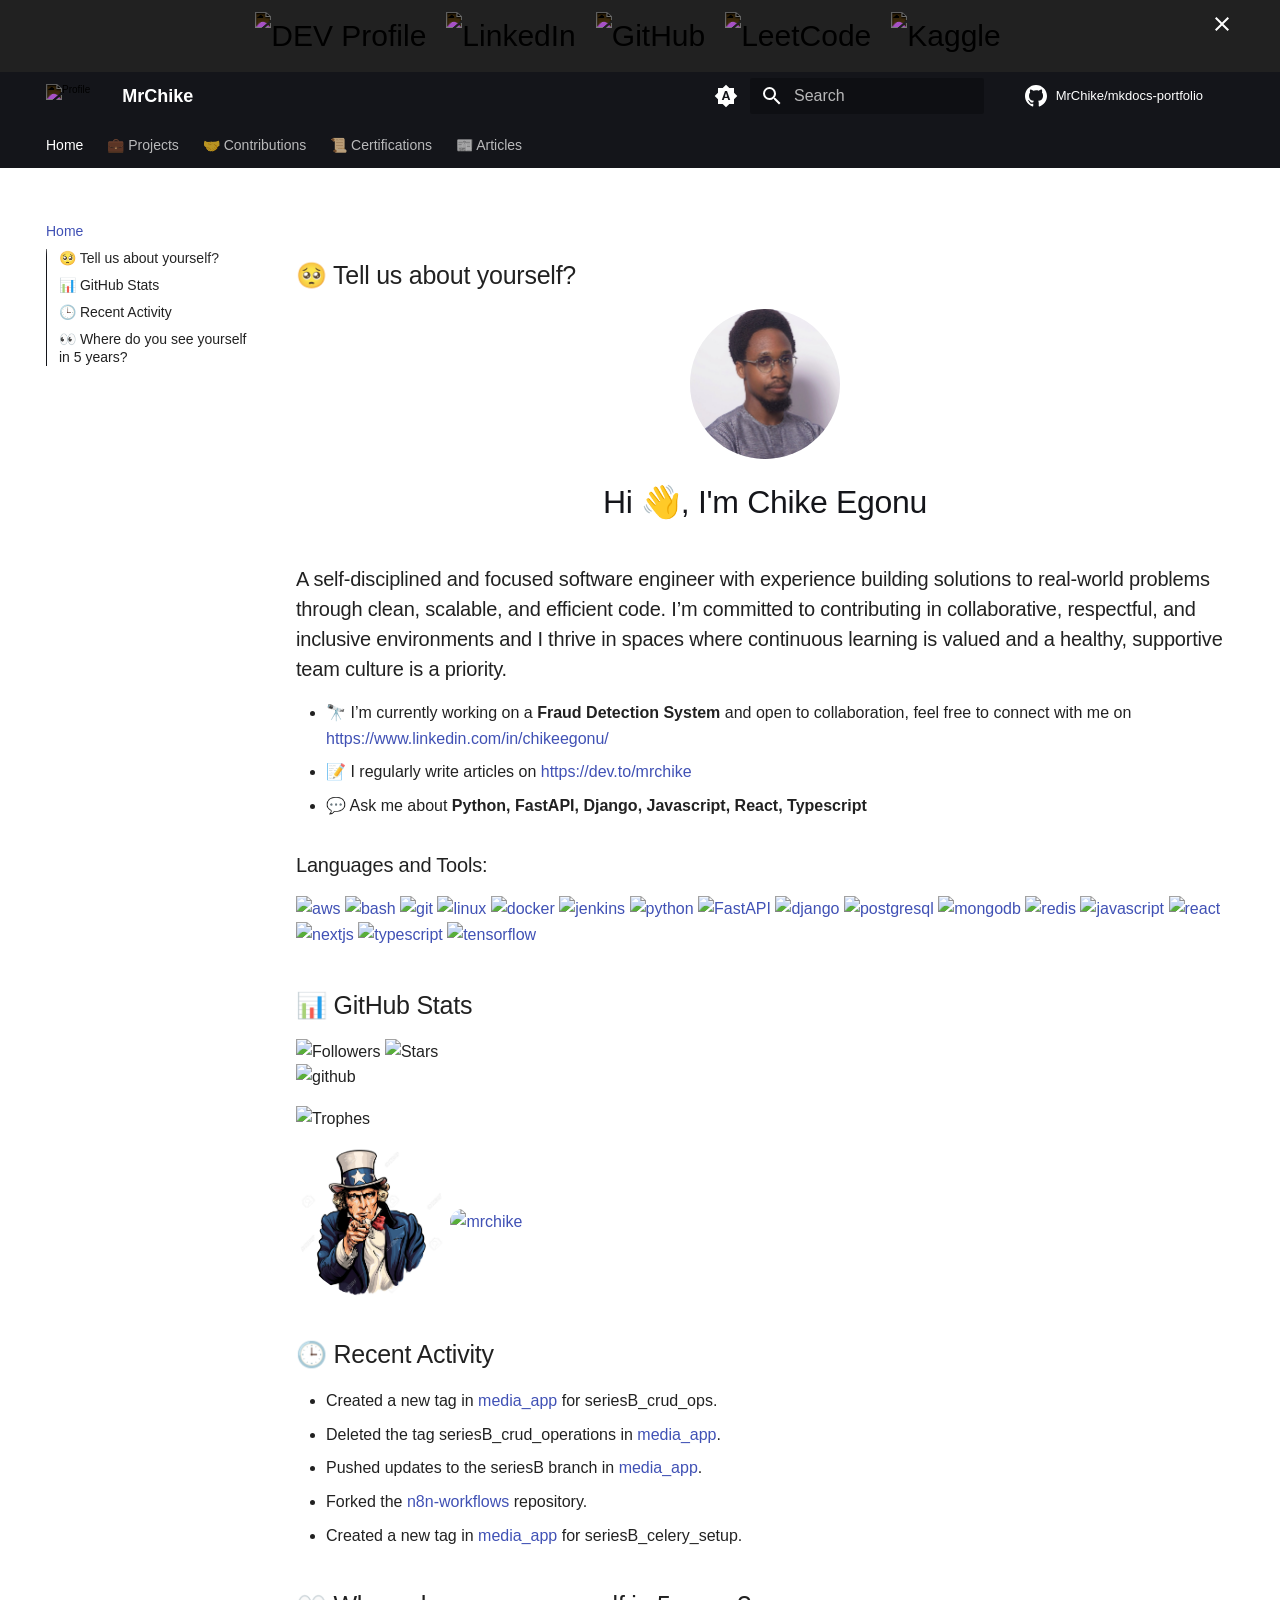
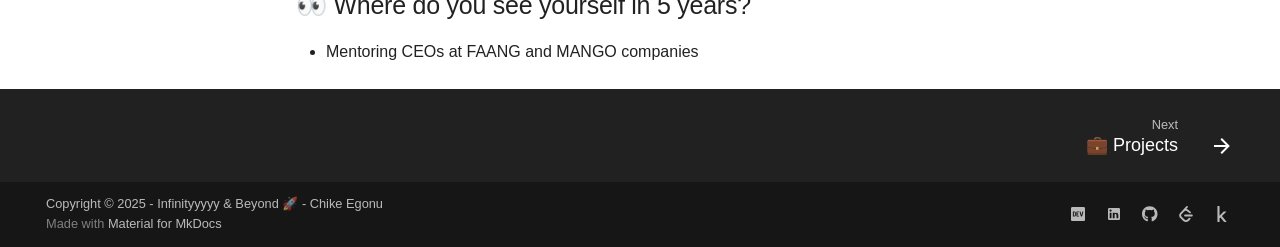
==== index.html @ 84c04ff5 "Deployed 307c34c with MkDocs version: 1.6.1" ====
<!doctype html>
<html lang="en" class="no-js">
  <head>
    
      <meta charset="utf-8">
      <meta name="viewport" content="width=device-width,initial-scale=1">
      
      
      
        <link rel="canonical" href="https://mrchike.github.io/portfolio/">
      
      
      
        <link rel="next" href="projects/">
      
      
      <link rel="icon" href="assets/images/logo.svg">
      <meta name="generator" content="mkdocs-1.6.1, mkdocs-material-9.6.15">
    
    
      
        <title>MrChike</title>
      
    
    
      <link rel="stylesheet" href="assets/stylesheets/main.342714a4.min.css">
      
        
        <link rel="stylesheet" href="assets/stylesheets/palette.06af60db.min.css">
      
      
  
  
    
    
  
  
  <style>:root{--md-admonition-icon--note:url('data:image/svg+xml;charset=utf-8,%3Csvg%20xmlns%3D%22http%3A//www.w3.org/2000/svg%22%20viewBox%3D%220%200%2024%2024%22%3E%3Cpath%20d%3D%22m19%2023.3-.6-.5c-2-1.9-3.4-3.1-3.4-4.6%200-1.2%201-2.2%202.2-2.2.7%200%201.4.3%201.8.8.4-.5%201.1-.8%201.8-.8%201.2%200%202.2.9%202.2%202.2%200%201.5-1.4%202.7-3.4%204.6zM17%204v6l-2-2-2%202V4H9v16h4.08c.12.72.37%201.39.72%202H7c-1.05%200-2-.95-2-2v-1H3v-2h2v-4H3v-2h2V7H3V5h2V4a2%202%200%200%201%202-2h12c1.05%200%202%20.95%202%202v9.34c-.63-.22-1.3-.34-2-.34V4zM5%2019h2v-2H5zm0-6h2v-2H5zm0-6h2V5H5z%22/%3E%3C/svg%3E');}</style>



    
    
      
    
    
      
        
        
        <link rel="preconnect" href="https://fonts.gstatic.com" crossorigin>
        <link rel="stylesheet" href="https://fonts.googleapis.com/css?family=Ubuntu+Mono:300,300i,400,400i,700,700i%7CRoboto+Mono:400,400i,700,700i&display=fallback">
        <style>:root{--md-text-font:"Ubuntu Mono";--md-code-font:"Roboto Mono"}</style>
      
    
    
      <link rel="stylesheet" href="assets/stylesheets/extra.css">
    
    <script>__md_scope=new URL(".",location),__md_hash=e=>[...e].reduce(((e,_)=>(e<<5)-e+_.charCodeAt(0)),0),__md_get=(e,_=localStorage,t=__md_scope)=>JSON.parse(_.getItem(t.pathname+"."+e)),__md_set=(e,_,t=localStorage,a=__md_scope)=>{try{t.setItem(a.pathname+"."+e,JSON.stringify(_))}catch(e){}}</script>
    
      

    
    
    
  </head>
  
  
    
    
      
    
    
    
    
    <body dir="ltr" data-md-color-scheme="default" data-md-color-primary="black" data-md-color-accent="indigo">
  
    
    <input class="md-toggle" data-md-toggle="drawer" type="checkbox" id="__drawer" autocomplete="off">
    <input class="md-toggle" data-md-toggle="search" type="checkbox" id="__search" autocomplete="off">
    <label class="md-overlay" for="__drawer"></label>
    <div data-md-component="skip">
      
        
        <a href="#tell-us-about-yourself" class="md-skip">
          Skip to content
        </a>
      
    </div>
    <div data-md-component="announce">
      
        <aside class="md-banner">
          <div class="md-banner__inner md-grid md-typeset">
            
              <button class="md-banner__button md-icon" aria-label="Don't show this again">
                
                <svg xmlns="http://www.w3.org/2000/svg" viewBox="0 0 24 24"><path d="M19 6.41 17.59 5 12 10.59 6.41 5 5 6.41 10.59 12 5 17.59 6.41 19 12 13.41 17.59 19 19 17.59 13.41 12z"/></svg>
              </button>
            
            
  <div class="social-icons">
    <a href="https://dev.to/mrchike" target="_blank" rel="noopener" title="DEV Profile">
      <img src="https://cdn.jsdelivr.net/npm/simple-icons@v11/icons/devdotto.svg" alt="DEV Profile" class="custom-icon" />
    </a>
    <a href="https://www.linkedin.com/in/chikeegonu/" target="_blank" rel="noopener" title="LinkedIn">
      <img src="https://cdn.jsdelivr.net/npm/simple-icons@v11/icons/linkedin.svg" alt="LinkedIn" class="custom-icon" />
    </a>
    <a href="https://github.com/MrChike" target="_blank" rel="noopener" title="GitHub">
      <img src="https://cdn.jsdelivr.net/npm/simple-icons@v11/icons/github.svg" alt="GitHub" class="custom-icon" />
    </a>
    <a href="https://leetcode.com/mrchike" target="_blank" rel="noopener" title="LeetCode">
      <img src="https://cdn.jsdelivr.net/npm/simple-icons@v11/icons/leetcode.svg" alt="LeetCode" class="custom-icon" />
    </a>
    <a href="https://www.kaggle.com/chikeegonu" target="_blank" rel="noopener" title="Kaggle">
      <img src="https://cdn.jsdelivr.net/npm/simple-icons@v11/icons/kaggle.svg" alt="Kaggle" class="custom-icon" />
    </a>
  </div>

          </div>
          
            <script>var el=document.querySelector("[data-md-component=announce]");if(el){var content=el.querySelector(".md-typeset");__md_hash(content.innerHTML)===__md_get("__announce")&&(el.hidden=!0)}</script>
          
        </aside>
      
    </div>
    
    
      

<header class="md-header" data-md-component="header">
  <nav class="md-header__inner md-grid" aria-label="Header">
    <a href="." title="MrChike" class="md-header__button md-logo" aria-label="MrChike" data-md-component="logo">
      

    <!-- 
    NB: logo.png should be created under docs/assets/images/
    This is what makes it visible under site/assets/images/
    <img src="assets/images/logo.svg" alt="Profile" class="custom-icon" />
    <img src="https://cdn.jsdelivr.net/npm/simple-icons@v11/icons/dbt.svg" alt="Profile" class="custom-icon" />
    -->
    <!-- -->
  <div class="social-icons">
    <img src="https://cdn.jsdelivr.net/npm/simple-icons@v11/icons/dbt.svg" alt="Profile" class="custom-icon" />
  </div>


    </a>
    <label class="md-header__button md-icon" for="__drawer">
      
      <svg xmlns="http://www.w3.org/2000/svg" viewBox="0 0 24 24"><path d="M3 6h18v2H3zm0 5h18v2H3zm0 5h18v2H3z"/></svg>
    </label>
    <div class="md-header__title" data-md-component="header-title">
      <div class="md-header__ellipsis">
        <div class="md-header__topic">
          <span class="md-ellipsis">
            MrChike
          </span>
        </div>
        <div class="md-header__topic" data-md-component="header-topic">
          <span class="md-ellipsis">
            
              Home
            
          </span>
        </div>
      </div>
    </div>
    
      
        <form class="md-header__option" data-md-component="palette">
  
    
    
    
    <input class="md-option" data-md-color-media="" data-md-color-scheme="default" data-md-color-primary="black" data-md-color-accent="indigo"  aria-label="Switch to light mode"  type="radio" name="__palette" id="__palette_0">
    
      <label class="md-header__button md-icon" title="Switch to light mode" for="__palette_1" hidden>
        <svg xmlns="http://www.w3.org/2000/svg" viewBox="0 0 24 24"><path d="m14.3 16-.7-2h-3.2l-.7 2H7.8L11 7h2l3.2 9zM20 8.69V4h-4.69L12 .69 8.69 4H4v4.69L.69 12 4 15.31V20h4.69L12 23.31 15.31 20H20v-4.69L23.31 12zm-9.15 3.96h2.3L12 9z"/></svg>
      </label>
    
  
    
    
    
    <input class="md-option" data-md-color-media="(prefers-color-scheme: light)" data-md-color-scheme="default" data-md-color-primary="blue-grey" data-md-color-accent="indigo"  aria-label="Switch to dark mode"  type="radio" name="__palette" id="__palette_1">
    
      <label class="md-header__button md-icon" title="Switch to dark mode" for="__palette_2" hidden>
        <svg xmlns="http://www.w3.org/2000/svg" viewBox="0 0 24 24"><path d="M12 8a4 4 0 0 0-4 4 4 4 0 0 0 4 4 4 4 0 0 0 4-4 4 4 0 0 0-4-4m0 10a6 6 0 0 1-6-6 6 6 0 0 1 6-6 6 6 0 0 1 6 6 6 6 0 0 1-6 6m8-9.31V4h-4.69L12 .69 8.69 4H4v4.69L.69 12 4 15.31V20h4.69L12 23.31 15.31 20H20v-4.69L23.31 12z"/></svg>
      </label>
    
  
    
    
    
    <input class="md-option" data-md-color-media="(prefers-color-scheme: dark)" data-md-color-scheme="slate" data-md-color-primary="deep-orange" data-md-color-accent="indigo"  aria-label="Switch to system preference"  type="radio" name="__palette" id="__palette_2">
    
      <label class="md-header__button md-icon" title="Switch to system preference" for="__palette_0" hidden>
        <svg xmlns="http://www.w3.org/2000/svg" viewBox="0 0 24 24"><path d="M12 18c-.89 0-1.74-.2-2.5-.55C11.56 16.5 13 14.42 13 12s-1.44-4.5-3.5-5.45C10.26 6.2 11.11 6 12 6a6 6 0 0 1 6 6 6 6 0 0 1-6 6m8-9.31V4h-4.69L12 .69 8.69 4H4v4.69L.69 12 4 15.31V20h4.69L12 23.31 15.31 20H20v-4.69L23.31 12z"/></svg>
      </label>
    
  
</form>
      
    
    
      <script>var palette=__md_get("__palette");if(palette&&palette.color){if("(prefers-color-scheme)"===palette.color.media){var media=matchMedia("(prefers-color-scheme: light)"),input=document.querySelector(media.matches?"[data-md-color-media='(prefers-color-scheme: light)']":"[data-md-color-media='(prefers-color-scheme: dark)']");palette.color.media=input.getAttribute("data-md-color-media"),palette.color.scheme=input.getAttribute("data-md-color-scheme"),palette.color.primary=input.getAttribute("data-md-color-primary"),palette.color.accent=input.getAttribute("data-md-color-accent")}for(var[key,value]of Object.entries(palette.color))document.body.setAttribute("data-md-color-"+key,value)}</script>
    
    
    
      
      
        <label class="md-header__button md-icon" for="__search">
          
          <svg xmlns="http://www.w3.org/2000/svg" viewBox="0 0 24 24"><path d="M9.5 3A6.5 6.5 0 0 1 16 9.5c0 1.61-.59 3.09-1.56 4.23l.27.27h.79l5 5-1.5 1.5-5-5v-.79l-.27-.27A6.52 6.52 0 0 1 9.5 16 6.5 6.5 0 0 1 3 9.5 6.5 6.5 0 0 1 9.5 3m0 2C7 5 5 7 5 9.5S7 14 9.5 14 14 12 14 9.5 12 5 9.5 5"/></svg>
        </label>
        <div class="md-search" data-md-component="search" role="dialog">
  <label class="md-search__overlay" for="__search"></label>
  <div class="md-search__inner" role="search">
    <form class="md-search__form" name="search">
      <input type="text" class="md-search__input" name="query" aria-label="Search" placeholder="Search" autocapitalize="off" autocorrect="off" autocomplete="off" spellcheck="false" data-md-component="search-query" required>
      <label class="md-search__icon md-icon" for="__search">
        
        <svg xmlns="http://www.w3.org/2000/svg" viewBox="0 0 24 24"><path d="M9.5 3A6.5 6.5 0 0 1 16 9.5c0 1.61-.59 3.09-1.56 4.23l.27.27h.79l5 5-1.5 1.5-5-5v-.79l-.27-.27A6.52 6.52 0 0 1 9.5 16 6.5 6.5 0 0 1 3 9.5 6.5 6.5 0 0 1 9.5 3m0 2C7 5 5 7 5 9.5S7 14 9.5 14 14 12 14 9.5 12 5 9.5 5"/></svg>
        
        <svg xmlns="http://www.w3.org/2000/svg" viewBox="0 0 24 24"><path d="M20 11v2H8l5.5 5.5-1.42 1.42L4.16 12l7.92-7.92L13.5 5.5 8 11z"/></svg>
      </label>
      <nav class="md-search__options" aria-label="Search">
        
        <button type="reset" class="md-search__icon md-icon" title="Clear" aria-label="Clear" tabindex="-1">
          
          <svg xmlns="http://www.w3.org/2000/svg" viewBox="0 0 24 24"><path d="M19 6.41 17.59 5 12 10.59 6.41 5 5 6.41 10.59 12 5 17.59 6.41 19 12 13.41 17.59 19 19 17.59 13.41 12z"/></svg>
        </button>
      </nav>
      
    </form>
    <div class="md-search__output">
      <div class="md-search__scrollwrap" tabindex="0" data-md-scrollfix>
        <div class="md-search-result" data-md-component="search-result">
          <div class="md-search-result__meta">
            Initializing search
          </div>
          <ol class="md-search-result__list" role="presentation"></ol>
        </div>
      </div>
    </div>
  </div>
</div>
      
    
    
      <div class="md-header__source">
        <a href="https://github.com/MrChike/portfolio" title="Go to repository" class="md-source" data-md-component="source">
  <div class="md-source__icon md-icon">
    
    <svg xmlns="http://www.w3.org/2000/svg" viewBox="0 0 24 24"><path d="M12 1C5.923 1 1 5.923 1 12c0 4.867 3.149 8.979 7.521 10.436.55.096.756-.233.756-.522 0-.262-.013-1.128-.013-2.049-2.764.509-3.479-.674-3.699-1.292-.124-.317-.66-1.293-1.127-1.554-.385-.207-.936-.715-.014-.729.866-.014 1.485.797 1.691 1.128.99 1.663 2.571 1.196 3.204.907.096-.715.385-1.196.701-1.471-2.448-.275-5.005-1.224-5.005-5.432 0-1.196.426-2.186 1.128-2.956-.111-.275-.496-1.402.11-2.915 0 0 .921-.288 3.024 1.128a10.2 10.2 0 0 1 2.75-.371c.936 0 1.871.123 2.75.371 2.104-1.43 3.025-1.128 3.025-1.128.605 1.513.221 2.64.111 2.915.701.77 1.127 1.747 1.127 2.956 0 4.222-2.571 5.157-5.019 5.432.399.344.743 1.004.743 2.035 0 1.471-.014 2.654-.014 3.025 0 .289.206.632.756.522C19.851 20.979 23 16.854 23 12c0-6.077-4.922-11-11-11"/></svg>
  </div>
  <div class="md-source__repository">
    MrChike/mkdocs-portfolio
  </div>
</a>
      </div>
    
  </nav>
  
</header>
    
    <div class="md-container" data-md-component="container">
      
      
        
          
            
<nav class="md-tabs" aria-label="Tabs" data-md-component="tabs">
  <div class="md-grid">
    <ul class="md-tabs__list">
      
        
  
  
  
    
  
  
    <li class="md-tabs__item md-tabs__item--active">
      <a href="." class="md-tabs__link">
        
  
  
    
  
  Home

      </a>
    </li>
  

      
        
  
  
  
  
    <li class="md-tabs__item">
      <a href="projects/" class="md-tabs__link">
        
  
  
    
  
  💼 Projects

      </a>
    </li>
  

      
        
  
  
  
  
    <li class="md-tabs__item">
      <a href="contributions/" class="md-tabs__link">
        
  
  
    
  
  🤝 Contributions

      </a>
    </li>
  

      
        
  
  
  
  
    <li class="md-tabs__item">
      <a href="certifications/" class="md-tabs__link">
        
  
  
    
  
  📜 Certifications

      </a>
    </li>
  

      
        
  
  
  
  
    <li class="md-tabs__item">
      <a href="articles/" class="md-tabs__link">
        
  
  
    
  
  📰 Articles

      </a>
    </li>
  

      
    </ul>
  </div>
</nav>
          
        
      
      <main class="md-main" data-md-component="main">
        <div class="md-main__inner md-grid">
          
            
              
              <div class="md-sidebar md-sidebar--primary" data-md-component="sidebar" data-md-type="navigation" >
                <div class="md-sidebar__scrollwrap">
                  <div class="md-sidebar__inner">
                    


  


  

<nav class="md-nav md-nav--primary md-nav--lifted md-nav--integrated" aria-label="Navigation" data-md-level="0">
  <label class="md-nav__title" for="__drawer">
    <a href="." title="MrChike" class="md-nav__button md-logo" aria-label="MrChike" data-md-component="logo">
      

    <!-- 
    NB: logo.png should be created under docs/assets/images/
    This is what makes it visible under site/assets/images/
    <img src="assets/images/logo.svg" alt="Profile" class="custom-icon" />
    <img src="https://cdn.jsdelivr.net/npm/simple-icons@v11/icons/dbt.svg" alt="Profile" class="custom-icon" />
    -->
    <!-- -->
  <div class="social-icons">
    <img src="https://cdn.jsdelivr.net/npm/simple-icons@v11/icons/dbt.svg" alt="Profile" class="custom-icon" />
  </div>


    </a>
    MrChike
  </label>
  
    <div class="md-nav__source">
      <a href="https://github.com/MrChike/portfolio" title="Go to repository" class="md-source" data-md-component="source">
  <div class="md-source__icon md-icon">
    
    <svg xmlns="http://www.w3.org/2000/svg" viewBox="0 0 24 24"><path d="M12 1C5.923 1 1 5.923 1 12c0 4.867 3.149 8.979 7.521 10.436.55.096.756-.233.756-.522 0-.262-.013-1.128-.013-2.049-2.764.509-3.479-.674-3.699-1.292-.124-.317-.66-1.293-1.127-1.554-.385-.207-.936-.715-.014-.729.866-.014 1.485.797 1.691 1.128.99 1.663 2.571 1.196 3.204.907.096-.715.385-1.196.701-1.471-2.448-.275-5.005-1.224-5.005-5.432 0-1.196.426-2.186 1.128-2.956-.111-.275-.496-1.402.11-2.915 0 0 .921-.288 3.024 1.128a10.2 10.2 0 0 1 2.75-.371c.936 0 1.871.123 2.75.371 2.104-1.43 3.025-1.128 3.025-1.128.605 1.513.221 2.64.111 2.915.701.77 1.127 1.747 1.127 2.956 0 4.222-2.571 5.157-5.019 5.432.399.344.743 1.004.743 2.035 0 1.471-.014 2.654-.014 3.025 0 .289.206.632.756.522C19.851 20.979 23 16.854 23 12c0-6.077-4.922-11-11-11"/></svg>
  </div>
  <div class="md-source__repository">
    MrChike/mkdocs-portfolio
  </div>
</a>
    </div>
  
  <ul class="md-nav__list" data-md-scrollfix>
    
      
      
  
  
    
  
  
  
    <li class="md-nav__item md-nav__item--active">
      
      <input class="md-nav__toggle md-toggle" type="checkbox" id="__toc">
      
      
      
        <label class="md-nav__link md-nav__link--active" for="__toc">
          
  
  
  <span class="md-ellipsis">
    Home
    
  </span>
  

          <span class="md-nav__icon md-icon"></span>
        </label>
      
      <a href="." class="md-nav__link md-nav__link--active">
        
  
  
  <span class="md-ellipsis">
    Home
    
  </span>
  

      </a>
      
        

<nav class="md-nav md-nav--secondary" aria-label="Table of contents">
  
  
  
  
    <label class="md-nav__title" for="__toc">
      <span class="md-nav__icon md-icon"></span>
      Table of contents
    </label>
    <ul class="md-nav__list" data-md-component="toc" data-md-scrollfix>
      
        <li class="md-nav__item">
  <a href="#tell-us-about-yourself" class="md-nav__link">
    <span class="md-ellipsis">
      🥺 Tell us about yourself?
    </span>
  </a>
  
</li>
      
        <li class="md-nav__item">
  <a href="#github-stats" class="md-nav__link">
    <span class="md-ellipsis">
      📊 GitHub Stats
    </span>
  </a>
  
</li>
      
        <li class="md-nav__item">
  <a href="#recent-activity" class="md-nav__link">
    <span class="md-ellipsis">
      🕒 Recent Activity
    </span>
  </a>
  
</li>
      
        <li class="md-nav__item">
  <a href="#where-do-you-see-yourself-in-5-years" class="md-nav__link">
    <span class="md-ellipsis">
      👀 Where do you see yourself in 5 years?
    </span>
  </a>
  
</li>
      
    </ul>
  
</nav>
      
    </li>
  

    
      
      
  
  
  
  
    <li class="md-nav__item">
      <a href="projects/" class="md-nav__link">
        
  
  
  <span class="md-ellipsis">
    💼 Projects
    
  </span>
  

      </a>
    </li>
  

    
      
      
  
  
  
  
    <li class="md-nav__item">
      <a href="contributions/" class="md-nav__link">
        
  
  
  <span class="md-ellipsis">
    🤝 Contributions
    
  </span>
  

      </a>
    </li>
  

    
      
      
  
  
  
  
    <li class="md-nav__item">
      <a href="certifications/" class="md-nav__link">
        
  
  
  <span class="md-ellipsis">
    📜 Certifications
    
  </span>
  

      </a>
    </li>
  

    
      
      
  
  
  
  
    <li class="md-nav__item">
      <a href="articles/" class="md-nav__link">
        
  
  
  <span class="md-ellipsis">
    📰 Articles
    
  </span>
  

      </a>
    </li>
  

    
  </ul>
</nav>
                  </div>
                </div>
              </div>
            
            
          
          
            <div class="md-content" data-md-component="content">
              <article class="md-content__inner md-typeset">
                
                  


  
  


<h2 id="tell-us-about-yourself">🥺 Tell us about yourself?</h2>
<p align="center">
  <img src="assets/images/profile_pic.jpg" alt="Chike Egonu" width="150" height="150" style="border-radius: 50%;" />
</p>
<h1 align="center">Hi 👋, I'm Chike Egonu</h1>
<h3 align="left">A self-disciplined and focused software engineer with experience building solutions to real-world problems through clean, scalable, and efficient code. I’m committed to contributing in collaborative, respectful, and inclusive environments and I thrive in spaces where continuous learning is valued and a healthy, supportive team culture is a priority.
</h3>

<ul>
<li>🔭 I’m currently working on a <strong>Fraud Detection System</strong> and open to collaboration, feel free to connect with me on <a href="https://www.linkedin.com/in/chikeegonu/">https://www.linkedin.com/in/chikeegonu/</a></li>
<li>📝 I regularly write articles on <a href="https://dev.to/mrchike">https://dev.to/mrchike</a></li>
<li>💬 Ask me about <strong>Python, FastAPI, Django, Javascript, React, Typescript</strong></li>
</ul>
<h3 align="left">Languages and Tools:</h3>
<p align="left">
  <a href="https://aws.amazon.com" target="_blank" rel="noreferrer">
    <img src="https://raw.githubusercontent.com/devicons/devicon/master/icons/amazonwebservices/amazonwebservices-original-wordmark.svg" alt="aws" width="30" height="30"/>
  </a>
  <a href="https://www.gnu.org/software/bash/" target="_blank" rel="noreferrer">
    <img src="https://www.vectorlogo.zone/logos/gnu_bash/gnu_bash-icon.svg" alt="bash" width="30" height="30"/>
  </a>
  <a href="https://git-scm.com/" target="_blank" rel="noreferrer">
    <img src="https://www.vectorlogo.zone/logos/git-scm/git-scm-icon.svg" alt="git" width="30" height="30"/>
  </a>
  <a href="https://www.linux.org/" target="_blank" rel="noreferrer">
    <img src="https://raw.githubusercontent.com/devicons/devicon/master/icons/linux/linux-original.svg" alt="linux" width="30" height="30"/>
  </a>
  <a href="https://www.docker.com/" target="_blank" rel="noreferrer">
    <img src="https://raw.githubusercontent.com/devicons/devicon/master/icons/docker/docker-original-wordmark.svg" alt="docker" width="30" height="30"/>
  </a>
  <a href="https://www.jenkins.io" target="_blank" rel="noreferrer">
    <img src="https://www.vectorlogo.zone/logos/jenkins/jenkins-icon.svg" alt="jenkins" width="30" height="30"/>
  </a>
  <a href="https://www.python.org" target="_blank" rel="noreferrer">
    <img src="https://raw.githubusercontent.com/devicons/devicon/master/icons/python/python-original.svg" alt="python" width="30" height="30"/>
  </a>
  <a href="https://fastapi.tiangolo.com/" target="_blank" rel="noreferrer">
    <img src="https://cdn.worldvectorlogo.com/logos/fastapi.svg" alt="FastAPI" width="30" height="30"/>
  </a>
  <a href="https://www.djangoproject.com/" target="_blank" rel="noreferrer">
    <img src="https://cdn.worldvectorlogo.com/logos/django.svg" alt="django" width="30" height="30"/>
  </a>
  <a href="https://www.postgresql.org" target="_blank" rel="noreferrer">
    <img src="https://raw.githubusercontent.com/devicons/devicon/master/icons/postgresql/postgresql-original-wordmark.svg" alt="postgresql" width="30" height="30"/>
  </a>
  <a href="https://www.mongodb.com/" target="_blank" rel="noreferrer">
    <img src="https://raw.githubusercontent.com/devicons/devicon/master/icons/mongodb/mongodb-original-wordmark.svg" alt="mongodb" width="30" height="30"/>
  </a>
  <a href="https://redis.io" target="_blank" rel="noreferrer">
    <img src="https://raw.githubusercontent.com/devicons/devicon/master/icons/redis/redis-original-wordmark.svg" alt="redis" width="30" height="30"/>
  </a>
  <a href="https://developer.mozilla.org/en-US/docs/Web/JavaScript" target="_blank" rel="noreferrer">
    <img src="https://raw.githubusercontent.com/devicons/devicon/master/icons/javascript/javascript-original.svg" alt="javascript" width="30" height="30"/>
  </a>
  <a href="https://reactjs.org/" target="_blank" rel="noreferrer">
    <img src="https://www.svgrepo.com/show/327388/logo-react.svg" alt="react" width="30" height="30"/>
  </a>
  <a href="https://nextjs.org/" target="_blank" rel="noreferrer">
    <img src="https://cdn.worldvectorlogo.com/logos/nextjs-2.svg" alt="nextjs" width="30" height="30"/>
  </a>
  <a href="https://www.typescriptlang.org/" target="_blank" rel="noreferrer">
    <img src="https://raw.githubusercontent.com/devicons/devicon/master/icons/typescript/typescript-original.svg" alt="typescript" width="30" height="30"/>
  </a>
  <a href="https://www.tensorflow.org" target="_blank" rel="noreferrer">
    <img src="https://www.vectorlogo.zone/logos/tensorflow/tensorflow-icon.svg" alt="tensorflow" width="30" height="30"/>
  </a>
</p>

<h2 id="github-stats">📊 GitHub Stats</h2>
<p><img alt="Followers" src="https://img.shields.io/github/followers/mrchike" />
<img alt="Stars" src="https://img.shields.io/github/stars/mrchike" />
<br>
<img alt="github" src="https://github-readme-stats.vercel.app/api?username=mrchike&amp;show_icons=true&amp;theme=swift" /></p>
<!-- <img src="https://github-profile-trophy.vercel.app/?username=mrchike&theme=github" style="height: 185px;" alt="Badge" /> -->
<p><img alt="Trophes" src="https://github-profile-trophy.vercel.app/?username=mrchike&amp;theme=swift" /></p>
<p>
  <a href="https://www.buymeacoffee.com/mrchike"> 
    <img class="hide-on-mobile" align="center" src="./assets/images/uncle_sam.jpg" height="50" width="150" alt="mrchike" style="border-radius: 88px;" />
    <img align="center" src="https://cdn.buymeacoffee.com/buttons/v2/default-yellow.png" height="50" width="210" alt="mrchike" style="border-radius: 28px;" />
  </a>
</p>

<h2 id="recent-activity">🕒 Recent Activity</h2>
<ul>
<li>Created a new tag in <a href="https://github.com/MrChike/media_app">media_app</a> for seriesB_crud_ops.</li>
<li>Deleted the tag seriesB_crud_operations in <a href="https://github.com/MrChike/media_app">media_app</a>.</li>
<li>Pushed updates to the seriesB branch in <a href="https://github.com/MrChike/media_app">media_app</a>.</li>
<li>Forked the <a href="https://github.com/Zie619/n8n-workflows">n8n-workflows</a> repository.</li>
<li>Created a new tag in <a href="https://github.com/MrChike/media_app">media_app</a> for seriesB_celery_setup.</li>
</ul>
<h2 id="where-do-you-see-yourself-in-5-years">👀 Where do you see yourself in 5 years?</h2>
<ul>
<li>Mentoring CEOs at FAANG and MANGO companies</li>
</ul>












                
              </article>
            </div>
          
          
<script>var target=document.getElementById(location.hash.slice(1));target&&target.name&&(target.checked=target.name.startsWith("__tabbed_"))</script>
        </div>
        
          <button type="button" class="md-top md-icon" data-md-component="top" hidden>
  
  <svg xmlns="http://www.w3.org/2000/svg" viewBox="0 0 24 24"><path d="M13 20h-2V8l-5.5 5.5-1.42-1.42L12 4.16l7.92 7.92-1.42 1.42L13 8z"/></svg>
  Back to top
</button>
        
      </main>
      
        <footer class="md-footer">
  
    
      
      <nav class="md-footer__inner md-grid" aria-label="Footer" >
        
        
          
          <a href="projects/" class="md-footer__link md-footer__link--next" aria-label="Next: 💼 Projects">
            <div class="md-footer__title">
              <span class="md-footer__direction">
                Next
              </span>
              <div class="md-ellipsis">
                💼 Projects
              </div>
            </div>
            <div class="md-footer__button md-icon">
              
              <svg xmlns="http://www.w3.org/2000/svg" viewBox="0 0 24 24"><path d="M4 11v2h12l-5.5 5.5 1.42 1.42L19.84 12l-7.92-7.92L10.5 5.5 16 11z"/></svg>
            </div>
          </a>
        
      </nav>
    
  
  <div class="md-footer-meta md-typeset">
    <div class="md-footer-meta__inner md-grid">
      <div class="md-copyright">
  
    <div class="md-copyright__highlight">
      Copyright ©️ 2025 - Infinityyyyy & Beyond 🚀 - Chike Egonu
    </div>
  
  
    Made with
    <a href="https://squidfunk.github.io/mkdocs-material/" target="_blank" rel="noopener">
      Material for MkDocs
    </a>
  
</div>
      
        <div class="md-social">
  
    
    
    
    
    <a href="https://dev.to/mrchike" target="_blank" rel="noopener" title="My DEV Profile" class="md-social__link">
      <svg xmlns="http://www.w3.org/2000/svg" viewBox="0 0 448 512"><!--! Font Awesome Free 6.7.2 by @fontawesome - https://fontawesome.com License - https://fontawesome.com/license/free (Icons: CC BY 4.0, Fonts: SIL OFL 1.1, Code: MIT License) Copyright 2024 Fonticons, Inc.--><path d="M120.12 208.29c-3.88-2.9-7.77-4.35-11.65-4.35H91.03v104.47h17.45c3.88 0 7.77-1.45 11.65-4.35s5.82-7.25 5.82-13.06v-69.65c-.01-5.8-1.96-10.16-5.83-13.06M404.1 32H43.9C19.7 32 .06 51.59 0 75.8v360.4C.06 460.41 19.7 480 43.9 480h360.2c24.21 0 43.84-19.59 43.9-43.8V75.8c-.06-24.21-19.7-43.8-43.9-43.8M154.2 291.19c0 18.81-11.61 47.31-48.36 47.25h-46.4V172.98h47.38c35.44 0 47.36 28.46 47.37 47.28zm100.68-88.66H201.6v38.42h32.57v29.57H201.6v38.41h53.29v29.57h-62.18c-11.16.29-20.44-8.53-20.72-19.69V193.7c-.27-11.15 8.56-20.41 19.71-20.69h63.19zm103.64 115.29c-13.2 30.75-36.85 24.63-47.44 0l-38.53-144.8h32.57l29.71 113.72 29.57-113.72h32.58z"/></svg>
    </a>
  
    
    
    
    
    <a href="https://www.linkedin.com/in/chikeegonu/" target="_blank" rel="noopener" title="My LinkedIn Profile" class="md-social__link">
      <svg xmlns="http://www.w3.org/2000/svg" viewBox="0 0 24 24"><path d="M19 3a2 2 0 0 1 2 2v14a2 2 0 0 1-2 2H5a2 2 0 0 1-2-2V5a2 2 0 0 1 2-2zm-.5 15.5v-5.3a3.26 3.26 0 0 0-3.26-3.26c-.85 0-1.84.52-2.32 1.3v-1.11h-2.79v8.37h2.79v-4.93c0-.77.62-1.4 1.39-1.4a1.4 1.4 0 0 1 1.4 1.4v4.93zM6.88 8.56a1.68 1.68 0 0 0 1.68-1.68c0-.93-.75-1.69-1.68-1.69a1.69 1.69 0 0 0-1.69 1.69c0 .93.76 1.68 1.69 1.68m1.39 9.94v-8.37H5.5v8.37z"/></svg>
    </a>
  
    
    
    
    
    <a href="https://github.com/MrChike" target="_blank" rel="noopener" title="My Github Profile" class="md-social__link">
      <svg xmlns="http://www.w3.org/2000/svg" viewBox="0 0 496 512"><!--! Font Awesome Free 6.7.2 by @fontawesome - https://fontawesome.com License - https://fontawesome.com/license/free (Icons: CC BY 4.0, Fonts: SIL OFL 1.1, Code: MIT License) Copyright 2024 Fonticons, Inc.--><path d="M165.9 397.4c0 2-2.3 3.6-5.2 3.6-3.3.3-5.6-1.3-5.6-3.6 0-2 2.3-3.6 5.2-3.6 3-.3 5.6 1.3 5.6 3.6m-31.1-4.5c-.7 2 1.3 4.3 4.3 4.9 2.6 1 5.6 0 6.2-2s-1.3-4.3-4.3-5.2c-2.6-.7-5.5.3-6.2 2.3m44.2-1.7c-2.9.7-4.9 2.6-4.6 4.9.3 2 2.9 3.3 5.9 2.6 2.9-.7 4.9-2.6 4.6-4.6-.3-1.9-3-3.2-5.9-2.9M244.8 8C106.1 8 0 113.3 0 252c0 110.9 69.8 205.8 169.5 239.2 12.8 2.3 17.3-5.6 17.3-12.1 0-6.2-.3-40.4-.3-61.4 0 0-70 15-84.7-29.8 0 0-11.4-29.1-27.8-36.6 0 0-22.9-15.7 1.6-15.4 0 0 24.9 2 38.6 25.8 21.9 38.6 58.6 27.5 72.9 20.9 2.3-16 8.8-27.1 16-33.7-55.9-6.2-112.3-14.3-112.3-110.5 0-27.5 7.6-41.3 23.6-58.9-2.6-6.5-11.1-33.3 2.6-67.9 20.9-6.5 69 27 69 27 20-5.6 41.5-8.5 62.8-8.5s42.8 2.9 62.8 8.5c0 0 48.1-33.6 69-27 13.7 34.7 5.2 61.4 2.6 67.9 16 17.7 25.8 31.5 25.8 58.9 0 96.5-58.9 104.2-114.8 110.5 9.2 7.9 17 22.9 17 46.4 0 33.7-.3 75.4-.3 83.6 0 6.5 4.6 14.4 17.3 12.1C428.2 457.8 496 362.9 496 252 496 113.3 383.5 8 244.8 8M97.2 352.9c-1.3 1-1 3.3.7 5.2 1.6 1.6 3.9 2.3 5.2 1 1.3-1 1-3.3-.7-5.2-1.6-1.6-3.9-2.3-5.2-1m-10.8-8.1c-.7 1.3.3 2.9 2.3 3.9 1.6 1 3.6.7 4.3-.7.7-1.3-.3-2.9-2.3-3.9-2-.6-3.6-.3-4.3.7m32.4 35.6c-1.6 1.3-1 4.3 1.3 6.2 2.3 2.3 5.2 2.6 6.5 1 1.3-1.3.7-4.3-1.3-6.2-2.2-2.3-5.2-2.6-6.5-1m-11.4-14.7c-1.6 1-1.6 3.6 0 5.9s4.3 3.3 5.6 2.3c1.6-1.3 1.6-3.9 0-6.2-1.4-2.3-4-3.3-5.6-2"/></svg>
    </a>
  
    
    
    
    
    <a href="https://leetcode.com/mrchike" target="_blank" rel="noopener" title="My LeetCode Profile" class="md-social__link">
      <svg xmlns="http://www.w3.org/2000/svg" viewBox="0 0 24 24"><path d="M13.483 0a1.37 1.37 0 0 0-.961.438L7.116 6.226l-3.854 4.126a5.3 5.3 0 0 0-1.209 2.104 5 5 0 0 0-.125.513 5.5 5.5 0 0 0 .062 2.362 6 6 0 0 0 .349 1.017 5.9 5.9 0 0 0 1.271 1.818l4.277 4.193.039.038c2.248 2.165 5.852 2.133 8.063-.074l2.396-2.392c.54-.54.54-1.414.003-1.955a1.38 1.38 0 0 0-1.951-.003l-2.396 2.392a3.02 3.02 0 0 1-4.205.038l-.02-.019-4.276-4.193c-.652-.64-.972-1.469-.948-2.263a2.7 2.7 0 0 1 .066-.523 2.55 2.55 0 0 1 .619-1.164L9.13 8.114c1.058-1.134 3.204-1.27 4.43-.278l3.501 2.831c.593.48 1.461.387 1.94-.207a1.384 1.384 0 0 0-.207-1.943l-3.5-2.831c-.8-.647-1.766-1.045-2.774-1.202l2.015-2.158A1.384 1.384 0 0 0 13.483 0m-2.866 12.815a1.38 1.38 0 0 0-1.38 1.382 1.38 1.38 0 0 0 1.38 1.382H20.79a1.38 1.38 0 0 0 1.38-1.382 1.38 1.38 0 0 0-1.38-1.382z"/></svg>
    </a>
  
    
    
    
    
    <a href="https://www.kaggle.com/chikeegonu" target="_blank" rel="noopener" title="My Kaggle Profile" class="md-social__link">
      <svg xmlns="http://www.w3.org/2000/svg" viewBox="0 0 320 512"><!--! Font Awesome Free 6.7.2 by @fontawesome - https://fontawesome.com License - https://fontawesome.com/license/free (Icons: CC BY 4.0, Fonts: SIL OFL 1.1, Code: MIT License) Copyright 2024 Fonticons, Inc.--><path d="M304.2 501.5 158.4 320.3 298.2 185c2.6-2.7 1.7-10.5-5.3-10.5h-69.2c-3.5 0-7 1.8-10.5 5.3L80.9 313.5V7.5q0-7.5-7.5-7.5H21.5Q14 0 14 7.5v497q0 7.5 7.5 7.5h51.9q7.5 0 7.5-7.5v-109l30.8-29.3 110.5 140.6c3 3.5 6.5 5.3 10.5 5.3h66.9q5.25 0 6-3z"/></svg>
    </a>
  
</div>
      
    </div>
  </div>
</footer>
      
    </div>
    <div class="md-dialog" data-md-component="dialog">
      <div class="md-dialog__inner md-typeset"></div>
    </div>
    
    
    
      
      <script id="__config" type="application/json">{"base": ".", "features": ["announce.dismiss", "content.code.copy", "toc.integrate", "navigation.tabs", "navigation.top", "navigation.footer"], "search": "assets/javascripts/workers/search.d50fe291.min.js", "tags": null, "translations": {"clipboard.copied": "Copied to clipboard", "clipboard.copy": "Copy to clipboard", "search.result.more.one": "1 more on this page", "search.result.more.other": "# more on this page", "search.result.none": "No matching documents", "search.result.one": "1 matching document", "search.result.other": "# matching documents", "search.result.placeholder": "Type to start searching", "search.result.term.missing": "Missing", "select.version": "Select version"}, "version": null}</script>
    
    
      <script src="assets/javascripts/bundle.56ea9cef.min.js"></script>
      
        <script src="assets/javascripts/extra.js"></script>
      
        <script src="https://cdnjs.cloudflare.com/ajax/libs/font-awesome/6.5.0/js/all.min.js"></script>
      
        <script src="https://cdn.jsdelivr.net/npm/@primer/octicons@19.6.0/build/build.js"></script>
      
    
  </body>
</html>
---- assets/stylesheets/main.342714a4.min.css ----
@charset "UTF-8";html{-webkit-text-size-adjust:none;-moz-text-size-adjust:none;text-size-adjust:none;box-sizing:border-box}*,:after,:before{box-sizing:inherit}@media (prefers-reduced-motion){*,:after,:before{transition:none!important}}body{margin:0}a,button,input,label{-webkit-tap-highlight-color:transparent}a{color:inherit;text-decoration:none}hr{border:0;box-sizing:initial;display:block;height:.05rem;overflow:visible;padding:0}small{font-size:80%}sub,sup{line-height:1em}img{border-style:none}table{border-collapse:initial;border-spacing:0}td,th{font-weight:400;vertical-align:top}button{background:#0000;border:0;font-family:inherit;font-size:inherit;margin:0;padding:0}input{border:0;outline:none}:root{--md-primary-fg-color:#4051b5;--md-primary-fg-color--light:#5d6cc0;--md-primary-fg-color--dark:#303fa1;--md-primary-bg-color:#fff;--md-primary-bg-color--light:#ffffffb3;--md-accent-fg-color:#526cfe;--md-accent-fg-color--transparent:#526cfe1a;--md-accent-bg-color:#fff;--md-accent-bg-color--light:#ffffffb3}[data-md-color-scheme=default]{color-scheme:light}[data-md-color-scheme=default] img[src$="#gh-dark-mode-only"],[data-md-color-scheme=default] img[src$="#only-dark"]{display:none}:root,[data-md-color-scheme=default]{--md-hue:225deg;--md-default-fg-color:#000000de;--md-default-fg-color--light:#0000008a;--md-default-fg-color--lighter:#00000052;--md-default-fg-color--lightest:#00000012;--md-default-bg-color:#fff;--md-default-bg-color--light:#ffffffb3;--md-default-bg-color--lighter:#ffffff4d;--md-default-bg-color--lightest:#ffffff1f;--md-code-fg-color:#36464e;--md-code-bg-color:#f5f5f5;--md-code-hl-color:#4287ff;--md-code-hl-color--light:#4287ff1a;--md-code-hl-number-color:#d52a2a;--md-code-hl-special-color:#db1457;--md-code-hl-function-color:#a846b9;--md-code-hl-constant-color:#6e59d9;--md-code-hl-keyword-color:#3f6ec6;--md-code-hl-string-color:#1c7d4d;--md-code-hl-name-color:var(--md-code-fg-color);--md-code-hl-operator-color:var(--md-default-fg-color--light);--md-code-hl-punctuation-color:var(--md-default-fg-color--light);--md-code-hl-comment-color:var(--md-default-fg-color--light);--md-code-hl-generic-color:var(--md-default-fg-color--light);--md-code-hl-variable-color:var(--md-default-fg-color--light);--md-typeset-color:var(--md-default-fg-color);--md-typeset-a-color:var(--md-primary-fg-color);--md-typeset-del-color:#f5503d26;--md-typeset-ins-color:#0bd57026;--md-typeset-kbd-color:#fafafa;--md-typeset-kbd-accent-color:#fff;--md-typeset-kbd-border-color:#b8b8b8;--md-typeset-mark-color:#ffff0080;--md-typeset-table-color:#0000001f;--md-typeset-table-color--light:rgba(0,0,0,.035);--md-admonition-fg-color:var(--md-default-fg-color);--md-admonition-bg-color:var(--md-default-bg-color);--md-warning-fg-color:#000000de;--md-warning-bg-color:#ff9;--md-footer-fg-color:#fff;--md-footer-fg-color--light:#ffffffb3;--md-footer-fg-color--lighter:#ffffff73;--md-footer-bg-color:#000000de;--md-footer-bg-color--dark:#00000052;--md-shadow-z1:0 0.2rem 0.5rem #0000000d,0 0 0.05rem #0000001a;--md-shadow-z2:0 0.2rem 0.5rem #0000001a,0 0 0.05rem #00000040;--md-shadow-z3:0 0.2rem 0.5rem #0003,0 0 0.05rem #00000059}.md-icon svg{fill:currentcolor;display:block;height:1.2rem;width:1.2rem}body{-webkit-font-smoothing:antialiased;-moz-osx-font-smoothing:grayscale;--md-text-font-family:var(--md-text-font,_),-apple-system,BlinkMacSystemFont,Helvetica,Arial,sans-serif;--md-code-font-family:var(--md-code-font,_),SFMono-Regular,Consolas,Menlo,monospace}aside,body,input{font-feature-settings:"kern","liga";color:var(--md-typeset-color);font-family:var(--md-text-font-family)}code,kbd,pre{font-feature-settings:"kern";font-family:var(--md-code-font-family)}:root{--md-typeset-table-sort-icon:url('data:image/svg+xml;charset=utf-8,<svg xmlns="http://www.w3.org/2000/svg" viewBox="0 0 24 24"><path d="m18 21-4-4h3V7h-3l4-4 4 4h-3v10h3M2 19v-2h10v2M2 13v-2h7v2M2 7V5h4v2z"/></svg>');--md-typeset-table-sort-icon--asc:url('data:image/svg+xml;charset=utf-8,<svg xmlns="http://www.w3.org/2000/svg" viewBox="0 0 24 24"><path d="M19 17h3l-4 4-4-4h3V3h2M2 17h10v2H2M6 5v2H2V5m0 6h7v2H2z"/></svg>');--md-typeset-table-sort-icon--desc:url('data:image/svg+xml;charset=utf-8,<svg xmlns="http://www.w3.org/2000/svg" viewBox="0 0 24 24"><path d="M19 7h3l-4-4-4 4h3v14h2M2 17h10v2H2M6 5v2H2V5m0 6h7v2H2z"/></svg>')}.md-typeset{-webkit-print-color-adjust:exact;color-adjust:exact;font-size:.8rem;line-height:1.6;overflow-wrap:break-word}@media print{.md-typeset{font-size:.68rem}}.md-typeset blockquote,.md-typeset dl,.md-typeset figure,.md-typeset ol,.md-typeset pre,.md-typeset ul{margin-bottom:1em;margin-top:1em}.md-typeset h1{color:var(--md-default-fg-color--light);font-size:2em;line-height:1.3;margin:0 0 1.25em}.md-typeset h1,.md-typeset h2{font-weight:300;letter-spacing:-.01em}.md-typeset h2{font-size:1.5625em;line-height:1.4;margin:1.6em 0 .64em}.md-typeset h3{font-size:1.25em;font-weight:400;letter-spacing:-.01em;line-height:1.5;margin:1.6em 0 .8em}.md-typeset h2+h3{margin-top:.8em}.md-typeset h4{font-weight:700;letter-spacing:-.01em;margin:1em 0}.md-typeset h5,.md-typeset h6{color:var(--md-default-fg-color--light);font-size:.8em;font-weight:700;letter-spacing:-.01em;margin:1.25em 0}.md-typeset h5{text-transform:uppercase}.md-typeset h5 code{text-transform:none}.md-typeset hr{border-bottom:.05rem solid var(--md-default-fg-color--lightest);display:flow-root;margin:1.5em 0}.md-typeset a{color:var(--md-typeset-a-color);word-break:break-word}.md-typeset a,.md-typeset a:before{transition:color 125ms}.md-typeset a:focus,.md-typeset a:hover{color:var(--md-accent-fg-color)}.md-typeset a:focus code,.md-typeset a:hover code{background-color:var(--md-accent-fg-color--transparent)}.md-typeset a code{color:currentcolor;transition:background-color 125ms}.md-typeset a.focus-visible{outline-color:var(--md-accent-fg-color);outline-offset:.2rem}.md-typeset code,.md-typeset kbd,.md-typeset pre{color:var(--md-code-fg-color);direction:ltr;font-variant-ligatures:none}@media print{.md-typeset code,.md-typeset kbd,.md-typeset pre{white-space:pre-wrap}}.md-typeset code{background-color:var(--md-code-bg-color);border-radius:.1rem;-webkit-box-decoration-break:clone;box-decoration-break:clone;font-size:.85em;padding:0 .2941176471em;word-break:break-word}.md-typeset code:not(.focus-visible){-webkit-tap-highlight-color:transparent;outline:none}.md-typeset pre{display:flow-root;line-height:1.4;position:relative}.md-typeset pre>code{-webkit-box-decoration-break:slice;box-decoration-break:slice;box-shadow:none;display:block;margin:0;outline-color:var(--md-accent-fg-color);overflow:auto;padding:.7720588235em 1.1764705882em;scrollbar-color:var(--md-default-fg-color--lighter) #0000;scrollbar-width:thin;touch-action:auto;word-break:normal}.md-typeset pre>code:hover{scrollbar-color:var(--md-accent-fg-color) #0000}.md-typeset pre>code::-webkit-scrollbar{height:.2rem;width:.2rem}.md-typeset pre>code::-webkit-scrollbar-thumb{background-color:var(--md-default-fg-color--lighter)}.md-typeset pre>code::-webkit-scrollbar-thumb:hover{background-color:var(--md-accent-fg-color)}.md-typeset kbd{background-color:var(--md-typeset-kbd-color);border-radius:.1rem;box-shadow:0 .1rem 0 .05rem var(--md-typeset-kbd-border-color),0 .1rem 0 var(--md-typeset-kbd-border-color),0 -.1rem .2rem var(--md-typeset-kbd-accent-color) inset;color:var(--md-default-fg-color);display:inline-block;font-size:.75em;padding:0 .6666666667em;vertical-align:text-top;word-break:break-word}.md-typeset mark{background-color:var(--md-typeset-mark-color);-webkit-box-decoration-break:clone;box-decoration-break:clone;color:inherit;word-break:break-word}.md-typeset abbr{border-bottom:.05rem dotted var(--md-default-fg-color--light);cursor:help;text-decoration:none}.md-typeset small{opacity:.75}[dir=ltr] .md-typeset sub,[dir=ltr] .md-typeset sup{margin-left:.078125em}[dir=rtl] .md-typeset sub,[dir=rtl] .md-typeset sup{margin-right:.078125em}[dir=ltr] .md-typeset blockquote{padding-left:.6rem}[dir=rtl] .md-typeset blockquote{padding-right:.6rem}[dir=ltr] .md-typeset blockquote{border-left:.2rem solid var(--md-default-fg-color--lighter)}[dir=rtl] .md-typeset blockquote{border-right:.2rem solid var(--md-default-fg-color--lighter)}.md-typeset blockquote{color:var(--md-default-fg-color--light);margin-left:0;margin-right:0}.md-typeset ul{list-style-type:disc}.md-typeset ul[type]{list-style-type:revert-layer}[dir=ltr] .md-typeset ol,[dir=ltr] .md-typeset ul{margin-left:.625em}[dir=rtl] .md-typeset ol,[dir=rtl] .md-typeset ul{margin-right:.625em}.md-typeset ol,.md-typeset ul{padding:0}.md-typeset ol:not([hidden]),.md-typeset ul:not([hidden]){display:flow-root}.md-typeset ol ol,.md-typeset ul ol{list-style-type:lower-alpha}.md-typeset ol ol ol,.md-typeset ul ol ol{list-style-type:lower-roman}.md-typeset ol ol ol ol,.md-typeset ul ol ol ol{list-style-type:upper-alpha}.md-typeset ol ol ol ol ol,.md-typeset ul ol ol ol ol{list-style-type:upper-roman}.md-typeset ol[type],.md-typeset ul[type]{list-style-type:revert-layer}[dir=ltr] .md-typeset ol li,[dir=ltr] .md-typeset ul li{margin-left:1.25em}[dir=rtl] .md-typeset ol li,[dir=rtl] .md-typeset ul li{margin-right:1.25em}.md-typeset ol li,.md-typeset ul li{margin-bottom:.5em}.md-typeset ol li blockquote,.md-typeset ol li p,.md-typeset ul li blockquote,.md-typeset ul li p{margin:.5em 0}.md-typeset ol li:last-child,.md-typeset ul li:last-child{margin-bottom:0}[dir=ltr] .md-typeset ol li ol,[dir=ltr] .md-typeset ol li ul,[dir=ltr] .md-typeset ul li ol,[dir=ltr] .md-typeset ul li ul{margin-left:.625em}[dir=rtl] .md-typeset ol li ol,[dir=rtl] .md-typeset ol li ul,[dir=rtl] .md-typeset ul li ol,[dir=rtl] .md-typeset ul li ul{margin-right:.625em}.md-typeset ol li ol,.md-typeset ol li ul,.md-typeset ul li ol,.md-typeset ul li ul{margin-bottom:.5em;margin-top:.5em}[dir=ltr] .md-typeset dd{margin-left:1.875em}[dir=rtl] .md-typeset dd{margin-right:1.875em}.md-typeset dd{margin-bottom:1.5em;margin-top:1em}.md-typeset img,.md-typeset svg,.md-typeset video{height:auto;max-width:100%}.md-typeset img[align=left]{margin:1em 1em 1em 0}.md-typeset img[align=right]{margin:1em 0 1em 1em}.md-typeset img[align]:only-child{margin-top:0}.md-typeset figure{display:flow-root;margin:1em auto;max-width:100%;text-align:center;width:-moz-fit-content;width:fit-content}.md-typeset figure img{display:block;margin:0 auto}.md-typeset figcaption{font-style:italic;margin:1em auto;max-width:24rem}.md-typeset iframe{max-width:100%}.md-typeset table:not([class]){background-color:var(--md-default-bg-color);border:.05rem solid var(--md-typeset-table-color);border-radius:.1rem;display:inline-block;font-size:.64rem;max-width:100%;overflow:auto;touch-action:auto}@media print{.md-typeset table:not([class]){display:table}}.md-typeset table:not([class])+*{margin-top:1.5em}.md-typeset table:not([class]) td>:first-child,.md-typeset table:not([class]) th>:first-child{margin-top:0}.md-typeset table:not([class]) td>:last-child,.md-typeset table:not([class]) th>:last-child{margin-bottom:0}.md-typeset table:not([class]) td:not([align]),.md-typeset table:not([class]) th:not([align]){text-align:left}[dir=rtl] .md-typeset table:not([class]) td:not([align]),[dir=rtl] .md-typeset table:not([class]) th:not([align]){text-align:right}.md-typeset table:not([class]) th{font-weight:700;min-width:5rem;padding:.9375em 1.25em;vertical-align:top}.md-typeset table:not([class]) td{border-top:.05rem solid var(--md-typeset-table-color);padding:.9375em 1.25em;vertical-align:top}.md-typeset table:not([class]) tbody tr{transition:background-color 125ms}.md-typeset table:not([class]) tbody tr:hover{background-color:var(--md-typeset-table-color--light);box-shadow:0 .05rem 0 var(--md-default-bg-color) inset}.md-typeset table:not([class]) a{word-break:normal}.md-typeset table th[role=columnheader]{cursor:pointer}[dir=ltr] .md-typeset table th[role=columnheader]:after{margin-left:.5em}[dir=rtl] .md-typeset table th[role=columnheader]:after{margin-right:.5em}.md-typeset table th[role=columnheader]:after{content:"";display:inline-block;height:1.2em;-webkit-mask-image:var(--md-typeset-table-sort-icon);mask-image:var(--md-typeset-table-sort-icon);-webkit-mask-repeat:no-repeat;mask-repeat:no-repeat;-webkit-mask-size:contain;mask-size:contain;transition:background-color 125ms;vertical-align:text-bottom;width:1.2em}.md-typeset table th[role=columnheader]:hover:after{background-color:var(--md-default-fg-color--lighter)}.md-typeset table th[role=columnheader][aria-sort=ascending]:after{background-color:var(--md-default-fg-color--light);-webkit-mask-image:var(--md-typeset-table-sort-icon--asc);mask-image:var(--md-typeset-table-sort-icon--asc)}.md-typeset table th[role=columnheader][aria-sort=descending]:after{background-color:var(--md-default-fg-color--light);-webkit-mask-image:var(--md-typeset-table-sort-icon--desc);mask-image:var(--md-typeset-table-sort-icon--desc)}.md-typeset__scrollwrap{margin:1em -.8rem;overflow-x:auto;touch-action:auto}.md-typeset__table{display:inline-block;margin-bottom:.5em;padding:0 .8rem}@media print{.md-typeset__table{display:block}}html .md-typeset__table table{display:table;margin:0;overflow:hidden;width:100%}@media screen and (max-width:44.984375em){.md-content__inner>pre{margin:1em -.8rem}.md-content__inner>pre code{border-radius:0}}.md-typeset .md-author{border-radius:100%;display:block;flex-shrink:0;height:1.6rem;overflow:hidden;position:relative;transition:color 125ms,transform 125ms;width:1.6rem}.md-typeset .md-author img{display:block}.md-typeset .md-author--more{background:var(--md-default-fg-color--lightest);color:var(--md-default-fg-color--lighter);font-size:.6rem;font-weight:700;line-height:1.6rem;text-align:center}.md-typeset .md-author--long{height:2.4rem;width:2.4rem}.md-typeset a.md-author{transform:scale(1)}.md-typeset a.md-author img{border-radius:100%;filter:grayscale(100%) opacity(75%);transition:filter 125ms}.md-typeset a.md-author:focus,.md-typeset a.md-author:hover{transform:scale(1.1);z-index:1}.md-typeset a.md-author:focus img,.md-typeset a.md-author:hover img{filter:grayscale(0)}.md-banner{background-color:var(--md-footer-bg-color);color:var(--md-footer-fg-color);overflow:auto}@media print{.md-banner{display:none}}.md-banner--warning{background-color:var(--md-warning-bg-color);color:var(--md-warning-fg-color)}.md-banner__inner{font-size:.7rem;margin:.6rem auto;padding:0 .8rem}[dir=ltr] .md-banner__button{float:right}[dir=rtl] .md-banner__button{float:left}.md-banner__button{color:inherit;cursor:pointer;transition:opacity .25s}.no-js .md-banner__button{display:none}.md-banner__button:hover{opacity:.7}html{font-size:125%;height:100%;overflow-x:hidden}@media screen and (min-width:100em){html{font-size:137.5%}}@media screen and (min-width:125em){html{font-size:150%}}body{background-color:var(--md-default-bg-color);display:flex;flex-direction:column;font-size:.5rem;min-height:100%;position:relative;width:100%}@media print{body{display:block}}@media screen and (max-width:59.984375em){body[data-md-scrolllock]{position:fixed}}.md-grid{margin-left:auto;margin-right:auto;max-width:61rem}.md-container{display:flex;flex-direction:column;flex-grow:1}@media print{.md-container{display:block}}.md-main{flex-grow:1}.md-main__inner{display:flex;height:100%;margin-top:1.5rem}.md-ellipsis{overflow:hidden;text-overflow:ellipsis}.md-toggle{display:none}.md-option{height:0;opacity:0;position:absolute;width:0}.md-option:checked+label:not([hidden]){display:block}.md-option.focus-visible+label{outline-color:var(--md-accent-fg-color);outline-style:auto}.md-skip{background-color:var(--md-default-fg-color);border-radius:.1rem;color:var(--md-default-bg-color);font-size:.64rem;margin:.5rem;opacity:0;outline-color:var(--md-accent-fg-color);padding:.3rem .5rem;position:fixed;transform:translateY(.4rem);z-index:-1}.md-skip:focus{opacity:1;transform:translateY(0);transition:transform .25s cubic-bezier(.4,0,.2,1),opacity 175ms 75ms;z-index:10}@page{margin:25mm}:root{--md-clipboard-icon:url('data:image/svg+xml;charset=utf-8,<svg xmlns="http://www.w3.org/2000/svg" viewBox="0 0 24 24"><path d="M19 21H8V7h11m0-2H8a2 2 0 0 0-2 2v14a2 2 0 0 0 2 2h11a2 2 0 0 0 2-2V7a2 2 0 0 0-2-2m-3-4H4a2 2 0 0 0-2 2v14h2V3h12z"/></svg>')}.md-clipboard{border-radius:.1rem;color:var(--md-default-fg-color--lightest);cursor:pointer;height:1.5em;outline-color:var(--md-accent-fg-color);outline-offset:.1rem;position:absolute;right:.5em;top:.5em;transition:color .25s;width:1.5em;z-index:1}@media print{.md-clipboard{display:none}}.md-clipboard:not(.focus-visible){-webkit-tap-highlight-color:transparent;outline:none}:hover>.md-clipboard{color:var(--md-default-fg-color--light)}.md-clipboard:focus,.md-clipboard:hover{color:var(--md-accent-fg-color)}.md-clipboard:after{background-color:currentcolor;content:"";display:block;height:1.125em;margin:0 auto;-webkit-mask-image:var(--md-clipboard-icon);mask-image:var(--md-clipboard-icon);-webkit-mask-position:center;mask-position:center;-webkit-mask-repeat:no-repeat;mask-repeat:no-repeat;-webkit-mask-size:contain;mask-size:contain;width:1.125em}.md-clipboard--inline{cursor:pointer}.md-clipboard--inline code{transition:color .25s,background-color .25s}.md-clipboard--inline:focus code,.md-clipboard--inline:hover code{background-color:var(--md-accent-fg-color--transparent);color:var(--md-accent-fg-color)}.md-typeset .md-code__content{display:grid}@keyframes consent{0%{opacity:0;transform:translateY(100%)}to{opacity:1;transform:translateY(0)}}@keyframes overlay{0%{opacity:0}to{opacity:1}}.md-consent__overlay{animation:overlay .25s both;-webkit-backdrop-filter:blur(.1rem);backdrop-filter:blur(.1rem);background-color:#0000008a;height:100%;opacity:1;position:fixed;top:0;width:100%;z-index:5}.md-consent__inner{animation:consent .5s cubic-bezier(.1,.7,.1,1) both;background-color:var(--md-default-bg-color);border:0;border-radius:.1rem;bottom:0;box-shadow:0 0 .2rem #0000001a,0 .2rem .4rem #0003;max-height:100%;overflow:auto;padding:0;position:fixed;width:100%;z-index:5}.md-consent__form{padding:.8rem}.md-consent__settings{display:none;margin:1em 0}input:checked+.md-consent__settings{display:block}.md-consent__controls{margin-bottom:.8rem}.md-typeset .md-consent__controls .md-button{display:inline}@media screen and (max-width:44.984375em){.md-typeset .md-consent__controls .md-button{display:block;margin-top:.4rem;text-align:center;width:100%}}.md-consent label{cursor:pointer}.md-content{flex-grow:1;min-width:0}.md-content__inner{margin:0 .8rem 1.2rem;padding-top:.6rem}@media screen and (min-width:76.25em){[dir=ltr] .md-sidebar--primary:not([hidden])~.md-content>.md-content__inner{margin-left:1.2rem}[dir=ltr] .md-sidebar--secondary:not([hidden])~.md-content>.md-content__inner,[dir=rtl] .md-sidebar--primary:not([hidden])~.md-content>.md-content__inner{margin-right:1.2rem}[dir=rtl] .md-sidebar--secondary:not([hidden])~.md-content>.md-content__inner{margin-left:1.2rem}}.md-content__inner:before{content:"";display:block;height:.4rem}.md-content__inner>:last-child{margin-bottom:0}[dir=ltr] .md-content__button{float:right}[dir=rtl] .md-content__button{float:left}[dir=ltr] .md-content__button{margin-left:.4rem}[dir=rtl] .md-content__button{margin-right:.4rem}.md-content__button{margin:.4rem 0;padding:0}@media print{.md-content__button{display:none}}.md-typeset .md-content__button{color:var(--md-default-fg-color--lighter)}.md-content__button svg{display:inline;vertical-align:top}[dir=rtl] .md-content__button svg{transform:scaleX(-1)}[dir=ltr] .md-dialog{right:.8rem}[dir=rtl] .md-dialog{left:.8rem}.md-dialog{background-color:var(--md-default-fg-color);border-radius:.1rem;bottom:.8rem;box-shadow:var(--md-shadow-z3);min-width:11.1rem;opacity:0;padding:.4rem .6rem;pointer-events:none;position:fixed;transform:translateY(100%);transition:transform 0ms .4s,opacity .4s;z-index:4}@media print{.md-dialog{display:none}}.md-dialog--active{opacity:1;pointer-events:auto;transform:translateY(0);transition:transform .4s cubic-bezier(.075,.85,.175,1),opacity .4s}.md-dialog__inner{color:var(--md-default-bg-color);font-size:.7rem}.md-feedback{margin:2em 0 1em;text-align:center}.md-feedback fieldset{border:none;margin:0;padding:0}.md-feedback__title{font-weight:700;margin:1em auto}.md-feedback__inner{position:relative}.md-feedback__list{display:flex;flex-wrap:wrap;place-content:baseline center;position:relative}.md-feedback__list:hover .md-icon:not(:disabled){color:var(--md-default-fg-color--lighter)}:disabled .md-feedback__list{min-height:1.8rem}.md-feedback__icon{color:var(--md-default-fg-color--light);cursor:pointer;flex-shrink:0;margin:0 .1rem;transition:color 125ms}.md-feedback__icon:not(:disabled).md-icon:hover{color:var(--md-accent-fg-color)}.md-feedback__icon:disabled{color:var(--md-default-fg-color--lightest);pointer-events:none}.md-feedback__note{opacity:0;position:relative;transform:translateY(.4rem);transition:transform .4s cubic-bezier(.1,.7,.1,1),opacity .15s}.md-feedback__note>*{margin:0 auto;max-width:16rem}:disabled .md-feedback__note{opacity:1;transform:translateY(0)}@media print{.md-feedback{display:none}}.md-footer{background-color:var(--md-footer-bg-color);color:var(--md-footer-fg-color)}@media print{.md-footer{display:none}}.md-footer__inner{justify-content:space-between;overflow:auto;padding:.2rem}.md-footer__inner:not([hidden]){display:flex}.md-footer__link{align-items:end;display:flex;flex-grow:0.01;margin-bottom:.4rem;margin-top:1rem;max-width:100%;outline-color:var(--md-accent-fg-color);overflow:hidden;transition:opacity .25s}.md-footer__link:focus,.md-footer__link:hover{opacity:.7}[dir=rtl] .md-footer__link svg{transform:scaleX(-1)}@media screen and (max-width:44.984375em){.md-footer__link--prev{flex-shrink:0}.md-footer__link--prev .md-footer__title{display:none}}[dir=ltr] .md-footer__link--next{margin-left:auto}[dir=rtl] .md-footer__link--next{margin-right:auto}.md-footer__link--next{text-align:right}[dir=rtl] .md-footer__link--next{text-align:left}.md-footer__title{flex-grow:1;font-size:.9rem;margin-bottom:.7rem;max-width:calc(100% - 2.4rem);padding:0 1rem;white-space:nowrap}.md-footer__button{margin:.2rem;padding:.4rem}.md-footer__direction{font-size:.64rem;opacity:.7}.md-footer-meta{background-color:var(--md-footer-bg-color--dark)}.md-footer-meta__inner{display:flex;flex-wrap:wrap;justify-content:space-between;padding:.2rem}html .md-footer-meta.md-typeset a{color:var(--md-footer-fg-color--light)}html .md-footer-meta.md-typeset a:focus,html .md-footer-meta.md-typeset a:hover{color:var(--md-footer-fg-color)}.md-copyright{color:var(--md-footer-fg-color--lighter);font-size:.64rem;margin:auto .6rem;padding:.4rem 0;width:100%}@media screen and (min-width:45em){.md-copyright{width:auto}}.md-copyright__highlight{color:var(--md-footer-fg-color--light)}.md-social{display:inline-flex;gap:.2rem;margin:0 .4rem;padding:.2rem 0 .6rem}@media screen and (min-width:45em){.md-social{padding:.6rem 0}}.md-social__link{display:inline-block;height:1.6rem;text-align:center;width:1.6rem}.md-social__link:before{line-height:1.9}.md-social__link svg{fill:currentcolor;max-height:.8rem;vertical-align:-25%}.md-typeset .md-button{border:.1rem solid;border-radius:.1rem;color:var(--md-primary-fg-color);cursor:pointer;display:inline-block;font-weight:700;padding:.625em 2em;transition:color 125ms,background-color 125ms,border-color 125ms}.md-typeset .md-button--primary{background-color:var(--md-primary-fg-color);border-color:var(--md-primary-fg-color);color:var(--md-primary-bg-color)}.md-typeset .md-button:focus,.md-typeset .md-button:hover{background-color:var(--md-accent-fg-color);border-color:var(--md-accent-fg-color);color:var(--md-accent-bg-color)}[dir=ltr] .md-typeset .md-input{border-top-left-radius:.1rem}[dir=ltr] .md-typeset .md-input,[dir=rtl] .md-typeset .md-input{border-top-right-radius:.1rem}[dir=rtl] .md-typeset .md-input{border-top-left-radius:.1rem}.md-typeset .md-input{border-bottom:.1rem solid var(--md-default-fg-color--lighter);box-shadow:var(--md-shadow-z1);font-size:.8rem;height:1.8rem;padding:0 .6rem;transition:border .25s,box-shadow .25s}.md-typeset .md-input:focus,.md-typeset .md-input:hover{border-bottom-color:var(--md-accent-fg-color);box-shadow:var(--md-shadow-z2)}.md-typeset .md-input--stretch{width:100%}.md-header{background-color:var(--md-primary-fg-color);box-shadow:0 0 .2rem #0000,0 .2rem .4rem #0000;color:var(--md-primary-bg-color);display:block;left:0;position:sticky;right:0;top:0;z-index:4}@media print{.md-header{display:none}}.md-header[hidden]{transform:translateY(-100%);transition:transform .25s cubic-bezier(.8,0,.6,1),box-shadow .25s}.md-header--shadow{box-shadow:0 0 .2rem #0000001a,0 .2rem .4rem #0003;transition:transform .25s cubic-bezier(.1,.7,.1,1),box-shadow .25s}.md-header__inner{align-items:center;display:flex;padding:0 .2rem}.md-header__button{color:currentcolor;cursor:pointer;margin:.2rem;outline-color:var(--md-accent-fg-color);padding:.4rem;position:relative;transition:opacity .25s;vertical-align:middle;z-index:1}.md-header__button:hover{opacity:.7}.md-header__button:not([hidden]){display:inline-block}.md-header__button:not(.focus-visible){-webkit-tap-highlight-color:transparent;outline:none}.md-header__button.md-logo{margin:.2rem;padding:.4rem}@media screen and (max-width:76.234375em){.md-header__button.md-logo{display:none}}.md-header__button.md-logo img,.md-header__button.md-logo svg{fill:currentcolor;display:block;height:1.2rem;width:auto}@media screen and (min-width:60em){.md-header__button[for=__search]{display:none}}.no-js .md-header__button[for=__search]{display:none}[dir=rtl] .md-header__button[for=__search] svg{transform:scaleX(-1)}@media screen and (min-width:76.25em){.md-header__button[for=__drawer]{display:none}}.md-header__topic{display:flex;max-width:100%;position:absolute;transition:transform .4s cubic-bezier(.1,.7,.1,1),opacity .15s;white-space:nowrap}.md-header__topic+.md-header__topic{opacity:0;pointer-events:none;transform:translateX(1.25rem);transition:transform .4s cubic-bezier(1,.7,.1,.1),opacity .15s;z-index:-1}[dir=rtl] .md-header__topic+.md-header__topic{transform:translateX(-1.25rem)}.md-header__topic:first-child{font-weight:700}[dir=ltr] .md-header__title{margin-left:1rem;margin-right:.4rem}[dir=rtl] .md-header__title{margin-left:.4rem;margin-right:1rem}.md-header__title{flex-grow:1;font-size:.9rem;height:2.4rem;line-height:2.4rem}.md-header__title--active .md-header__topic{opacity:0;pointer-events:none;transform:translateX(-1.25rem);transition:transform .4s cubic-bezier(1,.7,.1,.1),opacity .15s;z-index:-1}[dir=rtl] .md-header__title--active .md-header__topic{transform:translateX(1.25rem)}.md-header__title--active .md-header__topic+.md-header__topic{opacity:1;pointer-events:auto;transform:translateX(0);transition:transform .4s cubic-bezier(.1,.7,.1,1),opacity .15s;z-index:0}.md-header__title>.md-header__ellipsis{height:100%;position:relative;width:100%}.md-header__option{display:flex;flex-shrink:0;max-width:100%;transition:max-width 0ms .25s,opacity .25s .25s;white-space:nowrap}[data-md-toggle=search]:checked~.md-header .md-header__option{max-width:0;opacity:0;transition:max-width 0ms,opacity 0ms}.md-header__option>input{bottom:0}.md-header__source{display:none}@media screen and (min-width:60em){[dir=ltr] .md-header__source{margin-left:1rem}[dir=rtl] .md-header__source{margin-right:1rem}.md-header__source{display:block;max-width:11.7rem;width:11.7rem}}@media screen and (min-width:76.25em){[dir=ltr] .md-header__source{margin-left:1.4rem}[dir=rtl] .md-header__source{margin-right:1.4rem}}.md-meta{color:var(--md-default-fg-color--light);font-size:.7rem;line-height:1.3}.md-meta__list{display:inline-flex;flex-wrap:wrap;list-style:none;margin:0;padding:0}.md-meta__item:not(:last-child):after{content:"·";margin-left:.2rem;margin-right:.2rem}.md-meta__link{color:var(--md-typeset-a-color)}.md-meta__link:focus,.md-meta__link:hover{color:var(--md-accent-fg-color)}.md-draft{background-color:#ff1744;border-radius:.125em;color:#fff;display:inline-block;font-weight:700;padding-left:.5714285714em;padding-right:.5714285714em}:root{--md-nav-icon--prev:url('data:image/svg+xml;charset=utf-8,<svg xmlns="http://www.w3.org/2000/svg" viewBox="0 0 24 24"><path d="M20 11v2H8l5.5 5.5-1.42 1.42L4.16 12l7.92-7.92L13.5 5.5 8 11z"/></svg>');--md-nav-icon--next:url('data:image/svg+xml;charset=utf-8,<svg xmlns="http://www.w3.org/2000/svg" viewBox="0 0 24 24"><path d="M8.59 16.58 13.17 12 8.59 7.41 10 6l6 6-6 6z"/></svg>');--md-toc-icon:url('data:image/svg+xml;charset=utf-8,<svg xmlns="http://www.w3.org/2000/svg" viewBox="0 0 24 24"><path d="M3 9h14V7H3zm0 4h14v-2H3zm0 4h14v-2H3zm16 0h2v-2h-2zm0-10v2h2V7zm0 6h2v-2h-2z"/></svg>')}.md-nav{font-size:.7rem;line-height:1.3}.md-nav__title{color:var(--md-default-fg-color--light);display:block;font-weight:700;overflow:hidden;padding:0 .6rem;text-overflow:ellipsis}.md-nav__title .md-nav__button{display:none}.md-nav__title .md-nav__button img{height:100%;width:auto}.md-nav__title .md-nav__button.md-logo img,.md-nav__title .md-nav__button.md-logo svg{fill:currentcolor;display:block;height:2.4rem;max-width:100%;object-fit:contain;width:auto}.md-nav__list{list-style:none;margin:0;padding:0}.md-nav__link{align-items:flex-start;display:flex;gap:.4rem;margin-top:.625em;scroll-snap-align:start;transition:color 125ms}.md-nav__link--passed{color:var(--md-default-fg-color--light)}.md-nav__item .md-nav__link--active,.md-nav__item .md-nav__link--active code{color:var(--md-typeset-a-color)}.md-nav__link .md-ellipsis{position:relative}[dir=ltr] .md-nav__link .md-icon:last-child{margin-left:auto}[dir=rtl] .md-nav__link .md-icon:last-child{margin-right:auto}.md-nav__link svg{fill:currentcolor;flex-shrink:0;height:1.3em;position:relative}.md-nav__link[for]:focus,.md-nav__link[for]:hover,.md-nav__link[href]:focus,.md-nav__link[href]:hover{color:var(--md-accent-fg-color);cursor:pointer}.md-nav__link.focus-visible{outline-color:var(--md-accent-fg-color);outline-offset:.2rem}.md-nav--primary .md-nav__link[for=__toc]{display:none}.md-nav--primary .md-nav__link[for=__toc] .md-icon:after{background-color:currentcolor;display:block;height:100%;-webkit-mask-image:var(--md-toc-icon);mask-image:var(--md-toc-icon);width:100%}.md-nav--primary .md-nav__link[for=__toc]~.md-nav{display:none}.md-nav__container>.md-nav__link{margin-top:0}.md-nav__container>.md-nav__link:first-child{flex-grow:1;min-width:0}.md-nav__icon{flex-shrink:0}.md-nav__source{display:none}@media screen and (max-width:76.234375em){.md-nav--primary,.md-nav--primary .md-nav{background-color:var(--md-default-bg-color);display:flex;flex-direction:column;height:100%;left:0;position:absolute;right:0;top:0;z-index:1}.md-nav--primary .md-nav__item,.md-nav--primary .md-nav__title{font-size:.8rem;line-height:1.5}.md-nav--primary .md-nav__title{background-color:var(--md-default-fg-color--lightest);color:var(--md-default-fg-color--light);cursor:pointer;height:5.6rem;line-height:2.4rem;padding:3rem .8rem .2rem;position:relative;white-space:nowrap}[dir=ltr] .md-nav--primary .md-nav__title .md-nav__icon{left:.4rem}[dir=rtl] .md-nav--primary .md-nav__title .md-nav__icon{right:.4rem}.md-nav--primary .md-nav__title .md-nav__icon{display:block;height:1.2rem;margin:.2rem;position:absolute;top:.4rem;width:1.2rem}.md-nav--primary .md-nav__title .md-nav__icon:after{background-color:currentcolor;content:"";display:block;height:100%;-webkit-mask-image:var(--md-nav-icon--prev);mask-image:var(--md-nav-icon--prev);-webkit-mask-position:center;mask-position:center;-webkit-mask-repeat:no-repeat;mask-repeat:no-repeat;-webkit-mask-size:contain;mask-size:contain;width:100%}.md-nav--primary .md-nav__title~.md-nav__list{background-color:var(--md-default-bg-color);box-shadow:0 .05rem 0 var(--md-default-fg-color--lightest) inset;overflow-y:auto;scroll-snap-type:y mandatory;touch-action:pan-y}.md-nav--primary .md-nav__title~.md-nav__list>:first-child{border-top:0}.md-nav--primary .md-nav__title[for=__drawer]{background-color:var(--md-primary-fg-color);color:var(--md-primary-bg-color);font-weight:700}.md-nav--primary .md-nav__title .md-logo{display:block;left:.2rem;margin:.2rem;padding:.4rem;position:absolute;right:.2rem;top:.2rem}.md-nav--primary .md-nav__list{flex:1}.md-nav--primary .md-nav__item{border-top:.05rem solid var(--md-default-fg-color--lightest)}.md-nav--primary .md-nav__item--active>.md-nav__link{color:var(--md-typeset-a-color)}.md-nav--primary .md-nav__item--active>.md-nav__link:focus,.md-nav--primary .md-nav__item--active>.md-nav__link:hover{color:var(--md-accent-fg-color)}.md-nav--primary .md-nav__link{margin-top:0;padding:.6rem .8rem}.md-nav--primary .md-nav__link svg{margin-top:.1em}.md-nav--primary .md-nav__link>.md-nav__link{padding:0}[dir=ltr] .md-nav--primary .md-nav__link .md-nav__icon{margin-right:-.2rem}[dir=rtl] .md-nav--primary .md-nav__link .md-nav__icon{margin-left:-.2rem}.md-nav--primary .md-nav__link .md-nav__icon{font-size:1.2rem;height:1.2rem;width:1.2rem}.md-nav--primary .md-nav__link .md-nav__icon:after{background-color:currentcolor;content:"";display:block;height:100%;-webkit-mask-image:var(--md-nav-icon--next);mask-image:var(--md-nav-icon--next);-webkit-mask-position:center;mask-position:center;-webkit-mask-repeat:no-repeat;mask-repeat:no-repeat;-webkit-mask-size:contain;mask-size:contain;width:100%}[dir=rtl] .md-nav--primary .md-nav__icon:after{transform:scale(-1)}.md-nav--primary .md-nav--secondary .md-nav{background-color:initial;position:static}[dir=ltr] .md-nav--primary .md-nav--secondary .md-nav .md-nav__link{padding-left:1.4rem}[dir=rtl] .md-nav--primary .md-nav--secondary .md-nav .md-nav__link{padding-right:1.4rem}[dir=ltr] .md-nav--primary .md-nav--secondary .md-nav .md-nav .md-nav__link{padding-left:2rem}[dir=rtl] .md-nav--primary .md-nav--secondary .md-nav .md-nav .md-nav__link{padding-right:2rem}[dir=ltr] .md-nav--primary .md-nav--secondary .md-nav .md-nav .md-nav .md-nav__link{padding-left:2.6rem}[dir=rtl] .md-nav--primary .md-nav--secondary .md-nav .md-nav .md-nav .md-nav__link{padding-right:2.6rem}[dir=ltr] .md-nav--primary .md-nav--secondary .md-nav .md-nav .md-nav .md-nav .md-nav__link{padding-left:3.2rem}[dir=rtl] .md-nav--primary .md-nav--secondary .md-nav .md-nav .md-nav .md-nav .md-nav__link{padding-right:3.2rem}.md-nav--secondary{background-color:initial}.md-nav__toggle~.md-nav{display:flex;opacity:0;transform:translateX(100%);transition:transform .25s cubic-bezier(.8,0,.6,1),opacity 125ms 50ms}[dir=rtl] .md-nav__toggle~.md-nav{transform:translateX(-100%)}.md-nav__toggle:checked~.md-nav{opacity:1;transform:translateX(0);transition:transform .25s cubic-bezier(.4,0,.2,1),opacity 125ms 125ms}.md-nav__toggle:checked~.md-nav>.md-nav__list{-webkit-backface-visibility:hidden;backface-visibility:hidden}}@media screen and (max-width:59.984375em){.md-nav--primary .md-nav__link[for=__toc]{display:flex}.md-nav--primary .md-nav__link[for=__toc] .md-icon:after{content:""}.md-nav--primary .md-nav__link[for=__toc]+.md-nav__link{display:none}.md-nav--primary .md-nav__link[for=__toc]~.md-nav{display:flex}.md-nav__source{background-color:var(--md-primary-fg-color--dark);color:var(--md-primary-bg-color);display:block;padding:0 .2rem}}@media screen and (min-width:60em) and (max-width:76.234375em){.md-nav--integrated .md-nav__link[for=__toc]{display:flex}.md-nav--integrated .md-nav__link[for=__toc] .md-icon:after{content:""}.md-nav--integrated .md-nav__link[for=__toc]+.md-nav__link{display:none}.md-nav--integrated .md-nav__link[for=__toc]~.md-nav{display:flex}}@media screen and (min-width:60em){.md-nav{margin-bottom:-.4rem}.md-nav--secondary .md-nav__title{background:var(--md-default-bg-color);box-shadow:0 0 .4rem .4rem var(--md-default-bg-color);position:sticky;top:0;z-index:1}.md-nav--secondary .md-nav__title[for=__toc]{scroll-snap-align:start}.md-nav--secondary .md-nav__title .md-nav__icon{display:none}[dir=ltr] .md-nav--secondary .md-nav__list{padding-left:.6rem}[dir=rtl] .md-nav--secondary .md-nav__list{padding-right:.6rem}.md-nav--secondary .md-nav__list{padding-bottom:.4rem}[dir=ltr] .md-nav--secondary .md-nav__item>.md-nav__link{margin-right:.4rem}[dir=rtl] .md-nav--secondary .md-nav__item>.md-nav__link{margin-left:.4rem}}@media screen and (min-width:76.25em){.md-nav{margin-bottom:-.4rem;transition:max-height .25s cubic-bezier(.86,0,.07,1)}.md-nav--primary .md-nav__title{background:var(--md-default-bg-color);box-shadow:0 0 .4rem .4rem var(--md-default-bg-color);position:sticky;top:0;z-index:1}.md-nav--primary .md-nav__title[for=__drawer]{scroll-snap-align:start}.md-nav--primary .md-nav__title .md-nav__icon{display:none}[dir=ltr] .md-nav--primary .md-nav__list{padding-left:.6rem}[dir=rtl] .md-nav--primary .md-nav__list{padding-right:.6rem}.md-nav--primary .md-nav__list{padding-bottom:.4rem}[dir=ltr] .md-nav--primary .md-nav__item>.md-nav__link{margin-right:.4rem}[dir=rtl] .md-nav--primary .md-nav__item>.md-nav__link{margin-left:.4rem}.md-nav__toggle~.md-nav{display:grid;grid-template-rows:minmax(.4rem,0fr);opacity:0;transition:grid-template-rows .25s cubic-bezier(.86,0,.07,1),opacity .25s,visibility 0ms .25s;visibility:collapse}.md-nav__toggle~.md-nav>.md-nav__list{overflow:hidden}.md-nav__toggle.md-toggle--indeterminate~.md-nav,.md-nav__toggle:checked~.md-nav{grid-template-rows:minmax(.4rem,1fr);opacity:1;transition:grid-template-rows .25s cubic-bezier(.86,0,.07,1),opacity .15s .1s,visibility 0ms;visibility:visible}.md-nav__toggle.md-toggle--indeterminate~.md-nav{transition:none}.md-nav__item--nested>.md-nav>.md-nav__title{display:none}.md-nav__item--section{display:block;margin:1.25em 0}.md-nav__item--section:last-child{margin-bottom:0}.md-nav__item--section>.md-nav__link{font-weight:700}.md-nav__item--section>.md-nav__link[for]{color:var(--md-default-fg-color--light)}.md-nav__item--section>.md-nav__link:not(.md-nav__container){pointer-events:none}.md-nav__item--section>.md-nav__link .md-icon,.md-nav__item--section>.md-nav__link>[for]{display:none}[dir=ltr] .md-nav__item--section>.md-nav{margin-left:-.6rem}[dir=rtl] .md-nav__item--section>.md-nav{margin-right:-.6rem}.md-nav__item--section>.md-nav{display:block;opacity:1;visibility:visible}.md-nav__item--section>.md-nav>.md-nav__list>.md-nav__item{padding:0}.md-nav__icon{border-radius:100%;height:.9rem;transition:background-color .25s;width:.9rem}.md-nav__icon:hover{background-color:var(--md-accent-fg-color--transparent)}.md-nav__icon:after{background-color:currentcolor;border-radius:100%;content:"";display:inline-block;height:100%;-webkit-mask-image:var(--md-nav-icon--next);mask-image:var(--md-nav-icon--next);-webkit-mask-position:center;mask-position:center;-webkit-mask-repeat:no-repeat;mask-repeat:no-repeat;-webkit-mask-size:contain;mask-size:contain;transition:transform .25s;vertical-align:-.1rem;width:100%}[dir=rtl] .md-nav__icon:after{transform:rotate(180deg)}.md-nav__item--nested .md-nav__toggle:checked~.md-nav__link .md-nav__icon:after,.md-nav__item--nested .md-toggle--indeterminate~.md-nav__link .md-nav__icon:after{transform:rotate(90deg)}.md-nav--lifted>.md-nav__list>.md-nav__item,.md-nav--lifted>.md-nav__title{display:none}.md-nav--lifted>.md-nav__list>.md-nav__item--active{display:block}.md-nav--lifted>.md-nav__list>.md-nav__item--active>.md-nav__link{background:var(--md-default-bg-color);box-shadow:0 0 .4rem .4rem var(--md-default-bg-color);margin-top:0;position:sticky;top:0;z-index:1}.md-nav--lifted>.md-nav__list>.md-nav__item--active>.md-nav__link:not(.md-nav__container){pointer-events:none}.md-nav--lifted>.md-nav__list>.md-nav__item--active.md-nav__item--section{margin:0}[dir=ltr] .md-nav--lifted>.md-nav__list>.md-nav__item>.md-nav:not(.md-nav--secondary){margin-left:-.6rem}[dir=rtl] .md-nav--lifted>.md-nav__list>.md-nav__item>.md-nav:not(.md-nav--secondary){margin-right:-.6rem}.md-nav--lifted>.md-nav__list>.md-nav__item>[for]{color:var(--md-default-fg-color--light)}.md-nav--lifted .md-nav[data-md-level="1"]{grid-template-rows:minmax(.4rem,1fr);opacity:1;visibility:visible}[dir=ltr] .md-nav--integrated>.md-nav__list>.md-nav__item--active .md-nav--secondary{border-left:.05rem solid var(--md-primary-fg-color)}[dir=rtl] .md-nav--integrated>.md-nav__list>.md-nav__item--active .md-nav--secondary{border-right:.05rem solid var(--md-primary-fg-color)}.md-nav--integrated>.md-nav__list>.md-nav__item--active .md-nav--secondary{display:block;margin-bottom:1.25em;opacity:1;visibility:visible}.md-nav--integrated>.md-nav__list>.md-nav__item--active .md-nav--secondary>.md-nav__list{overflow:visible;padding-bottom:0}.md-nav--integrated>.md-nav__list>.md-nav__item--active .md-nav--secondary>.md-nav__title{display:none}}.md-pagination{font-size:.8rem;font-weight:700;gap:.4rem}.md-pagination,.md-pagination>*{align-items:center;display:flex;justify-content:center}.md-pagination>*{border-radius:.2rem;height:1.8rem;min-width:1.8rem;text-align:center}.md-pagination__current{background-color:var(--md-default-fg-color--lightest);color:var(--md-default-fg-color--light)}.md-pagination__link{transition:color 125ms,background-color 125ms}.md-pagination__link:focus,.md-pagination__link:hover{background-color:var(--md-accent-fg-color--transparent);color:var(--md-accent-fg-color)}.md-pagination__link:focus svg,.md-pagination__link:hover svg{color:var(--md-accent-fg-color)}.md-pagination__link.focus-visible{outline-color:var(--md-accent-fg-color);outline-offset:.2rem}.md-pagination__link svg{fill:currentcolor;color:var(--md-default-fg-color--lighter);display:block;max-height:100%;width:1.2rem}.md-post__back{border-bottom:.05rem solid var(--md-default-fg-color--lightest);margin-bottom:1.2rem;padding-bottom:1.2rem}@media screen and (max-width:76.234375em){.md-post__back{display:none}}[dir=rtl] .md-post__back svg{transform:scaleX(-1)}.md-post__authors{display:flex;flex-direction:column;gap:.6rem;margin:0 .6rem 1.2rem}.md-post .md-post__meta a{transition:color 125ms}.md-post .md-post__meta a:focus,.md-post .md-post__meta a:hover{color:var(--md-accent-fg-color)}.md-post__title{color:var(--md-default-fg-color--light);font-weight:700}.md-post--excerpt{margin-bottom:3.2rem}.md-post--excerpt .md-post__header{align-items:center;display:flex;gap:.6rem;min-height:1.6rem}.md-post--excerpt .md-post__authors{align-items:center;display:inline-flex;flex-direction:row;gap:.2rem;margin:0;min-height:2.4rem}[dir=ltr] .md-post--excerpt .md-post__meta .md-meta__list{margin-right:.4rem}[dir=rtl] .md-post--excerpt .md-post__meta .md-meta__list{margin-left:.4rem}.md-post--excerpt .md-post__content>:first-child{--md-scroll-margin:6rem;margin-top:0}.md-post>.md-nav--secondary{margin:1em 0}.md-profile{align-items:center;display:flex;font-size:.7rem;gap:.6rem;line-height:1.4;width:100%}.md-profile__description{flex-grow:1}.md-content--post{display:flex}@media screen and (max-width:76.234375em){.md-content--post{flex-flow:column-reverse}}.md-content--post>.md-content__inner{flex-grow:1;min-width:0}@media screen and (min-width:76.25em){[dir=ltr] .md-content--post>.md-content__inner{margin-left:1.2rem}[dir=rtl] .md-content--post>.md-content__inner{margin-right:1.2rem}}@media screen and (max-width:76.234375em){.md-sidebar.md-sidebar--post{padding:0;position:static;width:100%}.md-sidebar.md-sidebar--post .md-sidebar__scrollwrap{overflow:visible}.md-sidebar.md-sidebar--post .md-sidebar__inner{padding:0}.md-sidebar.md-sidebar--post .md-post__meta{margin-left:.6rem;margin-right:.6rem}.md-sidebar.md-sidebar--post .md-nav__item{border:none;display:inline}.md-sidebar.md-sidebar--post .md-nav__list{display:inline-flex;flex-wrap:wrap;gap:.6rem;padding-bottom:.6rem;padding-top:.6rem}.md-sidebar.md-sidebar--post .md-nav__link{padding:0}.md-sidebar.md-sidebar--post .md-nav{height:auto;margin-bottom:0;position:static}}:root{--md-progress-value:0;--md-progress-delay:400ms}.md-progress{background:var(--md-primary-bg-color);height:.075rem;opacity:min(clamp(0,var(--md-progress-value),1),clamp(0,100 - var(--md-progress-value),1));position:fixed;top:0;transform:scaleX(calc(var(--md-progress-value)*1%));transform-origin:left;transition:transform .5s cubic-bezier(.19,1,.22,1),opacity .25s var(--md-progress-delay);width:100%;z-index:4}:root{--md-search-result-icon:url('data:image/svg+xml;charset=utf-8,<svg xmlns="http://www.w3.org/2000/svg" viewBox="0 0 24 24"><path d="M14 2H6a2 2 0 0 0-2 2v16a2 2 0 0 0 2 2h7c-.41-.25-.8-.56-1.14-.9-.33-.33-.61-.7-.86-1.1H6V4h7v5h5v1.18c.71.16 1.39.43 2 .82V8zm6.31 16.9c1.33-2.11.69-4.9-1.4-6.22-2.11-1.33-4.91-.68-6.22 1.4-1.34 2.11-.69 4.89 1.4 6.22 1.46.93 3.32.93 4.79.02L22 23.39 23.39 22zm-3.81.1a2.5 2.5 0 0 1-2.5-2.5 2.5 2.5 0 0 1 2.5-2.5 2.5 2.5 0 0 1 2.5 2.5 2.5 2.5 0 0 1-2.5 2.5"/></svg>')}.md-search{position:relative}@media screen and (min-width:60em){.md-search{padding:.2rem 0}}.no-js .md-search{display:none}.md-search__overlay{opacity:0;z-index:1}@media screen and (max-width:59.984375em){[dir=ltr] .md-search__overlay{left:-2.2rem}[dir=rtl] .md-search__overlay{right:-2.2rem}.md-search__overlay{background-color:var(--md-default-bg-color);border-radius:1rem;height:2rem;overflow:hidden;pointer-events:none;position:absolute;top:-1rem;transform-origin:center;transition:transform .3s .1s,opacity .2s .2s;width:2rem}[data-md-toggle=search]:checked~.md-header .md-search__overlay{opacity:1;transition:transform .4s,opacity .1s}}@media screen and (min-width:60em){[dir=ltr] .md-search__overlay{left:0}[dir=rtl] .md-search__overlay{right:0}.md-search__overlay{background-color:#0000008a;cursor:pointer;height:0;position:fixed;top:0;transition:width 0ms .25s,height 0ms .25s,opacity .25s;width:0}[data-md-toggle=search]:checked~.md-header .md-search__overlay{height:200vh;opacity:1;transition:width 0ms,height 0ms,opacity .25s;width:100%}}@media screen and (max-width:29.984375em){[data-md-toggle=search]:checked~.md-header .md-search__overlay{transform:scale(45)}}@media screen and (min-width:30em) and (max-width:44.984375em){[data-md-toggle=search]:checked~.md-header .md-search__overlay{transform:scale(60)}}@media screen and (min-width:45em) and (max-width:59.984375em){[data-md-toggle=search]:checked~.md-header .md-search__overlay{transform:scale(75)}}.md-search__inner{-webkit-backface-visibility:hidden;backface-visibility:hidden}@media screen and (max-width:59.984375em){[dir=ltr] .md-search__inner{left:0}[dir=rtl] .md-search__inner{right:0}.md-search__inner{height:0;opacity:0;overflow:hidden;position:fixed;top:0;transform:translateX(5%);transition:width 0ms .3s,height 0ms .3s,transform .15s cubic-bezier(.4,0,.2,1) .15s,opacity .15s .15s;width:0;z-index:2}[dir=rtl] .md-search__inner{transform:translateX(-5%)}[data-md-toggle=search]:checked~.md-header .md-search__inner{height:100%;opacity:1;transform:translateX(0);transition:width 0ms 0ms,height 0ms 0ms,transform .15s cubic-bezier(.1,.7,.1,1) .15s,opacity .15s .15s;width:100%}}@media screen and (min-width:60em){[dir=ltr] .md-search__inner{float:right}[dir=rtl] .md-search__inner{float:left}.md-search__inner{padding:.1rem 0;position:relative;transition:width .25s cubic-bezier(.1,.7,.1,1);width:11.7rem}}@media screen and (min-width:60em) and (max-width:76.234375em){[data-md-toggle=search]:checked~.md-header .md-search__inner{width:23.4rem}}@media screen and (min-width:76.25em){[data-md-toggle=search]:checked~.md-header .md-search__inner{width:34.4rem}}.md-search__form{background-color:var(--md-default-bg-color);box-shadow:0 0 .6rem #0000;height:2.4rem;position:relative;transition:color .25s,background-color .25s;z-index:2}@media screen and (min-width:60em){.md-search__form{background-color:#00000042;border-radius:.1rem;height:1.8rem}.md-search__form:hover{background-color:#ffffff1f}}[data-md-toggle=search]:checked~.md-header .md-search__form{background-color:var(--md-default-bg-color);border-radius:.1rem .1rem 0 0;box-shadow:0 0 .6rem #00000012;color:var(--md-default-fg-color)}[dir=ltr] .md-search__input{padding-left:3.6rem;padding-right:2.2rem}[dir=rtl] .md-search__input{padding-left:2.2rem;padding-right:3.6rem}.md-search__input{background:#0000;font-size:.9rem;height:100%;position:relative;text-overflow:ellipsis;width:100%;z-index:2}.md-search__input::placeholder{transition:color .25s}.md-search__input::placeholder,.md-search__input~.md-search__icon{color:var(--md-default-fg-color--light)}.md-search__input::-ms-clear{display:none}@media screen and (max-width:59.984375em){.md-search__input{font-size:.9rem;height:2.4rem;width:100%}}@media screen and (min-width:60em){[dir=ltr] .md-search__input{padding-left:2.2rem}[dir=rtl] .md-search__input{padding-right:2.2rem}.md-search__input{color:inherit;font-size:.8rem}.md-search__input::placeholder{color:var(--md-primary-bg-color--light)}.md-search__input+.md-search__icon{color:var(--md-primary-bg-color)}[data-md-toggle=search]:checked~.md-header .md-search__input{text-overflow:clip}[data-md-toggle=search]:checked~.md-header .md-search__input+.md-search__icon{color:var(--md-default-fg-color--light)}[data-md-toggle=search]:checked~.md-header .md-search__input::placeholder{color:#0000}}.md-search__icon{cursor:pointer;display:inline-block;height:1.2rem;transition:color .25s,opacity .25s;width:1.2rem}.md-search__icon:hover{opacity:.7}[dir=ltr] .md-search__icon[for=__search]{left:.5rem}[dir=rtl] .md-search__icon[for=__search]{right:.5rem}.md-search__icon[for=__search]{position:absolute;top:.3rem;z-index:2}[dir=rtl] .md-search__icon[for=__search] svg{transform:scaleX(-1)}@media screen and (max-width:59.984375em){[dir=ltr] .md-search__icon[for=__search]{left:.8rem}[dir=rtl] .md-search__icon[for=__search]{right:.8rem}.md-search__icon[for=__search]{top:.6rem}.md-search__icon[for=__search] svg:first-child{display:none}}@media screen and (min-width:60em){.md-search__icon[for=__search]{pointer-events:none}.md-search__icon[for=__search] svg:last-child{display:none}}[dir=ltr] .md-search__options{right:.5rem}[dir=rtl] .md-search__options{left:.5rem}.md-search__options{pointer-events:none;position:absolute;top:.3rem;z-index:2}@media screen and (max-width:59.984375em){[dir=ltr] .md-search__options{right:.8rem}[dir=rtl] .md-search__options{left:.8rem}.md-search__options{top:.6rem}}[dir=ltr] .md-search__options>.md-icon{margin-left:.2rem}[dir=rtl] .md-search__options>.md-icon{margin-right:.2rem}.md-search__options>.md-icon{color:var(--md-default-fg-color--light);opacity:0;transform:scale(.75);transition:transform .15s cubic-bezier(.1,.7,.1,1),opacity .15s}.md-search__options>.md-icon:not(.focus-visible){-webkit-tap-highlight-color:transparent;outline:none}[data-md-toggle=search]:checked~.md-header .md-search__input:valid~.md-search__options>.md-icon{opacity:1;pointer-events:auto;transform:scale(1)}[data-md-toggle=search]:checked~.md-header .md-search__input:valid~.md-search__options>.md-icon:hover{opacity:.7}[dir=ltr] .md-search__suggest{padding-left:3.6rem;padding-right:2.2rem}[dir=rtl] .md-search__suggest{padding-left:2.2rem;padding-right:3.6rem}.md-search__suggest{align-items:center;color:var(--md-default-fg-color--lighter);display:flex;font-size:.9rem;height:100%;opacity:0;position:absolute;top:0;transition:opacity 50ms;white-space:nowrap;width:100%}@media screen and (min-width:60em){[dir=ltr] .md-search__suggest{padding-left:2.2rem}[dir=rtl] .md-search__suggest{padding-right:2.2rem}.md-search__suggest{font-size:.8rem}}[data-md-toggle=search]:checked~.md-header .md-search__suggest{opacity:1;transition:opacity .3s .1s}[dir=ltr] .md-search__output{border-bottom-left-radius:.1rem}[dir=ltr] .md-search__output,[dir=rtl] .md-search__output{border-bottom-right-radius:.1rem}[dir=rtl] .md-search__output{border-bottom-left-radius:.1rem}.md-search__output{overflow:hidden;position:absolute;width:100%;z-index:1}@media screen and (max-width:59.984375em){.md-search__output{bottom:0;top:2.4rem}}@media screen and (min-width:60em){.md-search__output{opacity:0;top:1.9rem;transition:opacity .4s}[data-md-toggle=search]:checked~.md-header .md-search__output{box-shadow:var(--md-shadow-z3);opacity:1}}.md-search__scrollwrap{-webkit-backface-visibility:hidden;backface-visibility:hidden;background-color:var(--md-default-bg-color);height:100%;overflow-y:auto;touch-action:pan-y}@media (-webkit-max-device-pixel-ratio:1),(max-resolution:1dppx){.md-search__scrollwrap{transform:translateZ(0)}}@media screen and (min-width:60em) and (max-width:76.234375em){.md-search__scrollwrap{width:23.4rem}}@media screen and (min-width:76.25em){.md-search__scrollwrap{width:34.4rem}}@media screen and (min-width:60em){.md-search__scrollwrap{max-height:0;scrollbar-color:var(--md-default-fg-color--lighter) #0000;scrollbar-width:thin}[data-md-toggle=search]:checked~.md-header .md-search__scrollwrap{max-height:75vh}.md-search__scrollwrap:hover{scrollbar-color:var(--md-accent-fg-color) #0000}.md-search__scrollwrap::-webkit-scrollbar{height:.2rem;width:.2rem}.md-search__scrollwrap::-webkit-scrollbar-thumb{background-color:var(--md-default-fg-color--lighter)}.md-search__scrollwrap::-webkit-scrollbar-thumb:hover{background-color:var(--md-accent-fg-color)}}.md-search-result{color:var(--md-default-fg-color);word-break:break-word}.md-search-result__meta{background-color:var(--md-default-fg-color--lightest);color:var(--md-default-fg-color--light);font-size:.64rem;line-height:1.8rem;padding:0 .8rem;scroll-snap-align:start}@media screen and (min-width:60em){[dir=ltr] .md-search-result__meta{padding-left:2.2rem}[dir=rtl] .md-search-result__meta{padding-right:2.2rem}}.md-search-result__list{list-style:none;margin:0;padding:0;-webkit-user-select:none;user-select:none}.md-search-result__item{box-shadow:0 -.05rem var(--md-default-fg-color--lightest)}.md-search-result__item:first-child{box-shadow:none}.md-search-result__link{display:block;outline:none;scroll-snap-align:start;transition:background-color .25s}.md-search-result__link:focus,.md-search-result__link:hover{background-color:var(--md-accent-fg-color--transparent)}.md-search-result__link:last-child p:last-child{margin-bottom:.6rem}.md-search-result__more>summary{cursor:pointer;display:block;outline:none;position:sticky;scroll-snap-align:start;top:0;z-index:1}.md-search-result__more>summary::marker{display:none}.md-search-result__more>summary::-webkit-details-marker{display:none}.md-search-result__more>summary>div{color:var(--md-typeset-a-color);font-size:.64rem;padding:.75em .8rem;transition:color .25s,background-color .25s}@media screen and (min-width:60em){[dir=ltr] .md-search-result__more>summary>div{padding-left:2.2rem}[dir=rtl] .md-search-result__more>summary>div{padding-right:2.2rem}}.md-search-result__more>summary:focus>div,.md-search-result__more>summary:hover>div{background-color:var(--md-accent-fg-color--transparent);color:var(--md-accent-fg-color)}.md-search-result__more[open]>summary{background-color:var(--md-default-bg-color)}.md-search-result__article{overflow:hidden;padding:0 .8rem;position:relative}@media screen and (min-width:60em){[dir=ltr] .md-search-result__article{padding-left:2.2rem}[dir=rtl] .md-search-result__article{padding-right:2.2rem}}[dir=ltr] .md-search-result__icon{left:0}[dir=rtl] .md-search-result__icon{right:0}.md-search-result__icon{color:var(--md-default-fg-color--light);height:1.2rem;margin:.5rem;position:absolute;width:1.2rem}@media screen and (max-width:59.984375em){.md-search-result__icon{display:none}}.md-search-result__icon:after{background-color:currentcolor;content:"";display:inline-block;height:100%;-webkit-mask-image:var(--md-search-result-icon);mask-image:var(--md-search-result-icon);-webkit-mask-position:center;mask-position:center;-webkit-mask-repeat:no-repeat;mask-repeat:no-repeat;-webkit-mask-size:contain;mask-size:contain;width:100%}[dir=rtl] .md-search-result__icon:after{transform:scaleX(-1)}.md-search-result .md-typeset{color:var(--md-default-fg-color--light);font-size:.64rem;line-height:1.6}.md-search-result .md-typeset h1{color:var(--md-default-fg-color);font-size:.8rem;font-weight:400;line-height:1.4;margin:.55rem 0}.md-search-result .md-typeset h1 mark{text-decoration:none}.md-search-result .md-typeset h2{color:var(--md-default-fg-color);font-size:.64rem;font-weight:700;line-height:1.6;margin:.5em 0}.md-search-result .md-typeset h2 mark{text-decoration:none}.md-search-result__terms{color:var(--md-default-fg-color);display:block;font-size:.64rem;font-style:italic;margin:.5em 0}.md-search-result mark{background-color:initial;color:var(--md-accent-fg-color);text-decoration:underline}.md-select{position:relative;z-index:1}.md-select__inner{background-color:var(--md-default-bg-color);border-radius:.1rem;box-shadow:var(--md-shadow-z2);color:var(--md-default-fg-color);left:50%;margin-top:.2rem;max-height:0;opacity:0;position:absolute;top:calc(100% - .2rem);transform:translate3d(-50%,.3rem,0);transition:transform .25s 375ms,opacity .25s .25s,max-height 0ms .5s}.md-select:focus-within .md-select__inner,.md-select:hover .md-select__inner{max-height:10rem;opacity:1;transform:translate3d(-50%,0,0);transition:transform .25s cubic-bezier(.1,.7,.1,1),opacity .25s,max-height 0ms}.md-select__inner:after{border-bottom:.2rem solid #0000;border-bottom-color:var(--md-default-bg-color);border-left:.2rem solid #0000;border-right:.2rem solid #0000;border-top:0;content:"";height:0;left:50%;margin-left:-.2rem;margin-top:-.2rem;position:absolute;top:0;width:0}.md-select__list{border-radius:.1rem;font-size:.8rem;list-style-type:none;margin:0;max-height:inherit;overflow:auto;padding:0}.md-select__item{line-height:1.8rem}[dir=ltr] .md-select__link{padding-left:.6rem;padding-right:1.2rem}[dir=rtl] .md-select__link{padding-left:1.2rem;padding-right:.6rem}.md-select__link{cursor:pointer;display:block;outline:none;scroll-snap-align:start;transition:background-color .25s,color .25s;width:100%}.md-select__link:focus,.md-select__link:hover{color:var(--md-accent-fg-color)}.md-select__link:focus{background-color:var(--md-default-fg-color--lightest)}.md-sidebar{align-self:flex-start;flex-shrink:0;padding:1.2rem 0;position:sticky;top:2.4rem;width:12.1rem}@media print{.md-sidebar{display:none}}@media screen and (max-width:76.234375em){[dir=ltr] .md-sidebar--primary{left:-12.1rem}[dir=rtl] .md-sidebar--primary{right:-12.1rem}.md-sidebar--primary{background-color:var(--md-default-bg-color);display:block;height:100%;position:fixed;top:0;transform:translateX(0);transition:transform .25s cubic-bezier(.4,0,.2,1),box-shadow .25s;width:12.1rem;z-index:5}[data-md-toggle=drawer]:checked~.md-container .md-sidebar--primary{box-shadow:var(--md-shadow-z3);transform:translateX(12.1rem)}[dir=rtl] [data-md-toggle=drawer]:checked~.md-container .md-sidebar--primary{transform:translateX(-12.1rem)}.md-sidebar--primary .md-sidebar__scrollwrap{bottom:0;left:0;margin:0;overflow:hidden;position:absolute;right:0;scroll-snap-type:none;top:0}}@media screen and (min-width:76.25em){.md-sidebar{height:0}.no-js .md-sidebar{height:auto}.md-header--lifted~.md-container .md-sidebar{top:4.8rem}}.md-sidebar--secondary{display:none;order:2}@media screen and (min-width:60em){.md-sidebar--secondary{height:0}.no-js .md-sidebar--secondary{height:auto}.md-sidebar--secondary:not([hidden]){display:block}.md-sidebar--secondary .md-sidebar__scrollwrap{touch-action:pan-y}}.md-sidebar__scrollwrap{-webkit-backface-visibility:hidden;backface-visibility:hidden;margin:0 .2rem;overflow-y:auto;scrollbar-color:var(--md-default-fg-color--lighter) #0000}@media screen and (min-width:60em){.md-sidebar__scrollwrap{scrollbar-gutter:stable;scrollbar-width:thin}}.md-sidebar__scrollwrap::-webkit-scrollbar{height:.2rem;width:.2rem}.md-sidebar__scrollwrap:focus-within,.md-sidebar__scrollwrap:hover{scrollbar-color:var(--md-accent-fg-color) #0000}.md-sidebar__scrollwrap:focus-within::-webkit-scrollbar-thumb,.md-sidebar__scrollwrap:hover::-webkit-scrollbar-thumb{background-color:var(--md-default-fg-color--lighter)}.md-sidebar__scrollwrap:focus-within::-webkit-scrollbar-thumb:hover,.md-sidebar__scrollwrap:hover::-webkit-scrollbar-thumb:hover{background-color:var(--md-accent-fg-color)}@supports selector(::-webkit-scrollbar){.md-sidebar__scrollwrap{scrollbar-gutter:auto}[dir=ltr] .md-sidebar__inner{padding-right:calc(100% - 11.5rem)}[dir=rtl] .md-sidebar__inner{padding-left:calc(100% - 11.5rem)}}@media screen and (max-width:76.234375em){.md-overlay{background-color:#0000008a;height:0;opacity:0;position:fixed;top:0;transition:width 0ms .25s,height 0ms .25s,opacity .25s;width:0;z-index:5}[data-md-toggle=drawer]:checked~.md-overlay{height:100%;opacity:1;transition:width 0ms,height 0ms,opacity .25s;width:100%}}@keyframes facts{0%{height:0}to{height:.65rem}}@keyframes fact{0%{opacity:0;transform:translateY(100%)}50%{opacity:0}to{opacity:1;transform:translateY(0)}}:root{--md-source-forks-icon:url('data:image/svg+xml;charset=utf-8,<svg xmlns="http://www.w3.org/2000/svg" viewBox="0 0 16 16"><path d="M5 5.372v.878c0 .414.336.75.75.75h4.5a.75.75 0 0 0 .75-.75v-.878a2.25 2.25 0 1 1 1.5 0v.878a2.25 2.25 0 0 1-2.25 2.25h-1.5v2.128a2.251 2.251 0 1 1-1.5 0V8.5h-1.5A2.25 2.25 0 0 1 3.5 6.25v-.878a2.25 2.25 0 1 1 1.5 0M5 3.25a.75.75 0 1 0-1.5 0 .75.75 0 0 0 1.5 0m6.75.75a.75.75 0 1 0 0-1.5.75.75 0 0 0 0 1.5m-3 8.75a.75.75 0 1 0-1.5 0 .75.75 0 0 0 1.5 0"/></svg>');--md-source-repositories-icon:url('data:image/svg+xml;charset=utf-8,<svg xmlns="http://www.w3.org/2000/svg" viewBox="0 0 16 16"><path d="M2 2.5A2.5 2.5 0 0 1 4.5 0h8.75a.75.75 0 0 1 .75.75v12.5a.75.75 0 0 1-.75.75h-2.5a.75.75 0 0 1 0-1.5h1.75v-2h-8a1 1 0 0 0-.714 1.7.75.75 0 1 1-1.072 1.05A2.5 2.5 0 0 1 2 11.5Zm10.5-1h-8a1 1 0 0 0-1 1v6.708A2.5 2.5 0 0 1 4.5 9h8ZM5 12.25a.25.25 0 0 1 .25-.25h3.5a.25.25 0 0 1 .25.25v3.25a.25.25 0 0 1-.4.2l-1.45-1.087a.25.25 0 0 0-.3 0L5.4 15.7a.25.25 0 0 1-.4-.2Z"/></svg>');--md-source-stars-icon:url('data:image/svg+xml;charset=utf-8,<svg xmlns="http://www.w3.org/2000/svg" viewBox="0 0 16 16"><path d="M8 .25a.75.75 0 0 1 .673.418l1.882 3.815 4.21.612a.75.75 0 0 1 .416 1.279l-3.046 2.97.719 4.192a.751.751 0 0 1-1.088.791L8 12.347l-3.766 1.98a.75.75 0 0 1-1.088-.79l.72-4.194L.818 6.374a.75.75 0 0 1 .416-1.28l4.21-.611L7.327.668A.75.75 0 0 1 8 .25m0 2.445L6.615 5.5a.75.75 0 0 1-.564.41l-3.097.45 2.24 2.184a.75.75 0 0 1 .216.664l-.528 3.084 2.769-1.456a.75.75 0 0 1 .698 0l2.77 1.456-.53-3.084a.75.75 0 0 1 .216-.664l2.24-2.183-3.096-.45a.75.75 0 0 1-.564-.41z"/></svg>');--md-source-version-icon:url('data:image/svg+xml;charset=utf-8,<svg xmlns="http://www.w3.org/2000/svg" viewBox="0 0 16 16"><path d="M1 7.775V2.75C1 1.784 1.784 1 2.75 1h5.025c.464 0 .91.184 1.238.513l6.25 6.25a1.75 1.75 0 0 1 0 2.474l-5.026 5.026a1.75 1.75 0 0 1-2.474 0l-6.25-6.25A1.75 1.75 0 0 1 1 7.775m1.5 0c0 .066.026.13.073.177l6.25 6.25a.25.25 0 0 0 .354 0l5.025-5.025a.25.25 0 0 0 0-.354l-6.25-6.25a.25.25 0 0 0-.177-.073H2.75a.25.25 0 0 0-.25.25ZM6 5a1 1 0 1 1 0 2 1 1 0 0 1 0-2"/></svg>')}.md-source{-webkit-backface-visibility:hidden;backface-visibility:hidden;display:block;font-size:.65rem;line-height:1.2;outline-color:var(--md-accent-fg-color);transition:opacity .25s;white-space:nowrap}.md-source:hover{opacity:.7}.md-source__icon{display:inline-block;height:2.4rem;vertical-align:middle;width:2rem}[dir=ltr] .md-source__icon svg{margin-left:.6rem}[dir=rtl] .md-source__icon svg{margin-right:.6rem}.md-source__icon svg{margin-top:.6rem}[dir=ltr] .md-source__icon+.md-source__repository{padding-left:2rem}[dir=rtl] .md-source__icon+.md-source__repository{padding-right:2rem}[dir=ltr] .md-source__icon+.md-source__repository{margin-left:-2rem}[dir=rtl] .md-source__icon+.md-source__repository{margin-right:-2rem}[dir=ltr] .md-source__repository{margin-left:.6rem}[dir=rtl] .md-source__repository{margin-right:.6rem}.md-source__repository{display:inline-block;max-width:calc(100% - 1.2rem);overflow:hidden;text-overflow:ellipsis;vertical-align:middle}.md-source__facts{display:flex;font-size:.55rem;gap:.4rem;list-style-type:none;margin:.1rem 0 0;opacity:.75;overflow:hidden;padding:0;width:100%}.md-source__repository--active .md-source__facts{animation:facts .25s ease-in}.md-source__fact{overflow:hidden;text-overflow:ellipsis}.md-source__repository--active .md-source__fact{animation:fact .4s ease-out}[dir=ltr] .md-source__fact:before{margin-right:.1rem}[dir=rtl] .md-source__fact:before{margin-left:.1rem}.md-source__fact:before{background-color:currentcolor;content:"";display:inline-block;height:.6rem;-webkit-mask-position:center;mask-position:center;-webkit-mask-repeat:no-repeat;mask-repeat:no-repeat;-webkit-mask-size:contain;mask-size:contain;vertical-align:text-top;width:.6rem}.md-source__fact:nth-child(1n+2){flex-shrink:0}.md-source__fact--version:before{-webkit-mask-image:var(--md-source-version-icon);mask-image:var(--md-source-version-icon)}.md-source__fact--stars:before{-webkit-mask-image:var(--md-source-stars-icon);mask-image:var(--md-source-stars-icon)}.md-source__fact--forks:before{-webkit-mask-image:var(--md-source-forks-icon);mask-image:var(--md-source-forks-icon)}.md-source__fact--repositories:before{-webkit-mask-image:var(--md-source-repositories-icon);mask-image:var(--md-source-repositories-icon)}.md-source-file{margin:1em 0}[dir=ltr] .md-source-file__fact{margin-right:.6rem}[dir=rtl] .md-source-file__fact{margin-left:.6rem}.md-source-file__fact{align-items:center;color:var(--md-default-fg-color--light);display:inline-flex;font-size:.68rem;gap:.3rem}.md-source-file__fact .md-icon{flex-shrink:0;margin-bottom:.05rem}[dir=ltr] .md-source-file__fact .md-author{float:left}[dir=rtl] .md-source-file__fact .md-author{float:right}.md-source-file__fact .md-author{margin-right:.2rem}.md-source-file__fact svg{width:.9rem}:root{--md-status:url('data:image/svg+xml;charset=utf-8,<svg xmlns="http://www.w3.org/2000/svg" viewBox="0 0 24 24"><path d="M11 9h2V7h-2m1 13c-4.41 0-8-3.59-8-8s3.59-8 8-8 8 3.59 8 8-3.59 8-8 8m0-18A10 10 0 0 0 2 12a10 10 0 0 0 10 10 10 10 0 0 0 10-10A10 10 0 0 0 12 2m-1 15h2v-6h-2z"/></svg>');--md-status--new:url('data:image/svg+xml;charset=utf-8,<svg xmlns="http://www.w3.org/2000/svg" viewBox="0 0 24 24"><path d="m23 12-2.44-2.78.34-3.68-3.61-.82-1.89-3.18L12 3 8.6 1.54 6.71 4.72l-3.61.81.34 3.68L1 12l2.44 2.78-.34 3.69 3.61.82 1.89 3.18L12 21l3.4 1.46 1.89-3.18 3.61-.82-.34-3.68zm-10 5h-2v-2h2zm0-4h-2V7h2z"/></svg>');--md-status--deprecated:url('data:image/svg+xml;charset=utf-8,<svg xmlns="http://www.w3.org/2000/svg" viewBox="0 0 24 24"><path d="M9 3v1H4v2h1v13a2 2 0 0 0 2 2h10a2 2 0 0 0 2-2V6h1V4h-5V3zm0 5h2v9H9zm4 0h2v9h-2z"/></svg>');--md-status--encrypted:url('data:image/svg+xml;charset=utf-8,<svg xmlns="http://www.w3.org/2000/svg" viewBox="0 0 24 24"><path d="M12 1 3 5v6c0 5.55 3.84 10.74 9 12 5.16-1.26 9-6.45 9-12V5zm0 6c1.4 0 2.8 1.1 2.8 2.5V11c.6 0 1.2.6 1.2 1.3v3.5c0 .6-.6 1.2-1.3 1.2H9.2c-.6 0-1.2-.6-1.2-1.3v-3.5c0-.6.6-1.2 1.2-1.2V9.5C9.2 8.1 10.6 7 12 7m0 1.2c-.8 0-1.5.5-1.5 1.3V11h3V9.5c0-.8-.7-1.3-1.5-1.3"/></svg>')}.md-status:after{background-color:var(--md-default-fg-color--light);content:"";display:inline-block;height:1.125em;-webkit-mask-image:var(--md-status);mask-image:var(--md-status);-webkit-mask-position:center;mask-position:center;-webkit-mask-repeat:no-repeat;mask-repeat:no-repeat;-webkit-mask-size:contain;mask-size:contain;vertical-align:text-bottom;width:1.125em}.md-status:hover:after{background-color:currentcolor}.md-status--new:after{-webkit-mask-image:var(--md-status--new);mask-image:var(--md-status--new)}.md-status--deprecated:after{-webkit-mask-image:var(--md-status--deprecated);mask-image:var(--md-status--deprecated)}.md-status--encrypted:after{-webkit-mask-image:var(--md-status--encrypted);mask-image:var(--md-status--encrypted)}.md-tabs{background-color:var(--md-primary-fg-color);color:var(--md-primary-bg-color);display:block;line-height:1.3;overflow:auto;width:100%;z-index:3}@media print{.md-tabs{display:none}}@media screen and (max-width:76.234375em){.md-tabs{display:none}}.md-tabs[hidden]{pointer-events:none}[dir=ltr] .md-tabs__list{margin-left:.2rem}[dir=rtl] .md-tabs__list{margin-right:.2rem}.md-tabs__list{contain:content;display:flex;list-style:none;margin:0;overflow:auto;padding:0;scrollbar-width:none;white-space:nowrap}.md-tabs__list::-webkit-scrollbar{display:none}.md-tabs__item{height:2.4rem;padding-left:.6rem;padding-right:.6rem}.md-tabs__item--active .md-tabs__link{color:inherit;opacity:1}.md-tabs__link{-webkit-backface-visibility:hidden;backface-visibility:hidden;display:flex;font-size:.7rem;margin-top:.8rem;opacity:.7;outline-color:var(--md-accent-fg-color);outline-offset:.2rem;transition:transform .4s cubic-bezier(.1,.7,.1,1),opacity .25s}.md-tabs__link:focus,.md-tabs__link:hover{color:inherit;opacity:1}[dir=ltr] .md-tabs__link svg{margin-right:.4rem}[dir=rtl] .md-tabs__link svg{margin-left:.4rem}.md-tabs__link svg{fill:currentcolor;height:1.3em}.md-tabs__item:nth-child(2) .md-tabs__link{transition-delay:20ms}.md-tabs__item:nth-child(3) .md-tabs__link{transition-delay:40ms}.md-tabs__item:nth-child(4) .md-tabs__link{transition-delay:60ms}.md-tabs__item:nth-child(5) .md-tabs__link{transition-delay:80ms}.md-tabs__item:nth-child(6) .md-tabs__link{transition-delay:.1s}.md-tabs__item:nth-child(7) .md-tabs__link{transition-delay:.12s}.md-tabs__item:nth-child(8) .md-tabs__link{transition-delay:.14s}.md-tabs__item:nth-child(9) .md-tabs__link{transition-delay:.16s}.md-tabs__item:nth-child(10) .md-tabs__link{transition-delay:.18s}.md-tabs__item:nth-child(11) .md-tabs__link{transition-delay:.2s}.md-tabs__item:nth-child(12) .md-tabs__link{transition-delay:.22s}.md-tabs__item:nth-child(13) .md-tabs__link{transition-delay:.24s}.md-tabs__item:nth-child(14) .md-tabs__link{transition-delay:.26s}.md-tabs__item:nth-child(15) .md-tabs__link{transition-delay:.28s}.md-tabs__item:nth-child(16) .md-tabs__link{transition-delay:.3s}.md-tabs[hidden] .md-tabs__link{opacity:0;transform:translateY(50%);transition:transform 0ms .1s,opacity .1s}:root{--md-tag-icon:url('data:image/svg+xml;charset=utf-8,<svg xmlns="http://www.w3.org/2000/svg" viewBox="0 0 24 24"><path d="m5.41 21 .71-4h-4l.35-2h4l1.06-6h-4l.35-2h4l.71-4h2l-.71 4h6l.71-4h2l-.71 4h4l-.35 2h-4l-1.06 6h4l-.35 2h-4l-.71 4h-2l.71-4h-6l-.71 4zM9.53 9l-1.06 6h6l1.06-6z"/></svg>')}.md-typeset .md-tags:not([hidden]){display:inline-flex;flex-wrap:wrap;gap:.5em;margin-bottom:.75em;margin-top:-.125em}.md-typeset .md-tag{align-items:center;background:var(--md-default-fg-color--lightest);border-radius:2.4rem;display:inline-flex;font-size:.64rem;font-size:min(.8em,.64rem);font-weight:700;gap:.5em;letter-spacing:normal;line-height:1.6;padding:.3125em .78125em}.md-typeset .md-tag[href]{-webkit-tap-highlight-color:transparent;color:inherit;outline:none;transition:color 125ms,background-color 125ms}.md-typeset .md-tag[href]:focus,.md-typeset .md-tag[href]:hover{background-color:var(--md-accent-fg-color);color:var(--md-accent-bg-color)}[id]>.md-typeset .md-tag{vertical-align:text-top}.md-typeset .md-tag-icon:before{background-color:var(--md-default-fg-color--lighter);content:"";display:inline-block;height:1.2em;-webkit-mask-image:var(--md-tag-icon);mask-image:var(--md-tag-icon);-webkit-mask-position:center;mask-position:center;-webkit-mask-repeat:no-repeat;mask-repeat:no-repeat;-webkit-mask-size:contain;mask-size:contain;transition:background-color 125ms;vertical-align:text-bottom;width:1.2em}.md-typeset .md-tag-icon[href]:focus:before,.md-typeset .md-tag-icon[href]:hover:before{background-color:var(--md-accent-bg-color)}@keyframes pulse{0%{transform:scale(.95)}75%{transform:scale(1)}to{transform:scale(.95)}}:root{--md-annotation-bg-icon:url('data:image/svg+xml;charset=utf-8,<svg xmlns="http://www.w3.org/2000/svg" viewBox="0 0 24 24"><path d="M12 2A10 10 0 0 0 2 12a10 10 0 0 0 10 10 10 10 0 0 0 10-10A10 10 0 0 0 12 2"/></svg>');--md-annotation-icon:url('data:image/svg+xml;charset=utf-8,<svg xmlns="http://www.w3.org/2000/svg" viewBox="0 0 24 24"><path d="M17 13h-4v4h-2v-4H7v-2h4V7h2v4h4m-5-9A10 10 0 0 0 2 12a10 10 0 0 0 10 10 10 10 0 0 0 10-10A10 10 0 0 0 12 2"/></svg>')}.md-tooltip{-webkit-backface-visibility:hidden;backface-visibility:hidden;background-color:var(--md-default-bg-color);border-radius:.1rem;box-shadow:var(--md-shadow-z2);color:var(--md-default-fg-color);font-family:var(--md-text-font-family);left:clamp(var(--md-tooltip-0,0rem) + .8rem,var(--md-tooltip-x),100vw + var(--md-tooltip-0,0rem) + .8rem - var(--md-tooltip-width) - 2 * .8rem);max-width:calc(100vw - 1.6rem);opacity:0;position:absolute;top:var(--md-tooltip-y);transform:translateY(-.4rem);transition:transform 0ms .25s,opacity .25s,z-index .25s;width:var(--md-tooltip-width);z-index:0}.md-tooltip--active{opacity:1;transform:translateY(0);transition:transform .25s cubic-bezier(.1,.7,.1,1),opacity .25s,z-index 0ms;z-index:2}.md-tooltip--inline{font-weight:700;-webkit-user-select:none;user-select:none;width:auto}.md-tooltip--inline:not(.md-tooltip--active){transform:translateY(.2rem) scale(.9)}.md-tooltip--inline .md-tooltip__inner{font-size:.5rem;padding:.2rem .4rem}[hidden]+.md-tooltip--inline{display:none}.focus-visible>.md-tooltip,.md-tooltip:target{outline:var(--md-accent-fg-color) auto}.md-tooltip__inner{font-size:.64rem;padding:.8rem}.md-tooltip__inner.md-typeset>:first-child{margin-top:0}.md-tooltip__inner.md-typeset>:last-child{margin-bottom:0}.md-annotation{font-style:normal;font-weight:400;outline:none;text-align:initial;vertical-align:text-bottom;white-space:normal}[dir=rtl] .md-annotation{direction:rtl}code .md-annotation{font-family:var(--md-code-font-family);font-size:inherit}.md-annotation:not([hidden]){display:inline-block;line-height:1.25}.md-annotation__index{border-radius:.01px;cursor:pointer;display:inline-block;margin-left:.4ch;margin-right:.4ch;outline:none;overflow:hidden;position:relative;-webkit-user-select:none;user-select:none;vertical-align:text-top;z-index:0}.md-annotation .md-annotation__index{transition:z-index .25s}@media screen{.md-annotation__index{width:2.2ch}[data-md-visible]>.md-annotation__index{animation:pulse 2s infinite}.md-annotation__index:before{background:var(--md-default-bg-color);-webkit-mask-image:var(--md-annotation-bg-icon);mask-image:var(--md-annotation-bg-icon)}.md-annotation__index:after,.md-annotation__index:before{content:"";height:2.2ch;-webkit-mask-position:center;mask-position:center;-webkit-mask-repeat:no-repeat;mask-repeat:no-repeat;-webkit-mask-size:contain;mask-size:contain;position:absolute;top:-.1ch;width:2.2ch;z-index:-1}.md-annotation__index:after{background-color:var(--md-default-fg-color--lighter);-webkit-mask-image:var(--md-annotation-icon);mask-image:var(--md-annotation-icon);transform:scale(1.0001);transition:background-color .25s,transform .25s}.md-tooltip--active+.md-annotation__index:after{transform:rotate(45deg)}.md-tooltip--active+.md-annotation__index:after,:hover>.md-annotation__index:after{background-color:var(--md-accent-fg-color)}}.md-tooltip--active+.md-annotation__index{animation-play-state:paused;transition-duration:0ms;z-index:2}.md-annotation__index [data-md-annotation-id]{display:inline-block}@media print{.md-annotation__index [data-md-annotation-id]{background:var(--md-default-fg-color--lighter);border-radius:2ch;color:var(--md-default-bg-color);font-weight:700;padding:0 .6ch;white-space:nowrap}.md-annotation__index [data-md-annotation-id]:after{content:attr(data-md-annotation-id)}}.md-typeset .md-annotation-list{counter-reset:annotation;list-style:none!important}.md-typeset .md-annotation-list li{position:relative}[dir=ltr] .md-typeset .md-annotation-list li:before{left:-2.125em}[dir=rtl] .md-typeset .md-annotation-list li:before{right:-2.125em}.md-typeset .md-annotation-list li:before{background:var(--md-default-fg-color--lighter);border-radius:2ch;color:var(--md-default-bg-color);content:counter(annotation);counter-increment:annotation;font-size:.8875em;font-weight:700;height:2ch;line-height:1.25;min-width:2ch;padding:0 .6ch;position:absolute;text-align:center;top:.25em}:root{--md-tooltip-width:20rem;--md-tooltip-tail:0.3rem}.md-tooltip2{-webkit-backface-visibility:hidden;backface-visibility:hidden;color:var(--md-default-fg-color);font-family:var(--md-text-font-family);opacity:0;pointer-events:none;position:absolute;top:calc(var(--md-tooltip-host-y) + var(--md-tooltip-y));transform:translateY(-.4rem);transform-origin:calc(var(--md-tooltip-host-x) + var(--md-tooltip-x)) 0;transition:transform 0ms .25s,opacity .25s,z-index .25s;width:100%;z-index:0}.md-tooltip2:before{border-left:var(--md-tooltip-tail) solid #0000;border-right:var(--md-tooltip-tail) solid #0000;content:"";display:block;left:clamp(1.5 * .8rem,var(--md-tooltip-host-x) + var(--md-tooltip-x) - var(--md-tooltip-tail),100vw - 2 * var(--md-tooltip-tail) - 1.5 * .8rem);position:absolute;z-index:1}.md-tooltip2--top:before{border-top:var(--md-tooltip-tail) solid var(--md-default-bg-color);bottom:calc(var(--md-tooltip-tail)*-1 + .025rem);filter:drop-shadow(0 1px 0 hsla(0,0%,0%,.05))}.md-tooltip2--bottom:before{border-bottom:var(--md-tooltip-tail) solid var(--md-default-bg-color);filter:drop-shadow(0 -1px 0 hsla(0,0%,0%,.05));top:calc(var(--md-tooltip-tail)*-1 + .025rem)}.md-tooltip2--active{opacity:1;transform:translateY(0);transition:transform .4s cubic-bezier(0,1,.5,1),opacity .25s,z-index 0ms;z-index:2}.md-tooltip2__inner{scrollbar-gutter:stable;background-color:var(--md-default-bg-color);border-radius:.1rem;box-shadow:var(--md-shadow-z2);left:clamp(.8rem,var(--md-tooltip-host-x) - .8rem,100vw - var(--md-tooltip-width) - .8rem);max-height:40vh;max-width:calc(100vw - 1.6rem);position:relative;scrollbar-width:thin}.md-tooltip2__inner::-webkit-scrollbar{height:.2rem;width:.2rem}.md-tooltip2__inner::-webkit-scrollbar-thumb{background-color:var(--md-default-fg-color--lighter)}.md-tooltip2__inner::-webkit-scrollbar-thumb:hover{background-color:var(--md-accent-fg-color)}[role=tooltip]>.md-tooltip2__inner{font-size:.5rem;font-weight:700;left:clamp(.8rem,var(--md-tooltip-host-x) + var(--md-tooltip-x) - var(--md-tooltip-width)/2,100vw - var(--md-tooltip-width) - .8rem);max-width:min(100vw - 2 * .8rem,400px);padding:.2rem .4rem;-webkit-user-select:none;user-select:none;width:-moz-fit-content;width:fit-content}.md-tooltip2__inner.md-typeset>:first-child{margin-top:0}.md-tooltip2__inner.md-typeset>:last-child{margin-bottom:0}[dir=ltr] .md-top{margin-left:50%}[dir=rtl] .md-top{margin-right:50%}.md-top{background-color:var(--md-default-bg-color);border-radius:1.6rem;box-shadow:var(--md-shadow-z2);color:var(--md-default-fg-color--light);cursor:pointer;display:block;font-size:.7rem;outline:none;padding:.4rem .8rem;position:fixed;top:3.2rem;transform:translate(-50%);transition:color 125ms,background-color 125ms,transform 125ms cubic-bezier(.4,0,.2,1),opacity 125ms;z-index:2}@media print{.md-top{display:none}}[dir=rtl] .md-top{transform:translate(50%)}.md-top[hidden]{opacity:0;pointer-events:none;transform:translate(-50%,.2rem);transition-duration:0ms}[dir=rtl] .md-top[hidden]{transform:translate(50%,.2rem)}.md-top:focus,.md-top:hover{background-color:var(--md-accent-fg-color);color:var(--md-accent-bg-color)}.md-top svg{display:inline-block;vertical-align:-.5em}@keyframes hoverfix{0%{pointer-events:none}}:root{--md-version-icon:url('data:image/svg+xml;charset=utf-8,<svg xmlns="http://www.w3.org/2000/svg" viewBox="0 0 320 512"><!--! Font Awesome Free 6.7.2 by @fontawesome - https://fontawesome.com License - https://fontawesome.com/license/free (Icons: CC BY 4.0, Fonts: SIL OFL 1.1, Code: MIT License) Copyright 2024 Fonticons, Inc.--><path d="M137.4 374.6c12.5 12.5 32.8 12.5 45.3 0l128-128c9.2-9.2 11.9-22.9 6.9-34.9S301 191.9 288 191.9L32 192c-12.9 0-24.6 7.8-29.6 19.8s-2.2 25.7 6.9 34.9l128 128z"/></svg>')}.md-version{flex-shrink:0;font-size:.8rem;height:2.4rem}[dir=ltr] .md-version__current{margin-left:1.4rem;margin-right:.4rem}[dir=rtl] .md-version__current{margin-left:.4rem;margin-right:1.4rem}.md-version__current{color:inherit;cursor:pointer;outline:none;position:relative;top:.05rem}[dir=ltr] .md-version__current:after{margin-left:.4rem}[dir=rtl] .md-version__current:after{margin-right:.4rem}.md-version__current:after{background-color:currentcolor;content:"";display:inline-block;height:.6rem;-webkit-mask-image:var(--md-version-icon);mask-image:var(--md-version-icon);-webkit-mask-position:center;mask-position:center;-webkit-mask-repeat:no-repeat;mask-repeat:no-repeat;-webkit-mask-size:contain;mask-size:contain;width:.4rem}.md-version__alias{margin-left:.3rem;opacity:.7}.md-version__list{background-color:var(--md-default-bg-color);border-radius:.1rem;box-shadow:var(--md-shadow-z2);color:var(--md-default-fg-color);list-style-type:none;margin:.2rem .8rem;max-height:0;opacity:0;overflow:auto;padding:0;position:absolute;scroll-snap-type:y mandatory;top:.15rem;transition:max-height 0ms .5s,opacity .25s .25s;z-index:3}.md-version:focus-within .md-version__list,.md-version:hover .md-version__list{max-height:10rem;opacity:1;transition:max-height 0ms,opacity .25s}@media (hover:none),(pointer:coarse){.md-version:hover .md-version__list{animation:hoverfix .25s forwards}.md-version:focus-within .md-version__list{animation:none}}.md-version__item{line-height:1.8rem}[dir=ltr] .md-version__link{padding-left:.6rem;padding-right:1.2rem}[dir=rtl] .md-version__link{padding-left:1.2rem;padding-right:.6rem}.md-version__link{cursor:pointer;display:block;outline:none;scroll-snap-align:start;transition:color .25s,background-color .25s;white-space:nowrap;width:100%}.md-version__link:focus,.md-version__link:hover{color:var(--md-accent-fg-color)}.md-version__link:focus{background-color:var(--md-default-fg-color--lightest)}:root{--md-admonition-icon--note:url('data:image/svg+xml;charset=utf-8,<svg xmlns="http://www.w3.org/2000/svg" viewBox="0 0 24 24"><path d="M12 2C6.47 2 2 6.47 2 12s4.47 10 10 10 10-4.47 10-10S17.53 2 12 2m3.1 5.07c.14 0 .28.05.4.16l1.27 1.27c.23.22.23.57 0 .78l-1 1-2.05-2.05 1-1c.1-.11.24-.16.38-.16m-1.97 1.74 2.06 2.06-6.06 6.06H7.07v-2.06z"/></svg>');--md-admonition-icon--abstract:url('data:image/svg+xml;charset=utf-8,<svg xmlns="http://www.w3.org/2000/svg" viewBox="0 0 24 24"><path d="M17 9H7V7h10m0 6H7v-2h10m-3 6H7v-2h7M12 3a1 1 0 0 1 1 1 1 1 0 0 1-1 1 1 1 0 0 1-1-1 1 1 0 0 1 1-1m7 0h-4.18C14.4 1.84 13.3 1 12 1s-2.4.84-2.82 2H5a2 2 0 0 0-2 2v14a2 2 0 0 0 2 2h14a2 2 0 0 0 2-2V5a2 2 0 0 0-2-2"/></svg>');--md-admonition-icon--info:url('data:image/svg+xml;charset=utf-8,<svg xmlns="http://www.w3.org/2000/svg" viewBox="0 0 24 24"><path d="M13 9h-2V7h2m0 10h-2v-6h2m-1-9A10 10 0 0 0 2 12a10 10 0 0 0 10 10 10 10 0 0 0 10-10A10 10 0 0 0 12 2"/></svg>');--md-admonition-icon--tip:url('data:image/svg+xml;charset=utf-8,<svg xmlns="http://www.w3.org/2000/svg" viewBox="0 0 24 24"><path d="M17.66 11.2c-.23-.3-.51-.56-.77-.82-.67-.6-1.43-1.03-2.07-1.66C13.33 7.26 13 4.85 13.95 3c-.95.23-1.78.75-2.49 1.32-2.59 2.08-3.61 5.75-2.39 8.9.04.1.08.2.08.33 0 .22-.15.42-.35.5-.23.1-.47.04-.66-.12a.6.6 0 0 1-.14-.17c-1.13-1.43-1.31-3.48-.55-5.12C5.78 10 4.87 12.3 5 14.47c.06.5.12 1 .29 1.5.14.6.41 1.2.71 1.73 1.08 1.73 2.95 2.97 4.96 3.22 2.14.27 4.43-.12 6.07-1.6 1.83-1.66 2.47-4.32 1.53-6.6l-.13-.26c-.21-.46-.77-1.26-.77-1.26m-3.16 6.3c-.28.24-.74.5-1.1.6-1.12.4-2.24-.16-2.9-.82 1.19-.28 1.9-1.16 2.11-2.05.17-.8-.15-1.46-.28-2.23-.12-.74-.1-1.37.17-2.06.19.38.39.76.63 1.06.77 1 1.98 1.44 2.24 2.8.04.14.06.28.06.43.03.82-.33 1.72-.93 2.27"/></svg>');--md-admonition-icon--success:url('data:image/svg+xml;charset=utf-8,<svg xmlns="http://www.w3.org/2000/svg" viewBox="0 0 24 24"><path d="M21 7 9 19l-5.5-5.5 1.41-1.41L9 16.17 19.59 5.59z"/></svg>');--md-admonition-icon--question:url('data:image/svg+xml;charset=utf-8,<svg xmlns="http://www.w3.org/2000/svg" viewBox="0 0 24 24"><path d="m15.07 11.25-.9.92C13.45 12.89 13 13.5 13 15h-2v-.5c0-1.11.45-2.11 1.17-2.83l1.24-1.26c.37-.36.59-.86.59-1.41a2 2 0 0 0-2-2 2 2 0 0 0-2 2H8a4 4 0 0 1 4-4 4 4 0 0 1 4 4 3.2 3.2 0 0 1-.93 2.25M13 19h-2v-2h2M12 2A10 10 0 0 0 2 12a10 10 0 0 0 10 10 10 10 0 0 0 10-10c0-5.53-4.5-10-10-10"/></svg>');--md-admonition-icon--warning:url('data:image/svg+xml;charset=utf-8,<svg xmlns="http://www.w3.org/2000/svg" viewBox="0 0 24 24"><path d="M13 14h-2V9h2m0 9h-2v-2h2M1 21h22L12 2z"/></svg>');--md-admonition-icon--failure:url('data:image/svg+xml;charset=utf-8,<svg xmlns="http://www.w3.org/2000/svg" viewBox="0 0 24 24"><path d="M19 6.41 17.59 5 12 10.59 6.41 5 5 6.41 10.59 12 5 17.59 6.41 19 12 13.41 17.59 19 19 17.59 13.41 12z"/></svg>');--md-admonition-icon--danger:url('data:image/svg+xml;charset=utf-8,<svg xmlns="http://www.w3.org/2000/svg" viewBox="0 0 24 24"><path d="m11.5 20 4.86-9.73H13V4l-5 9.73h3.5zM12 2c2.75 0 5.1 1 7.05 2.95S22 9.25 22 12s-1 5.1-2.95 7.05S14.75 22 12 22s-5.1-1-7.05-2.95S2 14.75 2 12s1-5.1 2.95-7.05S9.25 2 12 2"/></svg>');--md-admonition-icon--bug:url('data:image/svg+xml;charset=utf-8,<svg xmlns="http://www.w3.org/2000/svg" viewBox="0 0 24 24"><path d="M11 13h2v1h-2zm10-8v6c0 5.5-3.8 10.7-9 12-5.2-1.3-9-6.5-9-12V5l9-4zm-4 5h-2.2c-.2-.6-.6-1.1-1.1-1.5l1.2-1.2-.7-.7L12.8 8H12c-.2 0-.5 0-.7.1L9.9 6.6l-.8.8 1.2 1.2c-.5.3-.9.8-1.1 1.4H7v1h2v1H7v1h2v1H7v1h2.2c.4 1.2 1.5 2 2.8 2s2.4-.8 2.8-2H17v-1h-2v-1h2v-1h-2v-1h2zm-6 2h2v-1h-2z"/></svg>');--md-admonition-icon--example:url('data:image/svg+xml;charset=utf-8,<svg xmlns="http://www.w3.org/2000/svg" viewBox="0 0 24 24"><path d="M7 2v2h1v14a4 4 0 0 0 4 4 4 4 0 0 0 4-4V4h1V2zm4 14c-.6 0-1-.4-1-1s.4-1 1-1 1 .4 1 1-.4 1-1 1m2-4c-.6 0-1-.4-1-1s.4-1 1-1 1 .4 1 1-.4 1-1 1m1-5h-4V4h4z"/></svg>');--md-admonition-icon--quote:url('data:image/svg+xml;charset=utf-8,<svg xmlns="http://www.w3.org/2000/svg" viewBox="0 0 24 24"><path d="M14 17h3l2-4V7h-6v6h3M6 17h3l2-4V7H5v6h3z"/></svg>')}.md-typeset .admonition,.md-typeset details{background-color:var(--md-admonition-bg-color);border:.075rem solid #448aff;border-radius:.2rem;box-shadow:var(--md-shadow-z1);color:var(--md-admonition-fg-color);display:flow-root;font-size:.64rem;margin:1.5625em 0;padding:0 .6rem;page-break-inside:avoid;transition:box-shadow 125ms}@media print{.md-typeset .admonition,.md-typeset details{box-shadow:none}}.md-typeset .admonition:focus-within,.md-typeset details:focus-within{box-shadow:0 0 0 .2rem #448aff1a}.md-typeset .admonition>*,.md-typeset details>*{box-sizing:border-box}.md-typeset .admonition .admonition,.md-typeset .admonition details,.md-typeset details .admonition,.md-typeset details details{margin-bottom:1em;margin-top:1em}.md-typeset .admonition .md-typeset__scrollwrap,.md-typeset details .md-typeset__scrollwrap{margin:1em -.6rem}.md-typeset .admonition .md-typeset__table,.md-typeset details .md-typeset__table{padding:0 .6rem}.md-typeset .admonition>.tabbed-set:only-child,.md-typeset details>.tabbed-set:only-child{margin-top:0}html .md-typeset .admonition>:last-child,html .md-typeset details>:last-child{margin-bottom:.6rem}[dir=ltr] .md-typeset .admonition-title,[dir=ltr] .md-typeset summary{padding-left:2rem;padding-right:.6rem}[dir=rtl] .md-typeset .admonition-title,[dir=rtl] .md-typeset summary{padding-left:.6rem;padding-right:2rem}[dir=ltr] .md-typeset .admonition-title,[dir=ltr] .md-typeset summary{border-left-width:.2rem}[dir=rtl] .md-typeset .admonition-title,[dir=rtl] .md-typeset summary{border-right-width:.2rem}[dir=ltr] .md-typeset .admonition-title,[dir=ltr] .md-typeset summary{border-top-left-radius:.1rem}[dir=ltr] .md-typeset .admonition-title,[dir=ltr] .md-typeset summary,[dir=rtl] .md-typeset .admonition-title,[dir=rtl] .md-typeset summary{border-top-right-radius:.1rem}[dir=rtl] .md-typeset .admonition-title,[dir=rtl] .md-typeset summary{border-top-left-radius:.1rem}.md-typeset .admonition-title,.md-typeset summary{background-color:#448aff1a;border:none;font-weight:700;margin:0 -.6rem;padding-bottom:.4rem;padding-top:.4rem;position:relative}html .md-typeset .admonition-title:last-child,html .md-typeset summary:last-child{margin-bottom:0}[dir=ltr] .md-typeset .admonition-title:before,[dir=ltr] .md-typeset summary:before{left:.6rem}[dir=rtl] .md-typeset .admonition-title:before,[dir=rtl] .md-typeset summary:before{right:.6rem}.md-typeset .admonition-title:before,.md-typeset summary:before{background-color:#448aff;content:"";height:1rem;-webkit-mask-image:var(--md-admonition-icon--note);mask-image:var(--md-admonition-icon--note);-webkit-mask-position:center;mask-position:center;-webkit-mask-repeat:no-repeat;mask-repeat:no-repeat;-webkit-mask-size:contain;mask-size:contain;position:absolute;top:.625em;width:1rem}.md-typeset .admonition-title code,.md-typeset summary code{box-shadow:0 0 0 .05rem var(--md-default-fg-color--lightest)}.md-typeset .admonition.note,.md-typeset details.note{border-color:#448aff}.md-typeset .admonition.note:focus-within,.md-typeset details.note:focus-within{box-shadow:0 0 0 .2rem #448aff1a}.md-typeset .note>.admonition-title,.md-typeset .note>summary{background-color:#448aff1a}.md-typeset .note>.admonition-title:before,.md-typeset .note>summary:before{background-color:#448aff;-webkit-mask-image:var(--md-admonition-icon--note);mask-image:var(--md-admonition-icon--note)}.md-typeset .note>.admonition-title:after,.md-typeset .note>summary:after{color:#448aff}.md-typeset .admonition.abstract,.md-typeset details.abstract{border-color:#00b0ff}.md-typeset .admonition.abstract:focus-within,.md-typeset details.abstract:focus-within{box-shadow:0 0 0 .2rem #00b0ff1a}.md-typeset .abstract>.admonition-title,.md-typeset .abstract>summary{background-color:#00b0ff1a}.md-typeset .abstract>.admonition-title:before,.md-typeset .abstract>summary:before{background-color:#00b0ff;-webkit-mask-image:var(--md-admonition-icon--abstract);mask-image:var(--md-admonition-icon--abstract)}.md-typeset .abstract>.admonition-title:after,.md-typeset .abstract>summary:after{color:#00b0ff}.md-typeset .admonition.info,.md-typeset details.info{border-color:#00b8d4}.md-typeset .admonition.info:focus-within,.md-typeset details.info:focus-within{box-shadow:0 0 0 .2rem #00b8d41a}.md-typeset .info>.admonition-title,.md-typeset .info>summary{background-color:#00b8d41a}.md-typeset .info>.admonition-title:before,.md-typeset .info>summary:before{background-color:#00b8d4;-webkit-mask-image:var(--md-admonition-icon--info);mask-image:var(--md-admonition-icon--info)}.md-typeset .info>.admonition-title:after,.md-typeset .info>summary:after{color:#00b8d4}.md-typeset .admonition.tip,.md-typeset details.tip{border-color:#00bfa5}.md-typeset .admonition.tip:focus-within,.md-typeset details.tip:focus-within{box-shadow:0 0 0 .2rem #00bfa51a}.md-typeset .tip>.admonition-title,.md-typeset .tip>summary{background-color:#00bfa51a}.md-typeset .tip>.admonition-title:before,.md-typeset .tip>summary:before{background-color:#00bfa5;-webkit-mask-image:var(--md-admonition-icon--tip);mask-image:var(--md-admonition-icon--tip)}.md-typeset .tip>.admonition-title:after,.md-typeset .tip>summary:after{color:#00bfa5}.md-typeset .admonition.success,.md-typeset details.success{border-color:#00c853}.md-typeset .admonition.success:focus-within,.md-typeset details.success:focus-within{box-shadow:0 0 0 .2rem #00c8531a}.md-typeset .success>.admonition-title,.md-typeset .success>summary{background-color:#00c8531a}.md-typeset .success>.admonition-title:before,.md-typeset .success>summary:before{background-color:#00c853;-webkit-mask-image:var(--md-admonition-icon--success);mask-image:var(--md-admonition-icon--success)}.md-typeset .success>.admonition-title:after,.md-typeset .success>summary:after{color:#00c853}.md-typeset .admonition.question,.md-typeset details.question{border-color:#64dd17}.md-typeset .admonition.question:focus-within,.md-typeset details.question:focus-within{box-shadow:0 0 0 .2rem #64dd171a}.md-typeset .question>.admonition-title,.md-typeset .question>summary{background-color:#64dd171a}.md-typeset .question>.admonition-title:before,.md-typeset .question>summary:before{background-color:#64dd17;-webkit-mask-image:var(--md-admonition-icon--question);mask-image:var(--md-admonition-icon--question)}.md-typeset .question>.admonition-title:after,.md-typeset .question>summary:after{color:#64dd17}.md-typeset .admonition.warning,.md-typeset details.warning{border-color:#ff9100}.md-typeset .admonition.warning:focus-within,.md-typeset details.warning:focus-within{box-shadow:0 0 0 .2rem #ff91001a}.md-typeset .warning>.admonition-title,.md-typeset .warning>summary{background-color:#ff91001a}.md-typeset .warning>.admonition-title:before,.md-typeset .warning>summary:before{background-color:#ff9100;-webkit-mask-image:var(--md-admonition-icon--warning);mask-image:var(--md-admonition-icon--warning)}.md-typeset .warning>.admonition-title:after,.md-typeset .warning>summary:after{color:#ff9100}.md-typeset .admonition.failure,.md-typeset details.failure{border-color:#ff5252}.md-typeset .admonition.failure:focus-within,.md-typeset details.failure:focus-within{box-shadow:0 0 0 .2rem #ff52521a}.md-typeset .failure>.admonition-title,.md-typeset .failure>summary{background-color:#ff52521a}.md-typeset .failure>.admonition-title:before,.md-typeset .failure>summary:before{background-color:#ff5252;-webkit-mask-image:var(--md-admonition-icon--failure);mask-image:var(--md-admonition-icon--failure)}.md-typeset .failure>.admonition-title:after,.md-typeset .failure>summary:after{color:#ff5252}.md-typeset .admonition.danger,.md-typeset details.danger{border-color:#ff1744}.md-typeset .admonition.danger:focus-within,.md-typeset details.danger:focus-within{box-shadow:0 0 0 .2rem #ff17441a}.md-typeset .danger>.admonition-title,.md-typeset .danger>summary{background-color:#ff17441a}.md-typeset .danger>.admonition-title:before,.md-typeset .danger>summary:before{background-color:#ff1744;-webkit-mask-image:var(--md-admonition-icon--danger);mask-image:var(--md-admonition-icon--danger)}.md-typeset .danger>.admonition-title:after,.md-typeset .danger>summary:after{color:#ff1744}.md-typeset .admonition.bug,.md-typeset details.bug{border-color:#f50057}.md-typeset .admonition.bug:focus-within,.md-typeset details.bug:focus-within{box-shadow:0 0 0 .2rem #f500571a}.md-typeset .bug>.admonition-title,.md-typeset .bug>summary{background-color:#f500571a}.md-typeset .bug>.admonition-title:before,.md-typeset .bug>summary:before{background-color:#f50057;-webkit-mask-image:var(--md-admonition-icon--bug);mask-image:var(--md-admonition-icon--bug)}.md-typeset .bug>.admonition-title:after,.md-typeset .bug>summary:after{color:#f50057}.md-typeset .admonition.example,.md-typeset details.example{border-color:#7c4dff}.md-typeset .admonition.example:focus-within,.md-typeset details.example:focus-within{box-shadow:0 0 0 .2rem #7c4dff1a}.md-typeset .example>.admonition-title,.md-typeset .example>summary{background-color:#7c4dff1a}.md-typeset .example>.admonition-title:before,.md-typeset .example>summary:before{background-color:#7c4dff;-webkit-mask-image:var(--md-admonition-icon--example);mask-image:var(--md-admonition-icon--example)}.md-typeset .example>.admonition-title:after,.md-typeset .example>summary:after{color:#7c4dff}.md-typeset .admonition.quote,.md-typeset details.quote{border-color:#9e9e9e}.md-typeset .admonition.quote:focus-within,.md-typeset details.quote:focus-within{box-shadow:0 0 0 .2rem #9e9e9e1a}.md-typeset .quote>.admonition-title,.md-typeset .quote>summary{background-color:#9e9e9e1a}.md-typeset .quote>.admonition-title:before,.md-typeset .quote>summary:before{background-color:#9e9e9e;-webkit-mask-image:var(--md-admonition-icon--quote);mask-image:var(--md-admonition-icon--quote)}.md-typeset .quote>.admonition-title:after,.md-typeset .quote>summary:after{color:#9e9e9e}:root{--md-footnotes-icon:url('data:image/svg+xml;charset=utf-8,<svg xmlns="http://www.w3.org/2000/svg" viewBox="0 0 24 24"><path d="M19 7v4H5.83l3.58-3.59L8 6l-6 6 6 6 1.41-1.42L5.83 13H21V7z"/></svg>')}.md-typeset .footnote{color:var(--md-default-fg-color--light);font-size:.64rem}[dir=ltr] .md-typeset .footnote>ol{margin-left:0}[dir=rtl] .md-typeset .footnote>ol{margin-right:0}.md-typeset .footnote>ol>li{transition:color 125ms}.md-typeset .footnote>ol>li:target{color:var(--md-default-fg-color)}.md-typeset .footnote>ol>li:focus-within .footnote-backref{opacity:1;transform:translateX(0);transition:none}.md-typeset .footnote>ol>li:hover .footnote-backref,.md-typeset .footnote>ol>li:target .footnote-backref{opacity:1;transform:translateX(0)}.md-typeset .footnote>ol>li>:first-child{margin-top:0}.md-typeset .footnote-ref{font-size:.75em;font-weight:700}html .md-typeset .footnote-ref{outline-offset:.1rem}.md-typeset [id^="fnref:"]:target>.footnote-ref{outline:auto}.md-typeset .footnote-backref{color:var(--md-typeset-a-color);display:inline-block;font-size:0;opacity:0;transform:translateX(.25rem);transition:color .25s,transform .25s .25s,opacity 125ms .25s;vertical-align:text-bottom}@media print{.md-typeset .footnote-backref{color:var(--md-typeset-a-color);opacity:1;transform:translateX(0)}}[dir=rtl] .md-typeset .footnote-backref{transform:translateX(-.25rem)}.md-typeset .footnote-backref:hover{color:var(--md-accent-fg-color)}.md-typeset .footnote-backref:before{background-color:currentcolor;content:"";display:inline-block;height:.8rem;-webkit-mask-image:var(--md-footnotes-icon);mask-image:var(--md-footnotes-icon);-webkit-mask-position:center;mask-position:center;-webkit-mask-repeat:no-repeat;mask-repeat:no-repeat;-webkit-mask-size:contain;mask-size:contain;width:.8rem}[dir=rtl] .md-typeset .footnote-backref:before{transform:scaleX(-1)}[dir=ltr] .md-typeset .headerlink{margin-left:.5rem}[dir=rtl] .md-typeset .headerlink{margin-right:.5rem}.md-typeset .headerlink{color:var(--md-default-fg-color--lighter);display:inline-block;opacity:0;transition:color .25s,opacity 125ms}@media print{.md-typeset .headerlink{display:none}}.md-typeset .headerlink:focus,.md-typeset :hover>.headerlink,.md-typeset :target>.headerlink{opacity:1;transition:color .25s,opacity 125ms}.md-typeset .headerlink:focus,.md-typeset .headerlink:hover,.md-typeset :target>.headerlink{color:var(--md-accent-fg-color)}.md-typeset :target{--md-scroll-margin:3.6rem;--md-scroll-offset:0rem;scroll-margin-top:calc(var(--md-scroll-margin) - var(--md-scroll-offset))}@media screen and (min-width:76.25em){.md-header--lifted~.md-container .md-typeset :target{--md-scroll-margin:6rem}}.md-typeset h1:target,.md-typeset h2:target,.md-typeset h3:target{--md-scroll-offset:0.2rem}.md-typeset h4:target{--md-scroll-offset:0.15rem}.md-typeset div.arithmatex{overflow:auto}@media screen and (max-width:44.984375em){.md-typeset div.arithmatex{margin:0 -.8rem}.md-typeset div.arithmatex>*{width:min-content}}.md-typeset div.arithmatex>*{margin-left:auto!important;margin-right:auto!important;padding:0 .8rem;touch-action:auto}.md-typeset div.arithmatex>* mjx-container{margin:0!important}.md-typeset div.arithmatex mjx-assistive-mml{height:0}.md-typeset del.critic{background-color:var(--md-typeset-del-color)}.md-typeset del.critic,.md-typeset ins.critic{-webkit-box-decoration-break:clone;box-decoration-break:clone}.md-typeset ins.critic{background-color:var(--md-typeset-ins-color)}.md-typeset .critic.comment{-webkit-box-decoration-break:clone;box-decoration-break:clone;color:var(--md-code-hl-comment-color)}.md-typeset .critic.comment:before{content:"/* "}.md-typeset .critic.comment:after{content:" */"}.md-typeset .critic.block{box-shadow:none;display:block;margin:1em 0;overflow:auto;padding-left:.8rem;padding-right:.8rem}.md-typeset .critic.block>:first-child{margin-top:.5em}.md-typeset .critic.block>:last-child{margin-bottom:.5em}:root{--md-details-icon:url('data:image/svg+xml;charset=utf-8,<svg xmlns="http://www.w3.org/2000/svg" viewBox="0 0 24 24"><path d="M8.59 16.58 13.17 12 8.59 7.41 10 6l6 6-6 6z"/></svg>')}.md-typeset details{display:flow-root;overflow:visible;padding-top:0}.md-typeset details[open]>summary:after{transform:rotate(90deg)}.md-typeset details:not([open]){box-shadow:none;padding-bottom:0}.md-typeset details:not([open])>summary{border-radius:.1rem}[dir=ltr] .md-typeset summary{padding-right:1.8rem}[dir=rtl] .md-typeset summary{padding-left:1.8rem}[dir=ltr] .md-typeset summary{border-top-left-radius:.1rem}[dir=ltr] .md-typeset summary,[dir=rtl] .md-typeset summary{border-top-right-radius:.1rem}[dir=rtl] .md-typeset summary{border-top-left-radius:.1rem}.md-typeset summary{cursor:pointer;display:block;min-height:1rem;overflow:hidden}.md-typeset summary.focus-visible{outline-color:var(--md-accent-fg-color);outline-offset:.2rem}.md-typeset summary:not(.focus-visible){-webkit-tap-highlight-color:transparent;outline:none}[dir=ltr] .md-typeset summary:after{right:.4rem}[dir=rtl] .md-typeset summary:after{left:.4rem}.md-typeset summary:after{background-color:currentcolor;content:"";height:1rem;-webkit-mask-image:var(--md-details-icon);mask-image:var(--md-details-icon);-webkit-mask-position:center;mask-position:center;-webkit-mask-repeat:no-repeat;mask-repeat:no-repeat;-webkit-mask-size:contain;mask-size:contain;position:absolute;top:.625em;transform:rotate(0deg);transition:transform .25s;width:1rem}[dir=rtl] .md-typeset summary:after{transform:rotate(180deg)}.md-typeset summary::marker{display:none}.md-typeset summary::-webkit-details-marker{display:none}.md-typeset .emojione,.md-typeset .gemoji,.md-typeset .twemoji{--md-icon-size:1.125em;display:inline-flex;height:var(--md-icon-size);vertical-align:text-top}.md-typeset .emojione svg,.md-typeset .gemoji svg,.md-typeset .twemoji svg{fill:currentcolor;max-height:100%;width:var(--md-icon-size)}.md-typeset .lg,.md-typeset .xl,.md-typeset .xxl,.md-typeset .xxxl{vertical-align:text-bottom}.md-typeset .middle{vertical-align:middle}.md-typeset .lg{--md-icon-size:1.5em}.md-typeset .xl{--md-icon-size:2.25em}.md-typeset .xxl{--md-icon-size:3em}.md-typeset .xxxl{--md-icon-size:4em}.highlight .o,.highlight .ow{color:var(--md-code-hl-operator-color)}.highlight .p{color:var(--md-code-hl-punctuation-color)}.highlight .cpf,.highlight .l,.highlight .s,.highlight .s1,.highlight .s2,.highlight .sb,.highlight .sc,.highlight .si,.highlight .ss{color:var(--md-code-hl-string-color)}.highlight .cp,.highlight .se,.highlight .sh,.highlight .sr,.highlight .sx{color:var(--md-code-hl-special-color)}.highlight .il,.highlight .m,.highlight .mb,.highlight .mf,.highlight .mh,.highlight .mi,.highlight .mo{color:var(--md-code-hl-number-color)}.highlight .k,.highlight .kd,.highlight .kn,.highlight .kp,.highlight .kr,.highlight .kt{color:var(--md-code-hl-keyword-color)}.highlight .kc,.highlight .n{color:var(--md-code-hl-name-color)}.highlight .bp,.highlight .nb,.highlight .no{color:var(--md-code-hl-constant-color)}.highlight .nc,.highlight .ne,.highlight .nf,.highlight .nn{color:var(--md-code-hl-function-color)}.highlight .nd,.highlight .ni,.highlight .nl,.highlight .nt{color:var(--md-code-hl-keyword-color)}.highlight .c,.highlight .c1,.highlight .ch,.highlight .cm,.highlight .cs,.highlight .sd{color:var(--md-code-hl-comment-color)}.highlight .na,.highlight .nv,.highlight .vc,.highlight .vg,.highlight .vi{color:var(--md-code-hl-variable-color)}.highlight .ge,.highlight .gh,.highlight .go,.highlight .gp,.highlight .gr,.highlight .gs,.highlight .gt,.highlight .gu{color:var(--md-code-hl-generic-color)}.highlight .gd,.highlight .gi{border-radius:.1rem;margin:0 -.125em;padding:0 .125em}.highlight .gd{background-color:var(--md-typeset-del-color)}.highlight .gi{background-color:var(--md-typeset-ins-color)}.highlight .hll{background-color:var(--md-code-hl-color--light);box-shadow:2px 0 0 0 var(--md-code-hl-color) inset;display:block;margin:0 -1.1764705882em;padding:0 1.1764705882em}.highlight span.filename{background-color:var(--md-code-bg-color);border-bottom:.05rem solid var(--md-default-fg-color--lightest);border-top-left-radius:.1rem;border-top-right-radius:.1rem;display:flow-root;font-size:.85em;font-weight:700;margin-top:1em;padding:.6617647059em 1.1764705882em;position:relative}.highlight span.filename+pre{margin-top:0}.highlight span.filename+pre>code{border-top-left-radius:0;border-top-right-radius:0}.highlight [data-linenos]:before{background-color:var(--md-code-bg-color);box-shadow:-.05rem 0 var(--md-default-fg-color--lightest) inset;color:var(--md-default-fg-color--light);content:attr(data-linenos);float:left;left:-1.1764705882em;margin-left:-1.1764705882em;margin-right:1.1764705882em;padding-left:1.1764705882em;position:sticky;-webkit-user-select:none;user-select:none;z-index:3}.highlight code a[id]{position:absolute;visibility:hidden}.highlight code[data-md-copying]{display:initial}.highlight code[data-md-copying] .hll{display:contents}.highlight code[data-md-copying] .md-annotation{display:none}.highlighttable{display:flow-root}.highlighttable tbody,.highlighttable td{display:block;padding:0}.highlighttable tr{display:flex}.highlighttable pre{margin:0}.highlighttable th.filename{flex-grow:1;padding:0;text-align:left}.highlighttable th.filename span.filename{margin-top:0}.highlighttable .linenos{background-color:var(--md-code-bg-color);border-bottom-left-radius:.1rem;border-top-left-radius:.1rem;font-size:.85em;padding:.7720588235em 0 .7720588235em 1.1764705882em;-webkit-user-select:none;user-select:none}.highlighttable .linenodiv{box-shadow:-.05rem 0 var(--md-default-fg-color--lightest) inset;padding-right:.5882352941em}.highlighttable .linenodiv pre{color:var(--md-default-fg-color--light);text-align:right}.highlighttable .code{flex:1;min-width:0}.linenodiv a{color:inherit}.md-typeset .highlighttable{direction:ltr;margin:1em 0}.md-typeset .highlighttable>tbody>tr>.code>div>pre>code{border-bottom-left-radius:0;border-top-left-radius:0}.md-typeset .highlight+.result{border:.05rem solid var(--md-code-bg-color);border-bottom-left-radius:.1rem;border-bottom-right-radius:.1rem;border-top-width:.1rem;margin-top:-1.125em;overflow:visible;padding:0 1em}.md-typeset .highlight+.result:after{clear:both;content:"";display:block}@media screen and (max-width:44.984375em){.md-content__inner>.highlight{margin:1em -.8rem}.md-content__inner>.highlight>.filename,.md-content__inner>.highlight>.highlighttable>tbody>tr>.code>div>pre>code,.md-content__inner>.highlight>.highlighttable>tbody>tr>.filename span.filename,.md-content__inner>.highlight>.highlighttable>tbody>tr>.linenos,.md-content__inner>.highlight>pre>code{border-radius:0}.md-content__inner>.highlight+.result{border-left-width:0;border-radius:0;border-right-width:0;margin-left:-.8rem;margin-right:-.8rem}}.md-typeset .keys kbd:after,.md-typeset .keys kbd:before{-moz-osx-font-smoothing:initial;-webkit-font-smoothing:initial;color:inherit;margin:0;position:relative}.md-typeset .keys span{color:var(--md-default-fg-color--light);padding:0 .2em}.md-typeset .keys .key-alt:before,.md-typeset .keys .key-left-alt:before,.md-typeset .keys .key-right-alt:before{content:"⎇";padding-right:.4em}.md-typeset .keys .key-command:before,.md-typeset .keys .key-left-command:before,.md-typeset .keys .key-right-command:before{content:"⌘";padding-right:.4em}.md-typeset .keys .key-control:before,.md-typeset .keys .key-left-control:before,.md-typeset .keys .key-right-control:before{content:"⌃";padding-right:.4em}.md-typeset .keys .key-left-meta:before,.md-typeset .keys .key-meta:before,.md-typeset .keys .key-right-meta:before{content:"◆";padding-right:.4em}.md-typeset .keys .key-left-option:before,.md-typeset .keys .key-option:before,.md-typeset .keys .key-right-option:before{content:"⌥";padding-right:.4em}.md-typeset .keys .key-left-shift:before,.md-typeset .keys .key-right-shift:before,.md-typeset .keys .key-shift:before{content:"⇧";padding-right:.4em}.md-typeset .keys .key-left-super:before,.md-typeset .keys .key-right-super:before,.md-typeset .keys .key-super:before{content:"❖";padding-right:.4em}.md-typeset .keys .key-left-windows:before,.md-typeset .keys .key-right-windows:before,.md-typeset .keys .key-windows:before{content:"⊞";padding-right:.4em}.md-typeset .keys .key-arrow-down:before{content:"↓";padding-right:.4em}.md-typeset .keys .key-arrow-left:before{content:"←";padding-right:.4em}.md-typeset .keys .key-arrow-right:before{content:"→";padding-right:.4em}.md-typeset .keys .key-arrow-up:before{content:"↑";padding-right:.4em}.md-typeset .keys .key-backspace:before{content:"⌫";padding-right:.4em}.md-typeset .keys .key-backtab:before{content:"⇤";padding-right:.4em}.md-typeset .keys .key-caps-lock:before{content:"⇪";padding-right:.4em}.md-typeset .keys .key-clear:before{content:"⌧";padding-right:.4em}.md-typeset .keys .key-context-menu:before{content:"☰";padding-right:.4em}.md-typeset .keys .key-delete:before{content:"⌦";padding-right:.4em}.md-typeset .keys .key-eject:before{content:"⏏";padding-right:.4em}.md-typeset .keys .key-end:before{content:"⤓";padding-right:.4em}.md-typeset .keys .key-escape:before{content:"⎋";padding-right:.4em}.md-typeset .keys .key-home:before{content:"⤒";padding-right:.4em}.md-typeset .keys .key-insert:before{content:"⎀";padding-right:.4em}.md-typeset .keys .key-page-down:before{content:"⇟";padding-right:.4em}.md-typeset .keys .key-page-up:before{content:"⇞";padding-right:.4em}.md-typeset .keys .key-print-screen:before{content:"⎙";padding-right:.4em}.md-typeset .keys .key-tab:after{content:"⇥";padding-left:.4em}.md-typeset .keys .key-num-enter:after{content:"⌤";padding-left:.4em}.md-typeset .keys .key-enter:after{content:"⏎";padding-left:.4em}:root{--md-tabbed-icon--prev:url('data:image/svg+xml;charset=utf-8,<svg xmlns="http://www.w3.org/2000/svg" viewBox="0 0 24 24"><path d="M15.41 16.58 10.83 12l4.58-4.59L14 6l-6 6 6 6z"/></svg>');--md-tabbed-icon--next:url('data:image/svg+xml;charset=utf-8,<svg xmlns="http://www.w3.org/2000/svg" viewBox="0 0 24 24"><path d="M8.59 16.58 13.17 12 8.59 7.41 10 6l6 6-6 6z"/></svg>')}.md-typeset .tabbed-set{border-radius:.1rem;display:flex;flex-flow:column wrap;margin:1em 0;position:relative}.md-typeset .tabbed-set>input{height:0;opacity:0;position:absolute;width:0}.md-typeset .tabbed-set>input:target{--md-scroll-offset:0.625em}.md-typeset .tabbed-set>input.focus-visible~.tabbed-labels:before{background-color:var(--md-accent-fg-color)}.md-typeset .tabbed-labels{-ms-overflow-style:none;box-shadow:0 -.05rem var(--md-default-fg-color--lightest) inset;display:flex;max-width:100%;overflow:auto;scrollbar-width:none}@media print{.md-typeset .tabbed-labels{display:contents}}@media screen{.js .md-typeset .tabbed-labels{position:relative}.js .md-typeset .tabbed-labels:before{background:var(--md-default-fg-color);bottom:0;content:"";display:block;height:2px;left:0;position:absolute;transform:translateX(var(--md-indicator-x));transition:width 225ms,background-color .25s,transform .25s;transition-timing-function:cubic-bezier(.4,0,.2,1);width:var(--md-indicator-width)}}.md-typeset .tabbed-labels::-webkit-scrollbar{display:none}.md-typeset .tabbed-labels>label{border-bottom:.1rem solid #0000;border-radius:.1rem .1rem 0 0;color:var(--md-default-fg-color--light);cursor:pointer;flex-shrink:0;font-size:.64rem;font-weight:700;padding:.78125em 1.25em .625em;scroll-margin-inline-start:1rem;transition:background-color .25s,color .25s;white-space:nowrap;width:auto}@media print{.md-typeset .tabbed-labels>label:first-child{order:1}.md-typeset .tabbed-labels>label:nth-child(2){order:2}.md-typeset .tabbed-labels>label:nth-child(3){order:3}.md-typeset .tabbed-labels>label:nth-child(4){order:4}.md-typeset .tabbed-labels>label:nth-child(5){order:5}.md-typeset .tabbed-labels>label:nth-child(6){order:6}.md-typeset .tabbed-labels>label:nth-child(7){order:7}.md-typeset .tabbed-labels>label:nth-child(8){order:8}.md-typeset .tabbed-labels>label:nth-child(9){order:9}.md-typeset .tabbed-labels>label:nth-child(10){order:10}.md-typeset .tabbed-labels>label:nth-child(11){order:11}.md-typeset .tabbed-labels>label:nth-child(12){order:12}.md-typeset .tabbed-labels>label:nth-child(13){order:13}.md-typeset .tabbed-labels>label:nth-child(14){order:14}.md-typeset .tabbed-labels>label:nth-child(15){order:15}.md-typeset .tabbed-labels>label:nth-child(16){order:16}.md-typeset .tabbed-labels>label:nth-child(17){order:17}.md-typeset .tabbed-labels>label:nth-child(18){order:18}.md-typeset .tabbed-labels>label:nth-child(19){order:19}.md-typeset .tabbed-labels>label:nth-child(20){order:20}}.md-typeset .tabbed-labels>label:hover{color:var(--md-default-fg-color)}.md-typeset .tabbed-labels>label>[href]:first-child{color:inherit}.md-typeset .tabbed-labels--linked>label{padding:0}.md-typeset .tabbed-labels--linked>label>a{display:block;padding:.78125em 1.25em .625em}.md-typeset .tabbed-content{width:100%}@media print{.md-typeset .tabbed-content{display:contents}}.md-typeset .tabbed-block{display:none}@media print{.md-typeset .tabbed-block{display:block}.md-typeset .tabbed-block:first-child{order:1}.md-typeset .tabbed-block:nth-child(2){order:2}.md-typeset .tabbed-block:nth-child(3){order:3}.md-typeset .tabbed-block:nth-child(4){order:4}.md-typeset .tabbed-block:nth-child(5){order:5}.md-typeset .tabbed-block:nth-child(6){order:6}.md-typeset .tabbed-block:nth-child(7){order:7}.md-typeset .tabbed-block:nth-child(8){order:8}.md-typeset .tabbed-block:nth-child(9){order:9}.md-typeset .tabbed-block:nth-child(10){order:10}.md-typeset .tabbed-block:nth-child(11){order:11}.md-typeset .tabbed-block:nth-child(12){order:12}.md-typeset .tabbed-block:nth-child(13){order:13}.md-typeset .tabbed-block:nth-child(14){order:14}.md-typeset .tabbed-block:nth-child(15){order:15}.md-typeset .tabbed-block:nth-child(16){order:16}.md-typeset .tabbed-block:nth-child(17){order:17}.md-typeset .tabbed-block:nth-child(18){order:18}.md-typeset .tabbed-block:nth-child(19){order:19}.md-typeset .tabbed-block:nth-child(20){order:20}}.md-typeset .tabbed-block>.highlight:first-child>pre,.md-typeset .tabbed-block>pre:first-child{margin:0}.md-typeset .tabbed-block>.highlight:first-child>pre>code,.md-typeset .tabbed-block>pre:first-child>code{border-top-left-radius:0;border-top-right-radius:0}.md-typeset .tabbed-block>.highlight:first-child>.filename{border-top-left-radius:0;border-top-right-radius:0;margin:0}.md-typeset .tabbed-block>.highlight:first-child>.highlighttable{margin:0}.md-typeset .tabbed-block>.highlight:first-child>.highlighttable>tbody>tr>.filename span.filename,.md-typeset .tabbed-block>.highlight:first-child>.highlighttable>tbody>tr>.linenos{border-top-left-radius:0;border-top-right-radius:0;margin:0}.md-typeset .tabbed-block>.highlight:first-child>.highlighttable>tbody>tr>.code>div>pre>code{border-top-left-radius:0;border-top-right-radius:0}.md-typeset .tabbed-block>.highlight:first-child+.result{margin-top:-.125em}.md-typeset .tabbed-block>.tabbed-set{margin:0}.md-typeset .tabbed-button{align-self:center;border-radius:100%;color:var(--md-default-fg-color--light);cursor:pointer;display:block;height:.9rem;margin-top:.1rem;pointer-events:auto;transition:background-color .25s;width:.9rem}.md-typeset .tabbed-button:hover{background-color:var(--md-accent-fg-color--transparent);color:var(--md-accent-fg-color)}.md-typeset .tabbed-button:after{background-color:currentcolor;content:"";display:block;height:100%;-webkit-mask-image:var(--md-tabbed-icon--prev);mask-image:var(--md-tabbed-icon--prev);-webkit-mask-position:center;mask-position:center;-webkit-mask-repeat:no-repeat;mask-repeat:no-repeat;-webkit-mask-size:contain;mask-size:contain;transition:background-color .25s,transform .25s;width:100%}.md-typeset .tabbed-control{background:linear-gradient(to right,var(--md-default-bg-color) 60%,#0000);display:flex;height:1.9rem;justify-content:start;pointer-events:none;position:absolute;transition:opacity 125ms;width:1.2rem}[dir=rtl] .md-typeset .tabbed-control{transform:rotate(180deg)}.md-typeset .tabbed-control[hidden]{opacity:0}.md-typeset .tabbed-control--next{background:linear-gradient(to left,var(--md-default-bg-color) 60%,#0000);justify-content:end;right:0}.md-typeset .tabbed-control--next .tabbed-button:after{-webkit-mask-image:var(--md-tabbed-icon--next);mask-image:var(--md-tabbed-icon--next)}@media screen and (max-width:44.984375em){[dir=ltr] .md-content__inner>.tabbed-set .tabbed-labels{padding-left:.8rem}[dir=rtl] .md-content__inner>.tabbed-set .tabbed-labels{padding-right:.8rem}.md-content__inner>.tabbed-set .tabbed-labels{margin:0 -.8rem;max-width:100vw;scroll-padding-inline-start:.8rem}[dir=ltr] .md-content__inner>.tabbed-set .tabbed-labels:after{padding-right:.8rem}[dir=rtl] .md-content__inner>.tabbed-set .tabbed-labels:after{padding-left:.8rem}.md-content__inner>.tabbed-set .tabbed-labels:after{content:""}[dir=ltr] .md-content__inner>.tabbed-set .tabbed-labels~.tabbed-control--prev{padding-left:.8rem}[dir=rtl] .md-content__inner>.tabbed-set .tabbed-labels~.tabbed-control--prev{padding-right:.8rem}[dir=ltr] .md-content__inner>.tabbed-set .tabbed-labels~.tabbed-control--prev{margin-left:-.8rem}[dir=rtl] .md-content__inner>.tabbed-set .tabbed-labels~.tabbed-control--prev{margin-right:-.8rem}.md-content__inner>.tabbed-set .tabbed-labels~.tabbed-control--prev{width:2rem}[dir=ltr] .md-content__inner>.tabbed-set .tabbed-labels~.tabbed-control--next{padding-right:.8rem}[dir=rtl] .md-content__inner>.tabbed-set .tabbed-labels~.tabbed-control--next{padding-left:.8rem}[dir=ltr] .md-content__inner>.tabbed-set .tabbed-labels~.tabbed-control--next{margin-right:-.8rem}[dir=rtl] .md-content__inner>.tabbed-set .tabbed-labels~.tabbed-control--next{margin-left:-.8rem}.md-content__inner>.tabbed-set .tabbed-labels~.tabbed-control--next{width:2rem}}@media screen{.md-typeset .tabbed-set>input:first-child:checked~.tabbed-labels>:first-child,.md-typeset .tabbed-set>input:nth-child(10):checked~.tabbed-labels>:nth-child(10),.md-typeset .tabbed-set>input:nth-child(11):checked~.tabbed-labels>:nth-child(11),.md-typeset .tabbed-set>input:nth-child(12):checked~.tabbed-labels>:nth-child(12),.md-typeset .tabbed-set>input:nth-child(13):checked~.tabbed-labels>:nth-child(13),.md-typeset .tabbed-set>input:nth-child(14):checked~.tabbed-labels>:nth-child(14),.md-typeset .tabbed-set>input:nth-child(15):checked~.tabbed-labels>:nth-child(15),.md-typeset .tabbed-set>input:nth-child(16):checked~.tabbed-labels>:nth-child(16),.md-typeset .tabbed-set>input:nth-child(17):checked~.tabbed-labels>:nth-child(17),.md-typeset .tabbed-set>input:nth-child(18):checked~.tabbed-labels>:nth-child(18),.md-typeset .tabbed-set>input:nth-child(19):checked~.tabbed-labels>:nth-child(19),.md-typeset .tabbed-set>input:nth-child(2):checked~.tabbed-labels>:nth-child(2),.md-typeset .tabbed-set>input:nth-child(20):checked~.tabbed-labels>:nth-child(20),.md-typeset .tabbed-set>input:nth-child(3):checked~.tabbed-labels>:nth-child(3),.md-typeset .tabbed-set>input:nth-child(4):checked~.tabbed-labels>:nth-child(4),.md-typeset .tabbed-set>input:nth-child(5):checked~.tabbed-labels>:nth-child(5),.md-typeset .tabbed-set>input:nth-child(6):checked~.tabbed-labels>:nth-child(6),.md-typeset .tabbed-set>input:nth-child(7):checked~.tabbed-labels>:nth-child(7),.md-typeset .tabbed-set>input:nth-child(8):checked~.tabbed-labels>:nth-child(8),.md-typeset .tabbed-set>input:nth-child(9):checked~.tabbed-labels>:nth-child(9){color:var(--md-default-fg-color)}.md-typeset .no-js .tabbed-set>input:first-child:checked~.tabbed-labels>:first-child,.md-typeset .no-js .tabbed-set>input:nth-child(10):checked~.tabbed-labels>:nth-child(10),.md-typeset .no-js .tabbed-set>input:nth-child(11):checked~.tabbed-labels>:nth-child(11),.md-typeset .no-js .tabbed-set>input:nth-child(12):checked~.tabbed-labels>:nth-child(12),.md-typeset .no-js .tabbed-set>input:nth-child(13):checked~.tabbed-labels>:nth-child(13),.md-typeset .no-js .tabbed-set>input:nth-child(14):checked~.tabbed-labels>:nth-child(14),.md-typeset .no-js .tabbed-set>input:nth-child(15):checked~.tabbed-labels>:nth-child(15),.md-typeset .no-js .tabbed-set>input:nth-child(16):checked~.tabbed-labels>:nth-child(16),.md-typeset .no-js .tabbed-set>input:nth-child(17):checked~.tabbed-labels>:nth-child(17),.md-typeset .no-js .tabbed-set>input:nth-child(18):checked~.tabbed-labels>:nth-child(18),.md-typeset .no-js .tabbed-set>input:nth-child(19):checked~.tabbed-labels>:nth-child(19),.md-typeset .no-js .tabbed-set>input:nth-child(2):checked~.tabbed-labels>:nth-child(2),.md-typeset .no-js .tabbed-set>input:nth-child(20):checked~.tabbed-labels>:nth-child(20),.md-typeset .no-js .tabbed-set>input:nth-child(3):checked~.tabbed-labels>:nth-child(3),.md-typeset .no-js .tabbed-set>input:nth-child(4):checked~.tabbed-labels>:nth-child(4),.md-typeset .no-js .tabbed-set>input:nth-child(5):checked~.tabbed-labels>:nth-child(5),.md-typeset .no-js .tabbed-set>input:nth-child(6):checked~.tabbed-labels>:nth-child(6),.md-typeset .no-js .tabbed-set>input:nth-child(7):checked~.tabbed-labels>:nth-child(7),.md-typeset .no-js .tabbed-set>input:nth-child(8):checked~.tabbed-labels>:nth-child(8),.md-typeset .no-js .tabbed-set>input:nth-child(9):checked~.tabbed-labels>:nth-child(9),.no-js .md-typeset .tabbed-set>input:first-child:checked~.tabbed-labels>:first-child,.no-js .md-typeset .tabbed-set>input:nth-child(10):checked~.tabbed-labels>:nth-child(10),.no-js .md-typeset .tabbed-set>input:nth-child(11):checked~.tabbed-labels>:nth-child(11),.no-js .md-typeset .tabbed-set>input:nth-child(12):checked~.tabbed-labels>:nth-child(12),.no-js .md-typeset .tabbed-set>input:nth-child(13):checked~.tabbed-labels>:nth-child(13),.no-js .md-typeset .tabbed-set>input:nth-child(14):checked~.tabbed-labels>:nth-child(14),.no-js .md-typeset .tabbed-set>input:nth-child(15):checked~.tabbed-labels>:nth-child(15),.no-js .md-typeset .tabbed-set>input:nth-child(16):checked~.tabbed-labels>:nth-child(16),.no-js .md-typeset .tabbed-set>input:nth-child(17):checked~.tabbed-labels>:nth-child(17),.no-js .md-typeset .tabbed-set>input:nth-child(18):checked~.tabbed-labels>:nth-child(18),.no-js .md-typeset .tabbed-set>input:nth-child(19):checked~.tabbed-labels>:nth-child(19),.no-js .md-typeset .tabbed-set>input:nth-child(2):checked~.tabbed-labels>:nth-child(2),.no-js .md-typeset .tabbed-set>input:nth-child(20):checked~.tabbed-labels>:nth-child(20),.no-js .md-typeset .tabbed-set>input:nth-child(3):checked~.tabbed-labels>:nth-child(3),.no-js .md-typeset .tabbed-set>input:nth-child(4):checked~.tabbed-labels>:nth-child(4),.no-js .md-typeset .tabbed-set>input:nth-child(5):checked~.tabbed-labels>:nth-child(5),.no-js .md-typeset .tabbed-set>input:nth-child(6):checked~.tabbed-labels>:nth-child(6),.no-js .md-typeset .tabbed-set>input:nth-child(7):checked~.tabbed-labels>:nth-child(7),.no-js .md-typeset .tabbed-set>input:nth-child(8):checked~.tabbed-labels>:nth-child(8),.no-js .md-typeset .tabbed-set>input:nth-child(9):checked~.tabbed-labels>:nth-child(9){border-color:var(--md-default-fg-color)}}.md-typeset .tabbed-set>input:first-child.focus-visible~.tabbed-labels>:first-child,.md-typeset .tabbed-set>input:nth-child(10).focus-visible~.tabbed-labels>:nth-child(10),.md-typeset .tabbed-set>input:nth-child(11).focus-visible~.tabbed-labels>:nth-child(11),.md-typeset .tabbed-set>input:nth-child(12).focus-visible~.tabbed-labels>:nth-child(12),.md-typeset .tabbed-set>input:nth-child(13).focus-visible~.tabbed-labels>:nth-child(13),.md-typeset .tabbed-set>input:nth-child(14).focus-visible~.tabbed-labels>:nth-child(14),.md-typeset .tabbed-set>input:nth-child(15).focus-visible~.tabbed-labels>:nth-child(15),.md-typeset .tabbed-set>input:nth-child(16).focus-visible~.tabbed-labels>:nth-child(16),.md-typeset .tabbed-set>input:nth-child(17).focus-visible~.tabbed-labels>:nth-child(17),.md-typeset .tabbed-set>input:nth-child(18).focus-visible~.tabbed-labels>:nth-child(18),.md-typeset .tabbed-set>input:nth-child(19).focus-visible~.tabbed-labels>:nth-child(19),.md-typeset .tabbed-set>input:nth-child(2).focus-visible~.tabbed-labels>:nth-child(2),.md-typeset .tabbed-set>input:nth-child(20).focus-visible~.tabbed-labels>:nth-child(20),.md-typeset .tabbed-set>input:nth-child(3).focus-visible~.tabbed-labels>:nth-child(3),.md-typeset .tabbed-set>input:nth-child(4).focus-visible~.tabbed-labels>:nth-child(4),.md-typeset .tabbed-set>input:nth-child(5).focus-visible~.tabbed-labels>:nth-child(5),.md-typeset .tabbed-set>input:nth-child(6).focus-visible~.tabbed-labels>:nth-child(6),.md-typeset .tabbed-set>input:nth-child(7).focus-visible~.tabbed-labels>:nth-child(7),.md-typeset .tabbed-set>input:nth-child(8).focus-visible~.tabbed-labels>:nth-child(8),.md-typeset .tabbed-set>input:nth-child(9).focus-visible~.tabbed-labels>:nth-child(9){color:var(--md-accent-fg-color)}.md-typeset .tabbed-set>input:first-child:checked~.tabbed-content>:first-child,.md-typeset .tabbed-set>input:nth-child(10):checked~.tabbed-content>:nth-child(10),.md-typeset .tabbed-set>input:nth-child(11):checked~.tabbed-content>:nth-child(11),.md-typeset .tabbed-set>input:nth-child(12):checked~.tabbed-content>:nth-child(12),.md-typeset .tabbed-set>input:nth-child(13):checked~.tabbed-content>:nth-child(13),.md-typeset .tabbed-set>input:nth-child(14):checked~.tabbed-content>:nth-child(14),.md-typeset .tabbed-set>input:nth-child(15):checked~.tabbed-content>:nth-child(15),.md-typeset .tabbed-set>input:nth-child(16):checked~.tabbed-content>:nth-child(16),.md-typeset .tabbed-set>input:nth-child(17):checked~.tabbed-content>:nth-child(17),.md-typeset .tabbed-set>input:nth-child(18):checked~.tabbed-content>:nth-child(18),.md-typeset .tabbed-set>input:nth-child(19):checked~.tabbed-content>:nth-child(19),.md-typeset .tabbed-set>input:nth-child(2):checked~.tabbed-content>:nth-child(2),.md-typeset .tabbed-set>input:nth-child(20):checked~.tabbed-content>:nth-child(20),.md-typeset .tabbed-set>input:nth-child(3):checked~.tabbed-content>:nth-child(3),.md-typeset .tabbed-set>input:nth-child(4):checked~.tabbed-content>:nth-child(4),.md-typeset .tabbed-set>input:nth-child(5):checked~.tabbed-content>:nth-child(5),.md-typeset .tabbed-set>input:nth-child(6):checked~.tabbed-content>:nth-child(6),.md-typeset .tabbed-set>input:nth-child(7):checked~.tabbed-content>:nth-child(7),.md-typeset .tabbed-set>input:nth-child(8):checked~.tabbed-content>:nth-child(8),.md-typeset .tabbed-set>input:nth-child(9):checked~.tabbed-content>:nth-child(9){display:block}:root{--md-tasklist-icon:url('data:image/svg+xml;charset=utf-8,<svg xmlns="http://www.w3.org/2000/svg" viewBox="0 0 24 24"><path d="M1 12C1 5.925 5.925 1 12 1s11 4.925 11 11-4.925 11-11 11S1 18.075 1 12m16.28-2.72a.75.75 0 0 0-.018-1.042.75.75 0 0 0-1.042-.018l-5.97 5.97-2.47-2.47a.75.75 0 0 0-1.042.018.75.75 0 0 0-.018 1.042l3 3a.75.75 0 0 0 1.06 0Z"/></svg>');--md-tasklist-icon--checked:url('data:image/svg+xml;charset=utf-8,<svg xmlns="http://www.w3.org/2000/svg" viewBox="0 0 24 24"><path d="M1 12C1 5.925 5.925 1 12 1s11 4.925 11 11-4.925 11-11 11S1 18.075 1 12m16.28-2.72a.75.75 0 0 0-.018-1.042.75.75 0 0 0-1.042-.018l-5.97 5.97-2.47-2.47a.75.75 0 0 0-1.042.018.75.75 0 0 0-.018 1.042l3 3a.75.75 0 0 0 1.06 0Z"/></svg>')}.md-typeset .task-list-item{list-style-type:none;position:relative}[dir=ltr] .md-typeset .task-list-item [type=checkbox]{left:-2em}[dir=rtl] .md-typeset .task-list-item [type=checkbox]{right:-2em}.md-typeset .task-list-item [type=checkbox]{position:absolute;top:.45em}.md-typeset .task-list-control [type=checkbox]{opacity:0;z-index:-1}[dir=ltr] .md-typeset .task-list-indicator:before{left:-1.5em}[dir=rtl] .md-typeset .task-list-indicator:before{right:-1.5em}.md-typeset .task-list-indicator:before{background-color:var(--md-default-fg-color--lightest);content:"";height:1.25em;-webkit-mask-image:var(--md-tasklist-icon);mask-image:var(--md-tasklist-icon);-webkit-mask-position:center;mask-position:center;-webkit-mask-repeat:no-repeat;mask-repeat:no-repeat;-webkit-mask-size:contain;mask-size:contain;position:absolute;top:.15em;width:1.25em}.md-typeset [type=checkbox]:checked+.task-list-indicator:before{background-color:#00e676;-webkit-mask-image:var(--md-tasklist-icon--checked);mask-image:var(--md-tasklist-icon--checked)}@media print{.giscus,[id=__comments]{display:none}}:root>*{--md-mermaid-font-family:var(--md-text-font-family),sans-serif;--md-mermaid-edge-color:var(--md-code-fg-color);--md-mermaid-node-bg-color:var(--md-accent-fg-color--transparent);--md-mermaid-node-fg-color:var(--md-accent-fg-color);--md-mermaid-label-bg-color:var(--md-default-bg-color);--md-mermaid-label-fg-color:var(--md-code-fg-color);--md-mermaid-sequence-actor-bg-color:var(--md-mermaid-label-bg-color);--md-mermaid-sequence-actor-fg-color:var(--md-mermaid-label-fg-color);--md-mermaid-sequence-actor-border-color:var(--md-mermaid-node-fg-color);--md-mermaid-sequence-actor-line-color:var(--md-default-fg-color--lighter);--md-mermaid-sequence-actorman-bg-color:var(--md-mermaid-label-bg-color);--md-mermaid-sequence-actorman-line-color:var(--md-mermaid-node-fg-color);--md-mermaid-sequence-box-bg-color:var(--md-mermaid-node-bg-color);--md-mermaid-sequence-box-fg-color:var(--md-mermaid-edge-color);--md-mermaid-sequence-label-bg-color:var(--md-mermaid-node-bg-color);--md-mermaid-sequence-label-fg-color:var(--md-mermaid-node-fg-color);--md-mermaid-sequence-loop-bg-color:var(--md-mermaid-node-bg-color);--md-mermaid-sequence-loop-fg-color:var(--md-mermaid-edge-color);--md-mermaid-sequence-loop-border-color:var(--md-mermaid-node-fg-color);--md-mermaid-sequence-message-fg-color:var(--md-mermaid-edge-color);--md-mermaid-sequence-message-line-color:var(--md-mermaid-edge-color);--md-mermaid-sequence-note-bg-color:var(--md-mermaid-label-bg-color);--md-mermaid-sequence-note-fg-color:var(--md-mermaid-edge-color);--md-mermaid-sequence-note-border-color:var(--md-mermaid-label-fg-color);--md-mermaid-sequence-number-bg-color:var(--md-mermaid-node-fg-color);--md-mermaid-sequence-number-fg-color:var(--md-accent-bg-color)}.mermaid{line-height:normal;margin:1em 0}.md-typeset .grid{grid-gap:.4rem;display:grid;grid-template-columns:repeat(auto-fit,minmax(min(100%,16rem),1fr));margin:1em 0}.md-typeset .grid.cards>ol,.md-typeset .grid.cards>ul{display:contents}.md-typeset .grid.cards>ol>li,.md-typeset .grid.cards>ul>li,.md-typeset .grid>.card{border:.05rem solid var(--md-default-fg-color--lightest);border-radius:.1rem;display:block;margin:0;padding:.8rem;transition:border .25s,box-shadow .25s}.md-typeset .grid.cards>ol>li:focus-within,.md-typeset .grid.cards>ol>li:hover,.md-typeset .grid.cards>ul>li:focus-within,.md-typeset .grid.cards>ul>li:hover,.md-typeset .grid>.card:focus-within,.md-typeset .grid>.card:hover{border-color:#0000;box-shadow:var(--md-shadow-z2)}.md-typeset .grid.cards>ol>li>hr,.md-typeset .grid.cards>ul>li>hr,.md-typeset .grid>.card>hr{margin-bottom:1em;margin-top:1em}.md-typeset .grid.cards>ol>li>:first-child,.md-typeset .grid.cards>ul>li>:first-child,.md-typeset .grid>.card>:first-child{margin-top:0}.md-typeset .grid.cards>ol>li>:last-child,.md-typeset .grid.cards>ul>li>:last-child,.md-typeset .grid>.card>:last-child{margin-bottom:0}.md-typeset .grid>*,.md-typeset .grid>.admonition,.md-typeset .grid>.highlight>*,.md-typeset .grid>.highlighttable,.md-typeset .grid>.md-typeset details,.md-typeset .grid>details,.md-typeset .grid>pre{margin-bottom:0;margin-top:0}.md-typeset .grid>.highlight>pre:only-child,.md-typeset .grid>.highlight>pre>code,.md-typeset .grid>.highlighttable,.md-typeset .grid>.highlighttable>tbody,.md-typeset .grid>.highlighttable>tbody>tr,.md-typeset .grid>.highlighttable>tbody>tr>.code,.md-typeset .grid>.highlighttable>tbody>tr>.code>.highlight,.md-typeset .grid>.highlighttable>tbody>tr>.code>.highlight>pre,.md-typeset .grid>.highlighttable>tbody>tr>.code>.highlight>pre>code{height:100%}.md-typeset .grid>.tabbed-set{margin-bottom:0;margin-top:0}@media screen and (min-width:45em){[dir=ltr] .md-typeset .inline{float:left}[dir=rtl] .md-typeset .inline{float:right}[dir=ltr] .md-typeset .inline{margin-right:.8rem}[dir=rtl] .md-typeset .inline{margin-left:.8rem}.md-typeset .inline{margin-bottom:.8rem;margin-top:0;width:11.7rem}[dir=ltr] .md-typeset .inline.end{float:right}[dir=rtl] .md-typeset .inline.end{float:left}[dir=ltr] .md-typeset .inline.end{margin-left:.8rem;margin-right:0}[dir=rtl] .md-typeset .inline.end{margin-left:0;margin-right:.8rem}}
---- assets/stylesheets/palette.06af60db.min.css ----
@media screen{[data-md-color-scheme=slate]{--md-default-fg-color:hsla(var(--md-hue),15%,90%,0.82);--md-default-fg-color--light:hsla(var(--md-hue),15%,90%,0.56);--md-default-fg-color--lighter:hsla(var(--md-hue),15%,90%,0.32);--md-default-fg-color--lightest:hsla(var(--md-hue),15%,90%,0.12);--md-default-bg-color:hsla(var(--md-hue),15%,14%,1);--md-default-bg-color--light:hsla(var(--md-hue),15%,14%,0.54);--md-default-bg-color--lighter:hsla(var(--md-hue),15%,14%,0.26);--md-default-bg-color--lightest:hsla(var(--md-hue),15%,14%,0.07);--md-code-fg-color:hsla(var(--md-hue),18%,86%,0.82);--md-code-bg-color:hsla(var(--md-hue),15%,18%,1);--md-code-hl-color:#2977ff;--md-code-hl-color--light:#2977ff1a;--md-code-hl-number-color:#e6695b;--md-code-hl-special-color:#f06090;--md-code-hl-function-color:#c973d9;--md-code-hl-constant-color:#9383e2;--md-code-hl-keyword-color:#6791e0;--md-code-hl-string-color:#2fb170;--md-code-hl-name-color:var(--md-code-fg-color);--md-code-hl-operator-color:var(--md-default-fg-color--light);--md-code-hl-punctuation-color:var(--md-default-fg-color--light);--md-code-hl-comment-color:var(--md-default-fg-color--light);--md-code-hl-generic-color:var(--md-default-fg-color--light);--md-code-hl-variable-color:var(--md-default-fg-color--light);--md-typeset-color:var(--md-default-fg-color);--md-typeset-a-color:var(--md-primary-fg-color);--md-typeset-kbd-color:hsla(var(--md-hue),15%,90%,0.12);--md-typeset-kbd-accent-color:hsla(var(--md-hue),15%,90%,0.2);--md-typeset-kbd-border-color:hsla(var(--md-hue),15%,14%,1);--md-typeset-mark-color:#4287ff4d;--md-typeset-table-color:hsla(var(--md-hue),15%,95%,0.12);--md-typeset-table-color--light:hsla(var(--md-hue),15%,95%,0.035);--md-admonition-fg-color:var(--md-default-fg-color);--md-admonition-bg-color:var(--md-default-bg-color);--md-footer-bg-color:hsla(var(--md-hue),15%,10%,0.87);--md-footer-bg-color--dark:hsla(var(--md-hue),15%,8%,1);--md-shadow-z1:0 0.2rem 0.5rem #0000000d,0 0 0.05rem #0000001a;--md-shadow-z2:0 0.2rem 0.5rem #00000040,0 0 0.05rem #00000040;--md-shadow-z3:0 0.2rem 0.5rem #0006,0 0 0.05rem #00000059;color-scheme:dark}[data-md-color-scheme=slate] img[src$="#gh-light-mode-only"],[data-md-color-scheme=slate] img[src$="#only-light"]{display:none}[data-md-color-scheme=slate][data-md-color-primary=pink]{--md-typeset-a-color:#ed5487}[data-md-color-scheme=slate][data-md-color-primary=purple]{--md-typeset-a-color:#c46fd3}[data-md-color-scheme=slate][data-md-color-primary=deep-purple]{--md-typeset-a-color:#a47bea}[data-md-color-scheme=slate][data-md-color-primary=indigo]{--md-typeset-a-color:#5488e8}[data-md-color-scheme=slate][data-md-color-primary=teal]{--md-typeset-a-color:#00ccb8}[data-md-color-scheme=slate][data-md-color-primary=green]{--md-typeset-a-color:#71c174}[data-md-color-scheme=slate][data-md-color-primary=deep-orange]{--md-typeset-a-color:#ff764d}[data-md-color-scheme=slate][data-md-color-primary=brown]{--md-typeset-a-color:#c1775c}[data-md-color-scheme=slate][data-md-color-primary=black],[data-md-color-scheme=slate][data-md-color-primary=blue-grey],[data-md-color-scheme=slate][data-md-color-primary=grey],[data-md-color-scheme=slate][data-md-color-primary=white]{--md-typeset-a-color:#5e8bde}[data-md-color-switching] *,[data-md-color-switching] :after,[data-md-color-switching] :before{transition-duration:0ms!important}}[data-md-color-accent=red]{--md-accent-fg-color:#ff1947;--md-accent-fg-color--transparent:#ff19471a;--md-accent-bg-color:#fff;--md-accent-bg-color--light:#ffffffb3}[data-md-color-accent=pink]{--md-accent-fg-color:#f50056;--md-accent-fg-color--transparent:#f500561a;--md-accent-bg-color:#fff;--md-accent-bg-color--light:#ffffffb3}[data-md-color-accent=purple]{--md-accent-fg-color:#df41fb;--md-accent-fg-color--transparent:#df41fb1a;--md-accent-bg-color:#fff;--md-accent-bg-color--light:#ffffffb3}[data-md-color-accent=deep-purple]{--md-accent-fg-color:#7c4dff;--md-accent-fg-color--transparent:#7c4dff1a;--md-accent-bg-color:#fff;--md-accent-bg-color--light:#ffffffb3}[data-md-color-accent=indigo]{--md-accent-fg-color:#526cfe;--md-accent-fg-color--transparent:#526cfe1a;--md-accent-bg-color:#fff;--md-accent-bg-color--light:#ffffffb3}[data-md-color-accent=blue]{--md-accent-fg-color:#4287ff;--md-accent-fg-color--transparent:#4287ff1a;--md-accent-bg-color:#fff;--md-accent-bg-color--light:#ffffffb3}[data-md-color-accent=light-blue]{--md-accent-fg-color:#0091eb;--md-accent-fg-color--transparent:#0091eb1a;--md-accent-bg-color:#fff;--md-accent-bg-color--light:#ffffffb3}[data-md-color-accent=cyan]{--md-accent-fg-color:#00bad6;--md-accent-fg-color--transparent:#00bad61a;--md-accent-bg-color:#fff;--md-accent-bg-color--light:#ffffffb3}[data-md-color-accent=teal]{--md-accent-fg-color:#00bda4;--md-accent-fg-color--transparent:#00bda41a;--md-accent-bg-color:#fff;--md-accent-bg-color--light:#ffffffb3}[data-md-color-accent=green]{--md-accent-fg-color:#00c753;--md-accent-fg-color--transparent:#00c7531a;--md-accent-bg-color:#fff;--md-accent-bg-color--light:#ffffffb3}[data-md-color-accent=light-green]{--md-accent-fg-color:#63de17;--md-accent-fg-color--transparent:#63de171a;--md-accent-bg-color:#fff;--md-accent-bg-color--light:#ffffffb3}[data-md-color-accent=lime]{--md-accent-fg-color:#b0eb00;--md-accent-fg-color--transparent:#b0eb001a;--md-accent-bg-color:#000000de;--md-accent-bg-color--light:#0000008a}[data-md-color-accent=yellow]{--md-accent-fg-color:#ffd500;--md-accent-fg-color--transparent:#ffd5001a;--md-accent-bg-color:#000000de;--md-accent-bg-color--light:#0000008a}[data-md-color-accent=amber]{--md-accent-fg-color:#fa0;--md-accent-fg-color--transparent:#ffaa001a;--md-accent-bg-color:#000000de;--md-accent-bg-color--light:#0000008a}[data-md-color-accent=orange]{--md-accent-fg-color:#ff9100;--md-accent-fg-color--transparent:#ff91001a;--md-accent-bg-color:#000000de;--md-accent-bg-color--light:#0000008a}[data-md-color-accent=deep-orange]{--md-accent-fg-color:#ff6e42;--md-accent-fg-color--transparent:#ff6e421a;--md-accent-bg-color:#fff;--md-accent-bg-color--light:#ffffffb3}[data-md-color-primary=red]{--md-primary-fg-color:#ef5552;--md-primary-fg-color--light:#e57171;--md-primary-fg-color--dark:#e53734;--md-primary-bg-color:#fff;--md-primary-bg-color--light:#ffffffb3}[data-md-color-primary=pink]{--md-primary-fg-color:#e92063;--md-primary-fg-color--light:#ec417a;--md-primary-fg-color--dark:#c3185d;--md-primary-bg-color:#fff;--md-primary-bg-color--light:#ffffffb3}[data-md-color-primary=purple]{--md-primary-fg-color:#ab47bd;--md-primary-fg-color--light:#bb69c9;--md-primary-fg-color--dark:#8c24a8;--md-primary-bg-color:#fff;--md-primary-bg-color--light:#ffffffb3}[data-md-color-primary=deep-purple]{--md-primary-fg-color:#7e56c2;--md-primary-fg-color--light:#9574cd;--md-primary-fg-color--dark:#673ab6;--md-primary-bg-color:#fff;--md-primary-bg-color--light:#ffffffb3}[data-md-color-primary=indigo]{--md-primary-fg-color:#4051b5;--md-primary-fg-color--light:#5d6cc0;--md-primary-fg-color--dark:#303fa1;--md-primary-bg-color:#fff;--md-primary-bg-color--light:#ffffffb3}[data-md-color-primary=blue]{--md-primary-fg-color:#2094f3;--md-primary-fg-color--light:#42a5f5;--md-primary-fg-color--dark:#1975d2;--md-primary-bg-color:#fff;--md-primary-bg-color--light:#ffffffb3}[data-md-color-primary=light-blue]{--md-primary-fg-color:#02a6f2;--md-primary-fg-color--light:#28b5f6;--md-primary-fg-color--dark:#0287cf;--md-primary-bg-color:#fff;--md-primary-bg-color--light:#ffffffb3}[data-md-color-primary=cyan]{--md-primary-fg-color:#00bdd6;--md-primary-fg-color--light:#25c5da;--md-primary-fg-color--dark:#0097a8;--md-primary-bg-color:#fff;--md-primary-bg-color--light:#ffffffb3}[data-md-color-primary=teal]{--md-primary-fg-color:#009485;--md-primary-fg-color--light:#26a699;--md-primary-fg-color--dark:#007a6c;--md-primary-bg-color:#fff;--md-primary-bg-color--light:#ffffffb3}[data-md-color-primary=green]{--md-primary-fg-color:#4cae4f;--md-primary-fg-color--light:#68bb6c;--md-primary-fg-color--dark:#398e3d;--md-primary-bg-color:#fff;--md-primary-bg-color--light:#ffffffb3}[data-md-color-primary=light-green]{--md-primary-fg-color:#8bc34b;--md-primary-fg-color--light:#9ccc66;--md-primary-fg-color--dark:#689f38;--md-primary-bg-color:#fff;--md-primary-bg-color--light:#ffffffb3}[data-md-color-primary=lime]{--md-primary-fg-color:#cbdc38;--md-primary-fg-color--light:#d3e156;--md-primary-fg-color--dark:#b0b52c;--md-primary-bg-color:#000000de;--md-primary-bg-color--light:#0000008a}[data-md-color-primary=yellow]{--md-primary-fg-color:#ffec3d;--md-primary-fg-color--light:#ffee57;--md-primary-fg-color--dark:#fbc02d;--md-primary-bg-color:#000000de;--md-primary-bg-color--light:#0000008a}[data-md-color-primary=amber]{--md-primary-fg-color:#ffc105;--md-primary-fg-color--light:#ffc929;--md-primary-fg-color--dark:#ffa200;--md-primary-bg-color:#000000de;--md-primary-bg-color--light:#0000008a}[data-md-color-primary=orange]{--md-primary-fg-color:#ffa724;--md-primary-fg-color--light:#ffa724;--md-primary-fg-color--dark:#fa8900;--md-primary-bg-color:#000000de;--md-primary-bg-color--light:#0000008a}[data-md-color-primary=deep-orange]{--md-primary-fg-color:#ff6e42;--md-primary-fg-color--light:#ff8a66;--md-primary-fg-color--dark:#f4511f;--md-primary-bg-color:#fff;--md-primary-bg-color--light:#ffffffb3}[data-md-color-primary=brown]{--md-primary-fg-color:#795649;--md-primary-fg-color--light:#8d6e62;--md-primary-fg-color--dark:#5d4037;--md-primary-bg-color:#fff;--md-primary-bg-color--light:#ffffffb3}[data-md-color-primary=grey]{--md-primary-fg-color:#757575;--md-primary-fg-color--light:#9e9e9e;--md-primary-fg-color--dark:#616161;--md-primary-bg-color:#fff;--md-primary-bg-color--light:#ffffffb3;--md-typeset-a-color:#4051b5}[data-md-color-primary=blue-grey]{--md-primary-fg-color:#546d78;--md-primary-fg-color--light:#607c8a;--md-primary-fg-color--dark:#455a63;--md-primary-bg-color:#fff;--md-primary-bg-color--light:#ffffffb3;--md-typeset-a-color:#4051b5}[data-md-color-primary=light-green]:not([data-md-color-scheme=slate]){--md-typeset-a-color:#72ad2e}[data-md-color-primary=lime]:not([data-md-color-scheme=slate]){--md-typeset-a-color:#8b990a}[data-md-color-primary=yellow]:not([data-md-color-scheme=slate]){--md-typeset-a-color:#b8a500}[data-md-color-primary=amber]:not([data-md-color-scheme=slate]){--md-typeset-a-color:#d19d00}[data-md-color-primary=orange]:not([data-md-color-scheme=slate]){--md-typeset-a-color:#e68a00}[data-md-color-primary=white]{--md-primary-fg-color:hsla(var(--md-hue),0%,100%,1);--md-primary-fg-color--light:hsla(var(--md-hue),0%,100%,0.7);--md-primary-fg-color--dark:hsla(var(--md-hue),0%,0%,0.07);--md-primary-bg-color:hsla(var(--md-hue),0%,0%,0.87);--md-primary-bg-color--light:hsla(var(--md-hue),0%,0%,0.54);--md-typeset-a-color:#4051b5}[data-md-color-primary=white] .md-button{color:var(--md-typeset-a-color)}[data-md-color-primary=white] .md-button--primary{background-color:var(--md-typeset-a-color);border-color:var(--md-typeset-a-color);color:hsla(var(--md-hue),0%,100%,1)}@media screen and (min-width:60em){[data-md-color-primary=white] .md-search__form{background-color:hsla(var(--md-hue),0%,0%,.07)}[data-md-color-primary=white] .md-search__form:hover{background-color:hsla(var(--md-hue),0%,0%,.32)}[data-md-color-primary=white] .md-search__input+.md-search__icon{color:hsla(var(--md-hue),0%,0%,.87)}}@media screen and (min-width:76.25em){[data-md-color-primary=white] .md-tabs{border-bottom:.05rem solid #00000012}}[data-md-color-primary=black]{--md-primary-fg-color:hsla(var(--md-hue),15%,9%,1);--md-primary-fg-color--light:hsla(var(--md-hue),15%,9%,0.54);--md-primary-fg-color--dark:hsla(var(--md-hue),15%,9%,1);--md-primary-bg-color:hsla(var(--md-hue),15%,100%,1);--md-primary-bg-color--light:hsla(var(--md-hue),15%,100%,0.7);--md-typeset-a-color:#4051b5}[data-md-color-primary=black] .md-button{color:var(--md-typeset-a-color)}[data-md-color-primary=black] .md-button--primary{background-color:var(--md-typeset-a-color);border-color:var(--md-typeset-a-color);color:hsla(var(--md-hue),0%,100%,1)}[data-md-color-primary=black] .md-header{background-color:hsla(var(--md-hue),15%,9%,1)}@media screen and (max-width:59.984375em){[data-md-color-primary=black] .md-nav__source{background-color:hsla(var(--md-hue),15%,11%,.87)}}@media screen and (max-width:76.234375em){html [data-md-color-primary=black] .md-nav--primary .md-nav__title[for=__drawer]{background-color:hsla(var(--md-hue),15%,9%,1)}}@media screen and (min-width:76.25em){[data-md-color-primary=black] .md-tabs{background-color:hsla(var(--md-hue),15%,9%,1)}}
---- assets/stylesheets/extra.css ----
/* --------------- Header Social Icons ----------------- */
.social-icons {
  display: flex;
  justify-content: center;
  gap: 1rem;
}

.social-icons a {
  font-size: 1.5rem;
  color: white;
  transition: transform 0.2s ease;
}

.social-icons a:hover {
  transform: scale(1.2);
  color: #009688;
}

.social-icons .custom-icon {
  width: 1.5rem;
  height: 1.5rem;
  filter: invert(100%);
  transition: transform 0.2s ease;
}

.social-icons .custom-icon:hover {
  transform: scale(1.2);
  filter: invert(80%);
}

/* --------------- Certifications Page ----------------- */
details {
  margin-bottom: 1em;
}

summary {
  cursor: pointer;
  font-weight: bold;
  font-size: 1.1em;
}

.image-grid {
  display: flex;
  flex-wrap: wrap;
  gap: 10px;
  justify-content: flex-start;
}

.image-grid img {
  flex: 1 1 calc(33.333% - 10px);
  max-width: calc(33.333% - 10px);
  height: auto;
  border-radius: 6px;
  object-fit: cover;
  cursor: zoom-in;
  transition: transform 0.2s;
}

.image-grid img:hover {
  transform: scale(1.03);
}

@media (max-width: 768px) {
  .image-grid img {
    flex: 1 1 calc(50% - 10px);
    max-width: calc(50% - 10px);
  }
}

@media (max-width: 480px) {
  .image-grid img {
    flex: 1 1 100%;
    max-width: 100%;
  }
}

/* ---------------- Modal Styles ---------------- */
#imgModal {
  display: none;
  position: fixed;
  z-index: 1000;
  top: 0; left: 0;
  width: 100%; height: 100%;
  background-color: rgba(0, 0, 0, 0.85);
  padding-top: 60px;
  overflow: hidden;
  text-align: center;
}

#imgModal .carousel {
  position: relative;
  display: flex;
  align-items: center;
  justify-content: center;
}

#imgModal img {
  max-width: 90%;
  max-height: 66vh;
  border-radius: 8px;
  transition: opacity 0.3s ease-in-out;
}

#imgModal .closeBtn {
  position: absolute;
  top: 20px;
  right: 35px;
  color: white;
  font-size: 40px;
  font-weight: bold;
  cursor: pointer;
  z-index: 2;
}

/* Navigation arrows */
#prevBtn, #nextBtn {
  position: absolute;
  top: 50%;
  transform: translateY(-50%);
  background-color: rgba(0, 0, 0, 0.5);
  color: white;
  border: none;
  padding: 12px 16px;
  cursor: pointer;
  font-size: 2rem;
  z-index: 2;
  border-radius: 50%;
  transition: background-color 0.2s ease, transform 0.2s ease;
}

#prevBtn:hover, #nextBtn:hover {
  /* background-color: rgba(255, 255, 255, 0.2); */
  transform: translateY(-50%) scale(1.1);
}

#prevBtn {
  left: 20px;
}

#nextBtn {
  right: 20px;
}

/* Modal text and links */
#modalText {
  color: white;
  max-width: 90%;
  margin: 1.5em auto 1em;
  text-align: center;
}

#modalTitle h2 {
  margin-bottom: 0px;
  font-size: 1.5rem;
}

#modalText p {
  margin-bottom: 1px;
}

#modalLinks a {
  color: #00aaff;
  margin: 0 10px;
  text-decoration: underline;
  font-weight: 500;
}

#modalTags {
  color: #aaa;
  font-size: 0.95em;
}

/* ---------------- Responsive Adjustments ---------------- */
@media (max-width: 768px) {
  #imgModal img {
    max-width: 95%;
    max-height: 60vh;
  }

  #prevBtn, #nextBtn {
    padding: 10px 14px;
    font-size: 1.8rem;
  }

  #modalText h2 {
    font-size: 1.3rem;
  }
}

@media (max-width: 480px) {
  #modalText p {
    font-size: 0.95rem;
  }

  #prevBtn, #nextBtn {
    font-size: 1.5rem;
    padding: 8px 12px;
  }
}

/* --------------- Articles Page ----------------- */
.article-content {
  margin-top: 10px;
  display: flex;
  align-items: center;
  gap: 15px;
}

.article-content img {
  width: 120px;
  height: 80px;
  border-radius: 6px;
  object-fit: cover;
  cursor: pointer;
  transition: transform 0.2s;
}

.article-content img:hover {
  transform: scale(1.05);
}

.article-content a {
  text-decoration: none;
  font-weight: 500;
}

.article-content p {
  margin: 0;
  font-size: 1.1em;
}

/* --------------- Projects & Contributions Page ----------------- */
/* Note: Modal and image-grid styles are already included above */

/* ------------------- Accordion/Admonition ----------------- */
.md-typeset .admonition,
.md-typeset details {
  border-width: 0;
  border-left-width: 4px;
  border-color: #009688;
}

.md-typeset .admonition-title:before, 
.md-typeset summary:before {
    background: var(--md-primary-fg-color);
}

.md-banner {
    background-color: var(--md-footer-bg-color);
    /* background-color: var(--md-primary-fg-color); */
    color: var(--md-footer-fg-color);
    overflow: auto;
}

.md-typeset h1 {
    color: var(--md-primary-fg-color);
}
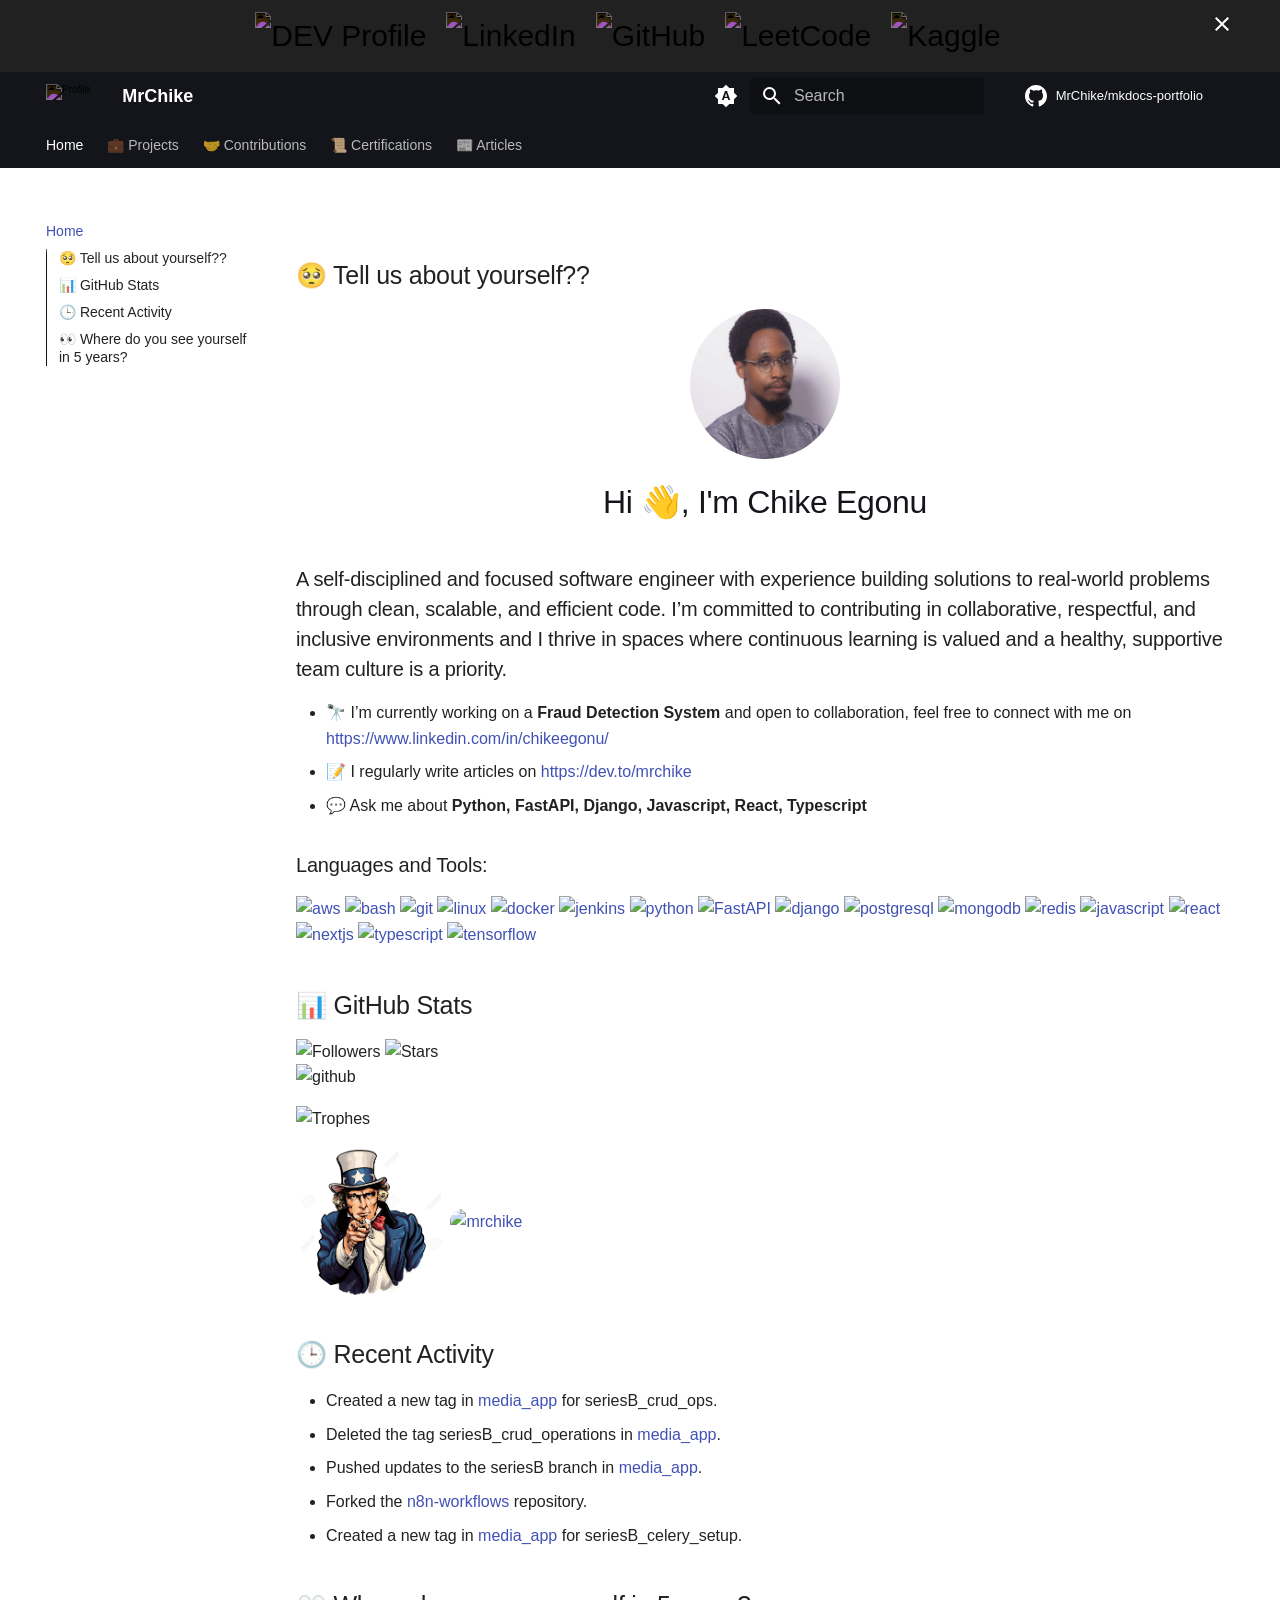
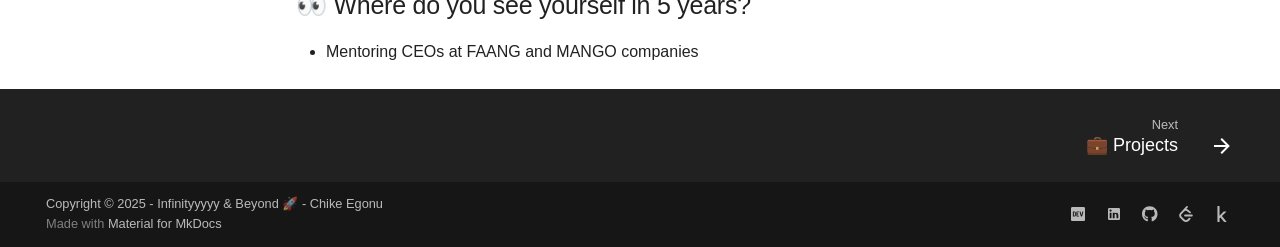
==== commit a737e9e3: "Deployed d231e15 with MkDocs version: 1.6.1" ====
--- a/index.html
+++ b/index.html
@@ -483,7 +483,7 @@
         <li class="md-nav__item">
   <a href="#tell-us-about-yourself" class="md-nav__link">
     <span class="md-ellipsis">
-      🥺 Tell us about yourself?
+      🥺 Tell us about yourself??
     </span>
   </a>
   
@@ -631,7 +631,7 @@
   
 
 
-<h2 id="tell-us-about-yourself">🥺 Tell us about yourself?</h2>
+<h2 id="tell-us-about-yourself">🥺 Tell us about yourself??</h2>
 <p align="center">
   <img src="assets/images/profile_pic.jpg" alt="Chike Egonu" width="150" height="150" style="border-radius: 50%;" />
 </p>
--- a/assets/stylesheets/extra.css
+++ b/assets/stylesheets/extra.css
@@ -254,4 +254,8 @@
 
 .md-typeset h1 {
     color: var(--md-primary-fg-color);
+}
+
+.md-typeset .admonition, .md-typeset details {
+    border-color: var(--md-primary-fg-color);
 }
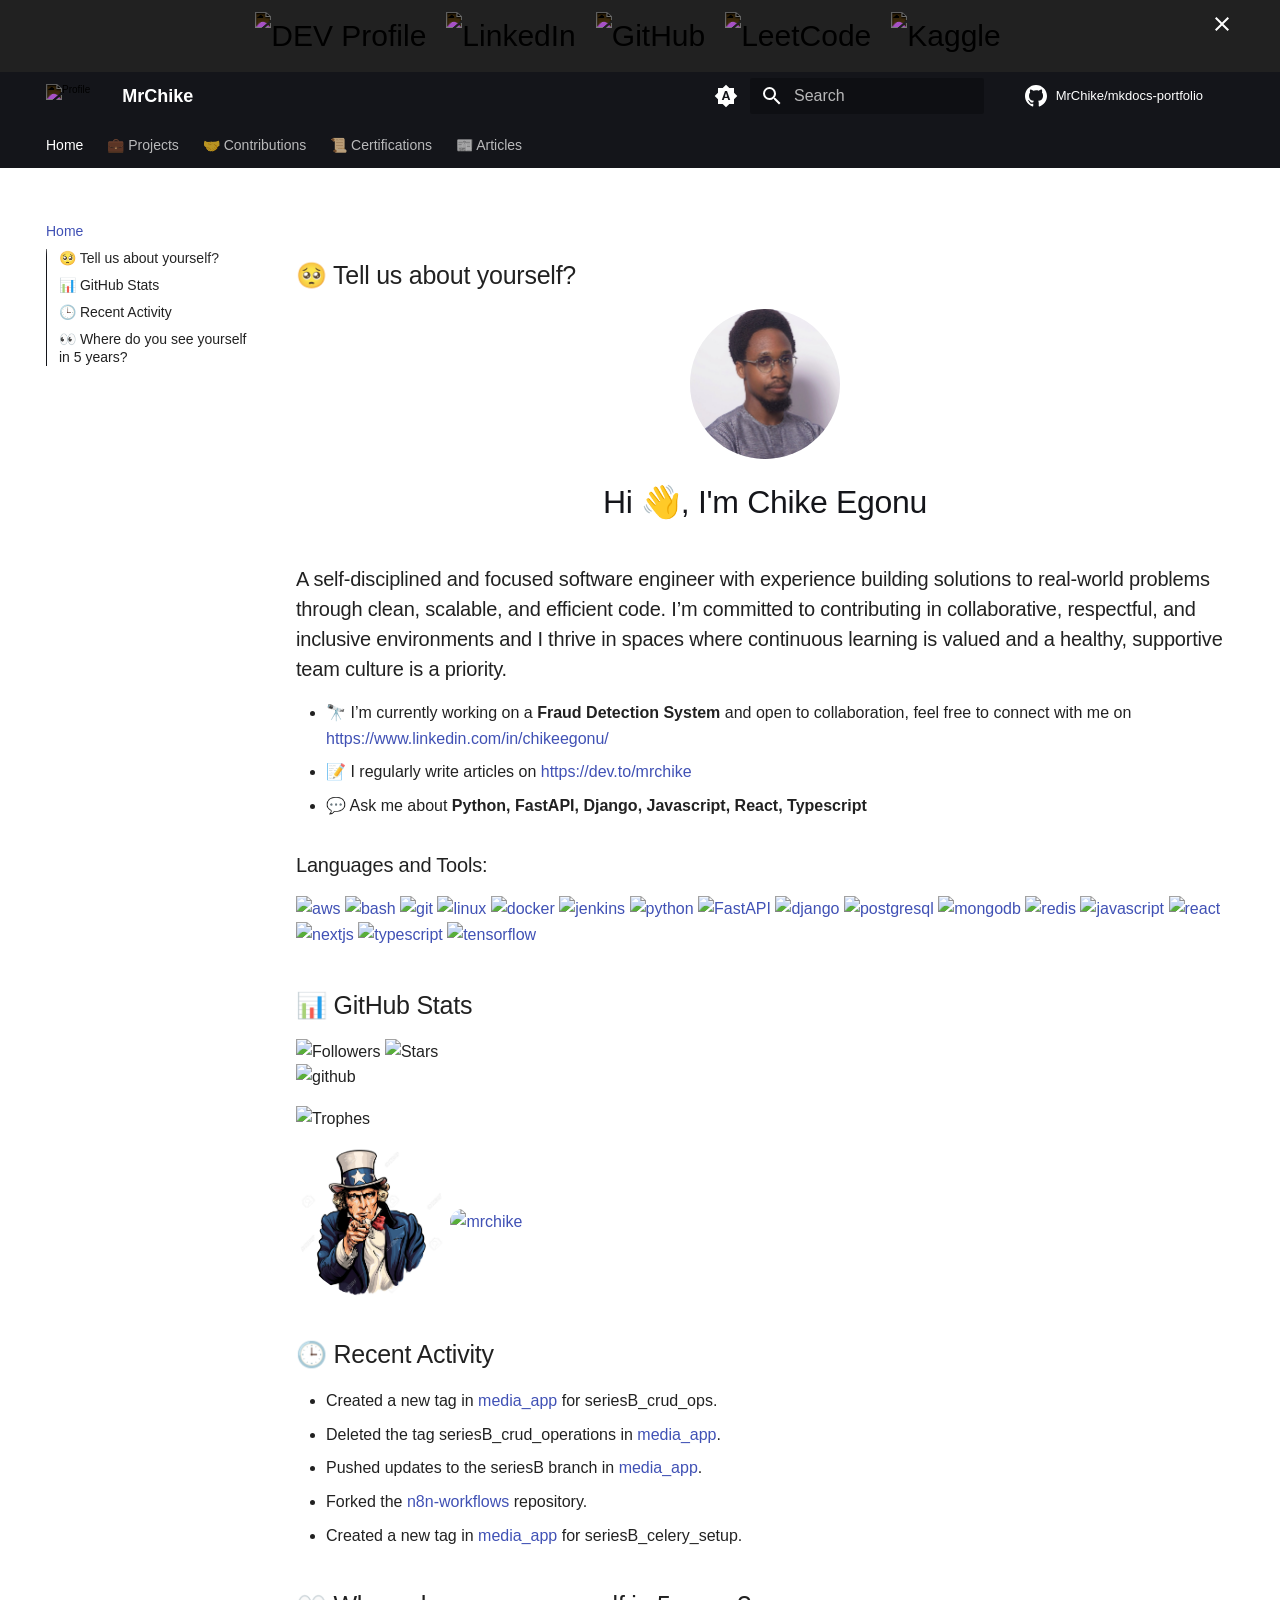
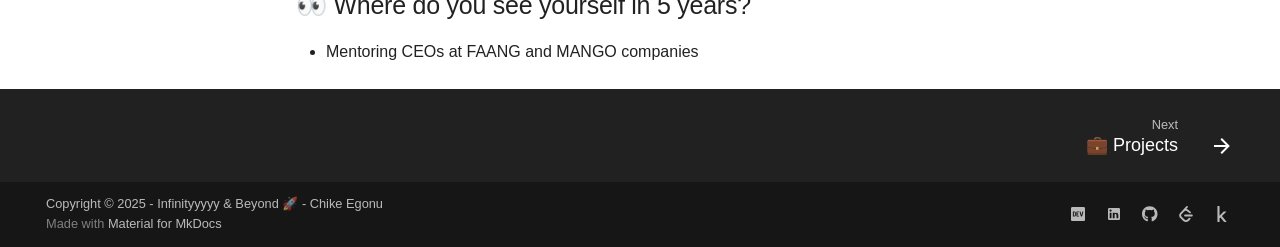
==== commit 31072e62: "Deployed d231e15 with MkDocs version: 1.6.1" ====
--- a/index.html
+++ b/index.html
@@ -483,7 +483,7 @@
         <li class="md-nav__item">
   <a href="#tell-us-about-yourself" class="md-nav__link">
     <span class="md-ellipsis">
-      🥺 Tell us about yourself??
+      🥺 Tell us about yourself?
     </span>
   </a>
   
@@ -631,7 +631,7 @@
   
 
 
-<h2 id="tell-us-about-yourself">🥺 Tell us about yourself??</h2>
+<h2 id="tell-us-about-yourself">🥺 Tell us about yourself?</h2>
 <p align="center">
   <img src="assets/images/profile_pic.jpg" alt="Chike Egonu" width="150" height="150" style="border-radius: 50%;" />
 </p>
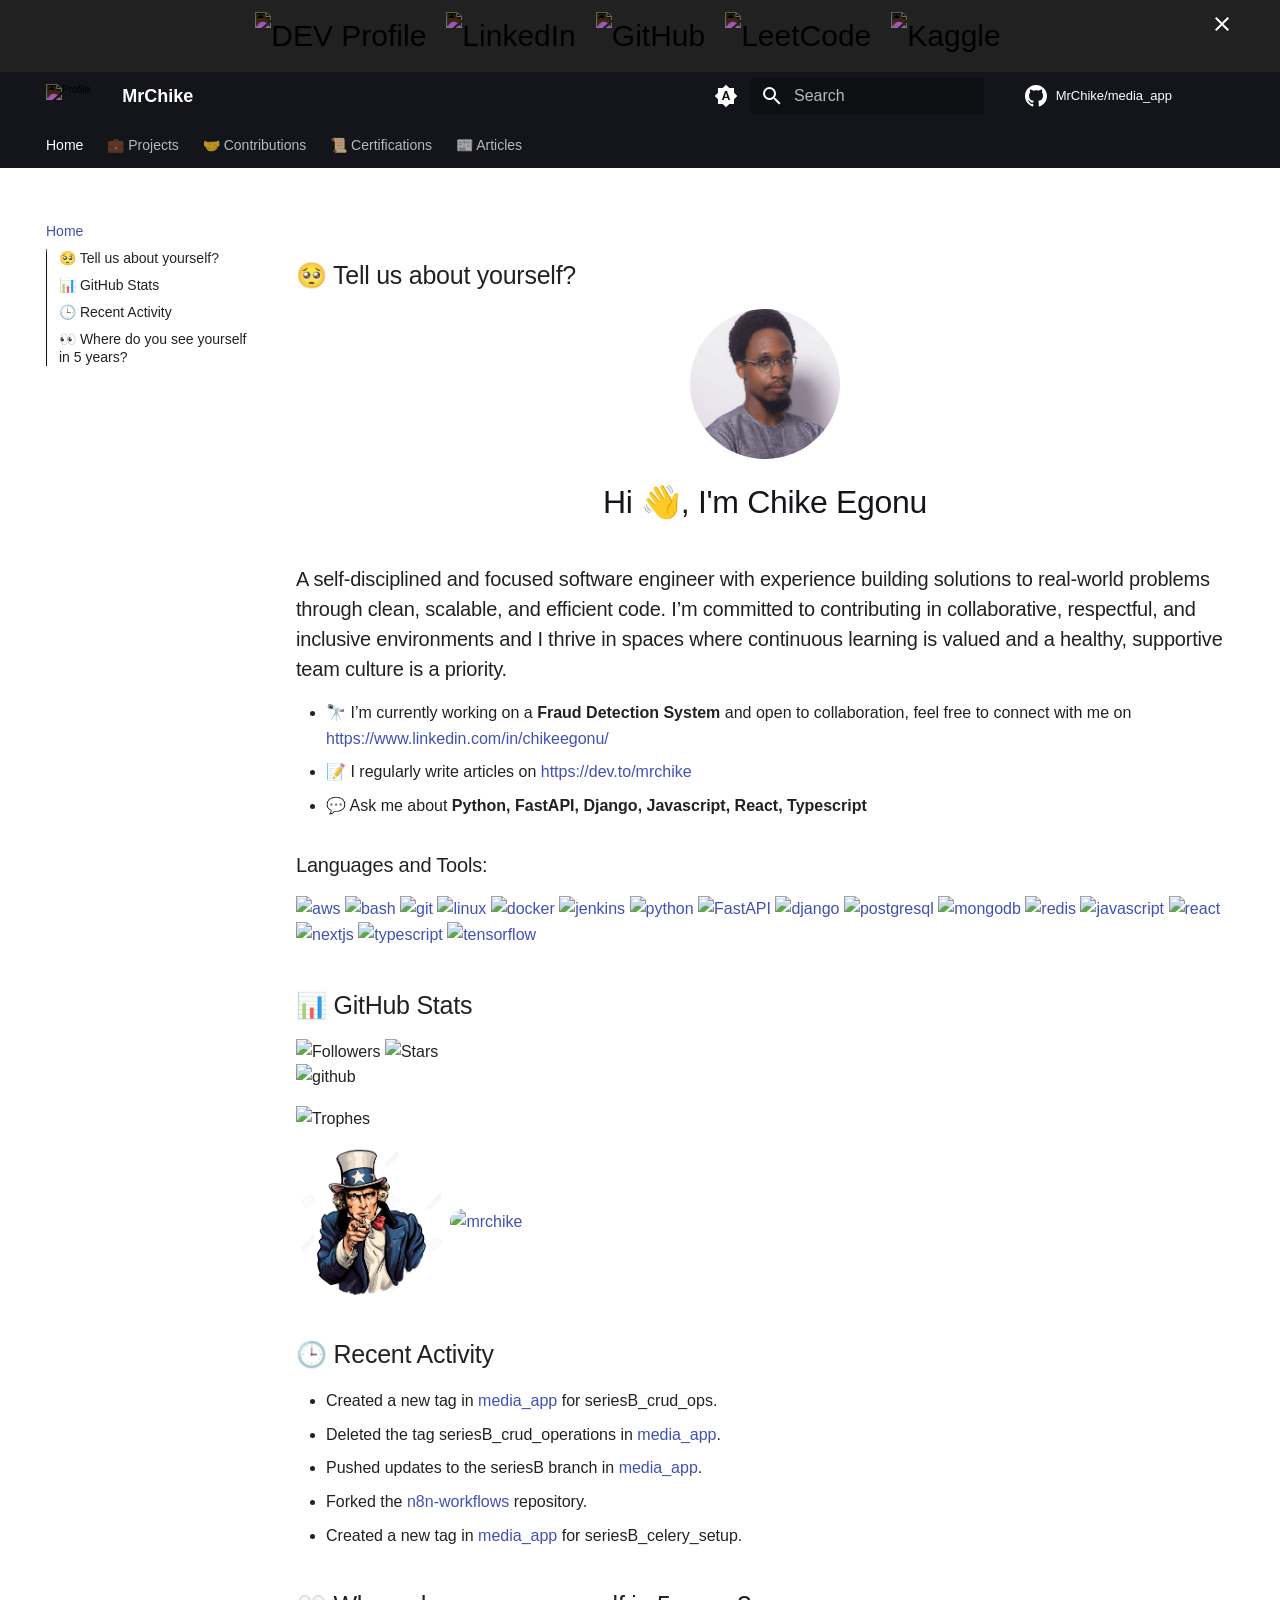
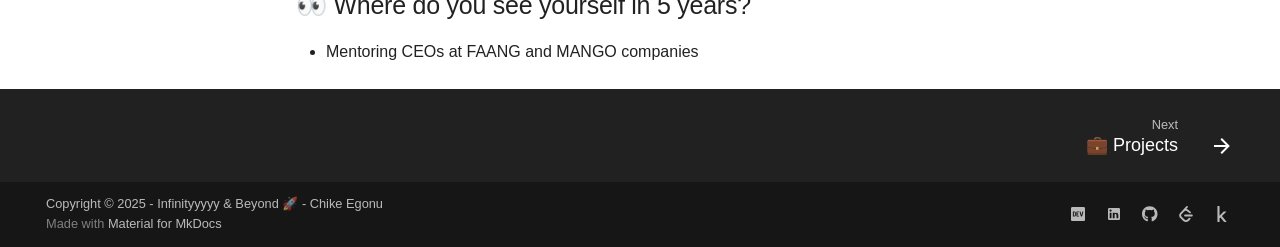
==== commit 5745b0c6: "Deployed 07da903 with MkDocs version: 1.6.1" ====
--- a/index.html
+++ b/index.html
@@ -249,13 +249,13 @@
     
     
       <div class="md-header__source">
-        <a href="https://github.com/MrChike/portfolio" title="Go to repository" class="md-source" data-md-component="source">
+        <a href="https://github.com/MrChike/media_app" title="Go to repository" class="md-source" data-md-component="source">
   <div class="md-source__icon md-icon">
     
     <svg xmlns="http://www.w3.org/2000/svg" viewBox="0 0 24 24"><path d="M12 1C5.923 1 1 5.923 1 12c0 4.867 3.149 8.979 7.521 10.436.55.096.756-.233.756-.522 0-.262-.013-1.128-.013-2.049-2.764.509-3.479-.674-3.699-1.292-.124-.317-.66-1.293-1.127-1.554-.385-.207-.936-.715-.014-.729.866-.014 1.485.797 1.691 1.128.99 1.663 2.571 1.196 3.204.907.096-.715.385-1.196.701-1.471-2.448-.275-5.005-1.224-5.005-5.432 0-1.196.426-2.186 1.128-2.956-.111-.275-.496-1.402.11-2.915 0 0 .921-.288 3.024 1.128a10.2 10.2 0 0 1 2.75-.371c.936 0 1.871.123 2.75.371 2.104-1.43 3.025-1.128 3.025-1.128.605 1.513.221 2.64.111 2.915.701.77 1.127 1.747 1.127 2.956 0 4.222-2.571 5.157-5.019 5.432.399.344.743 1.004.743 2.035 0 1.471-.014 2.654-.014 3.025 0 .289.206.632.756.522C19.851 20.979 23 16.854 23 12c0-6.077-4.922-11-11-11"/></svg>
   </div>
   <div class="md-source__repository">
-    MrChike/mkdocs-portfolio
+    MrChike/media_app
   </div>
 </a>
       </div>
@@ -415,13 +415,13 @@
   </label>
   
     <div class="md-nav__source">
-      <a href="https://github.com/MrChike/portfolio" title="Go to repository" class="md-source" data-md-component="source">
+      <a href="https://github.com/MrChike/media_app" title="Go to repository" class="md-source" data-md-component="source">
   <div class="md-source__icon md-icon">
     
     <svg xmlns="http://www.w3.org/2000/svg" viewBox="0 0 24 24"><path d="M12 1C5.923 1 1 5.923 1 12c0 4.867 3.149 8.979 7.521 10.436.55.096.756-.233.756-.522 0-.262-.013-1.128-.013-2.049-2.764.509-3.479-.674-3.699-1.292-.124-.317-.66-1.293-1.127-1.554-.385-.207-.936-.715-.014-.729.866-.014 1.485.797 1.691 1.128.99 1.663 2.571 1.196 3.204.907.096-.715.385-1.196.701-1.471-2.448-.275-5.005-1.224-5.005-5.432 0-1.196.426-2.186 1.128-2.956-.111-.275-.496-1.402.11-2.915 0 0 .921-.288 3.024 1.128a10.2 10.2 0 0 1 2.75-.371c.936 0 1.871.123 2.75.371 2.104-1.43 3.025-1.128 3.025-1.128.605 1.513.221 2.64.111 2.915.701.77 1.127 1.747 1.127 2.956 0 4.222-2.571 5.157-5.019 5.432.399.344.743 1.004.743 2.035 0 1.471-.014 2.654-.014 3.025 0 .289.206.632.756.522C19.851 20.979 23 16.854 23 12c0-6.077-4.922-11-11-11"/></svg>
   </div>
   <div class="md-source__repository">
-    MrChike/mkdocs-portfolio
+    MrChike/media_app
   </div>
 </a>
     </div>
